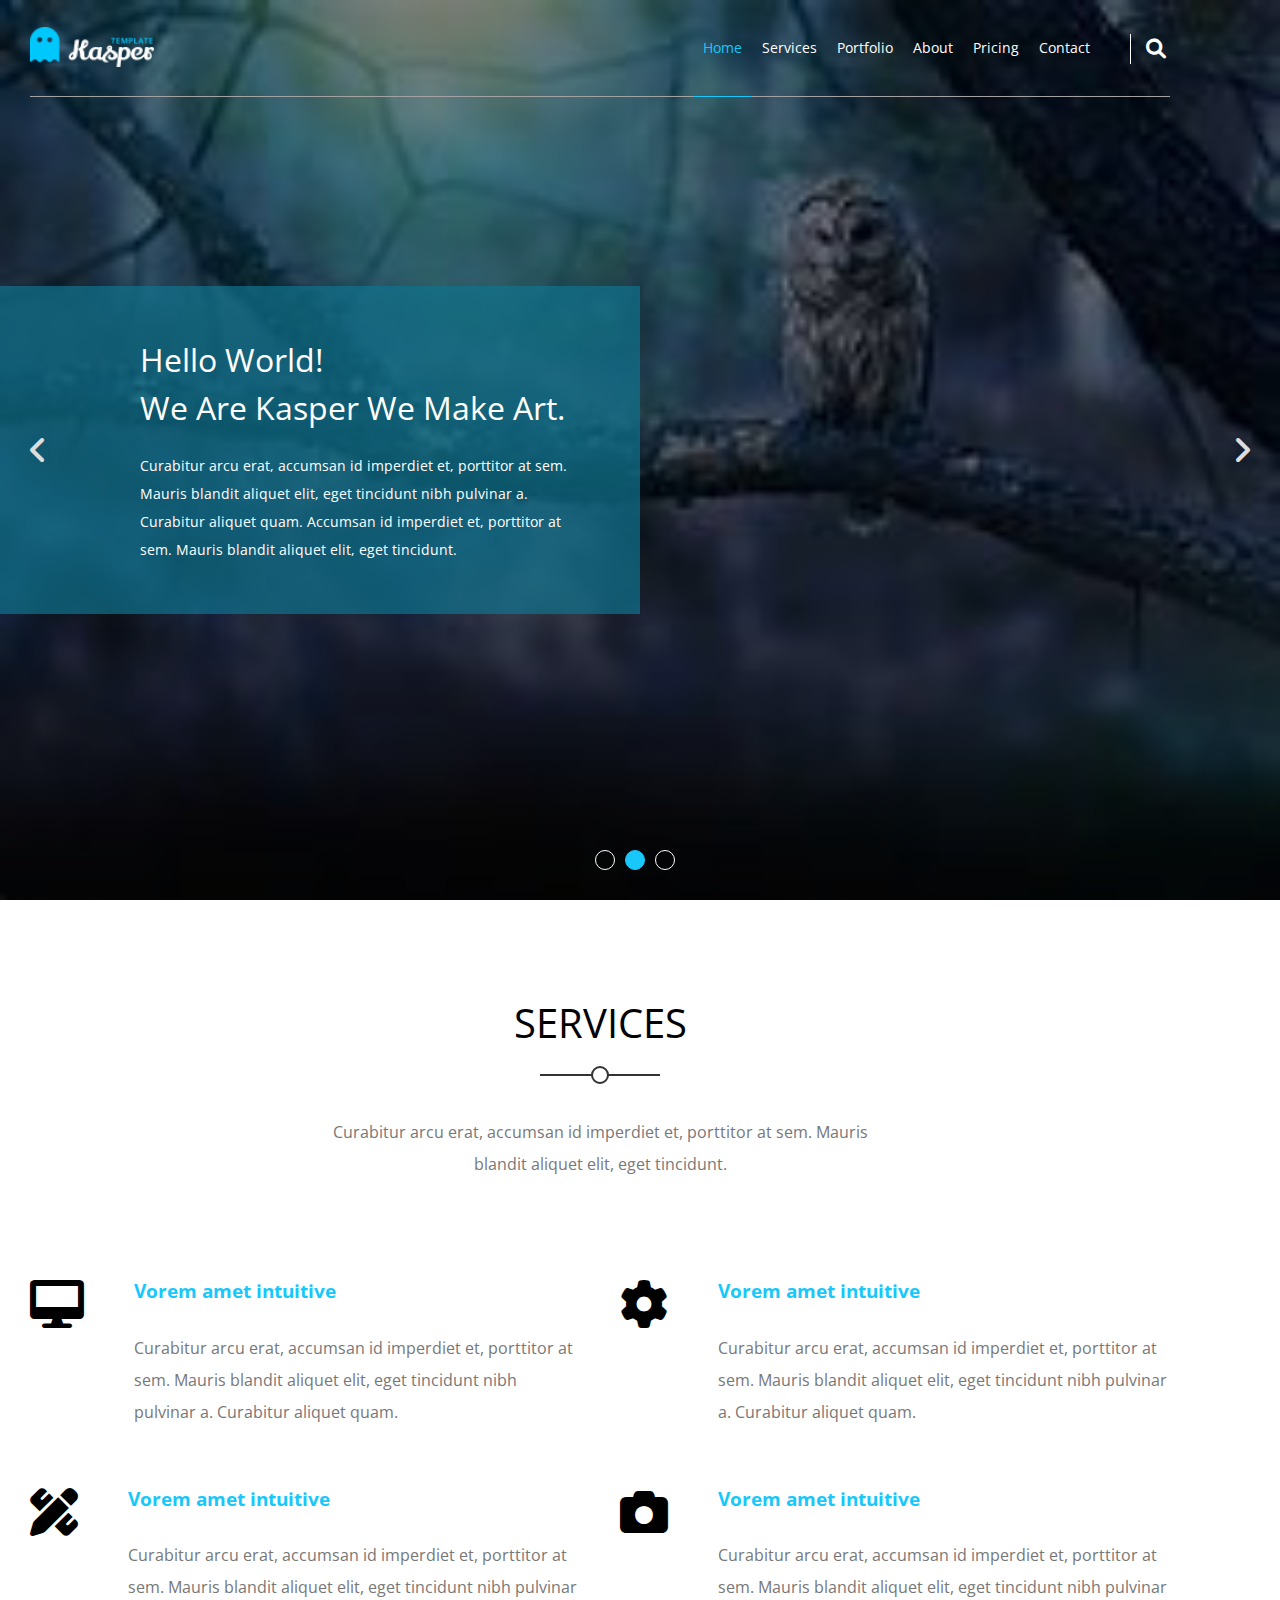
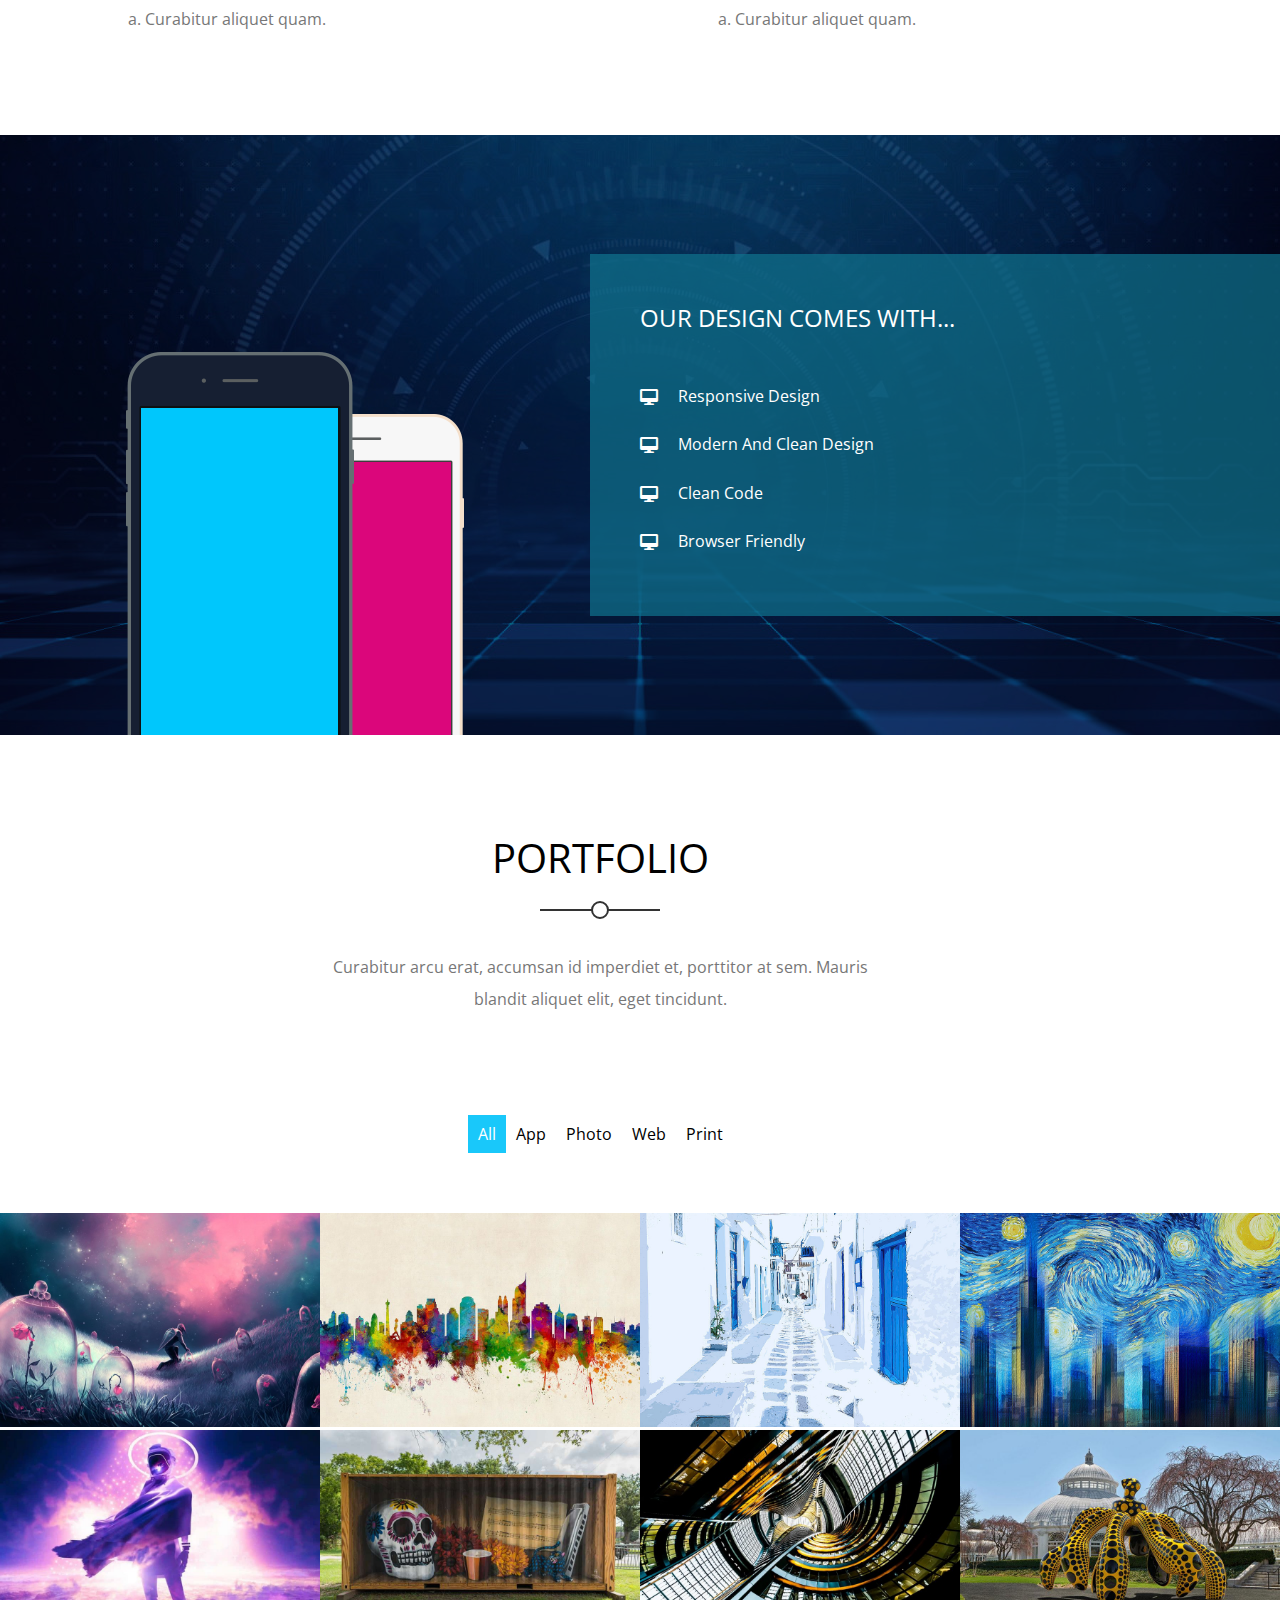
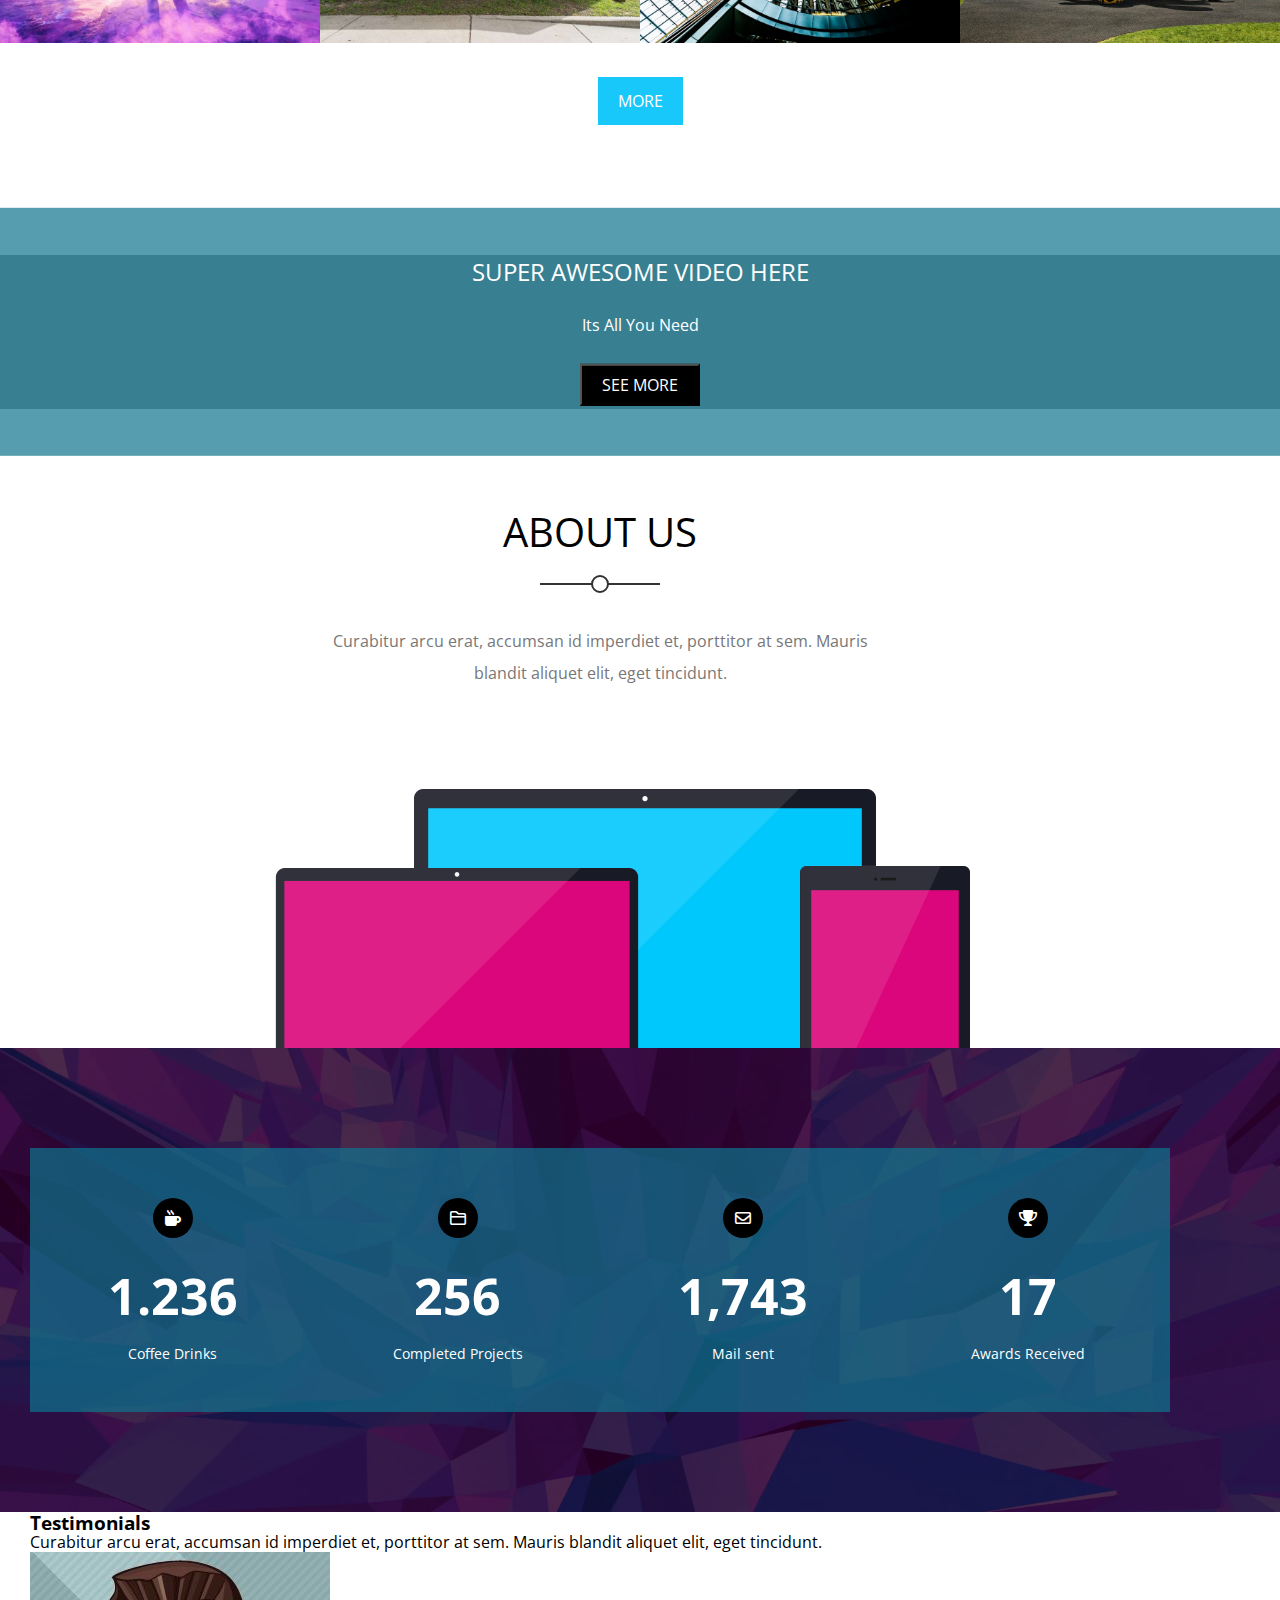
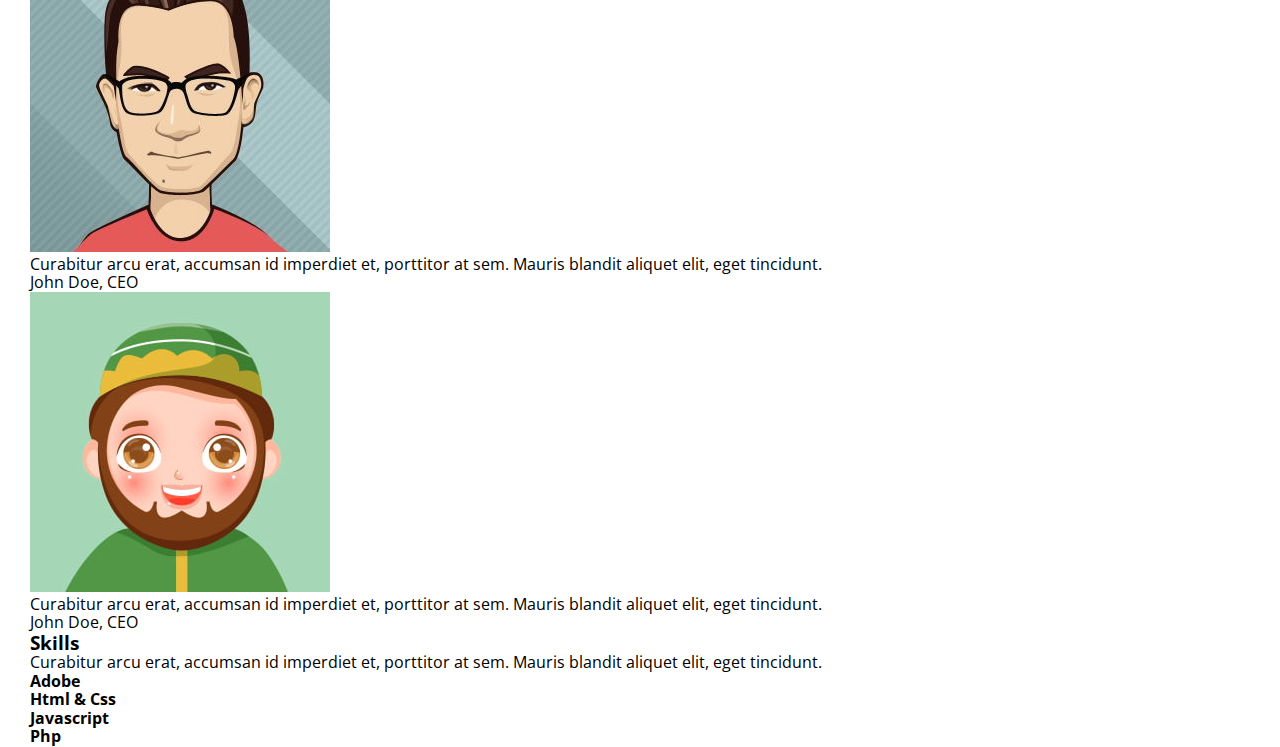
==== index.html @ 78b68380 "add skills section" ====
<!DOCTYPE html>
<html lang="en">
<head>
    <meta charset="UTF-8">
    <meta http-equiv="X-UA-Compatible" content="IE=edge">
    <meta name="viewport" content="width=device-width, initial-scale=1.0">
    <title>Kaper Template Two</title>
    <!--Render All Elemant Normally-->
    <link rel="stylesheet" href="css/normalize.css">
    <!--Font Awesome Library-->
    <link rel="stylesheet" href="css/all.min.css">
    <!--google font-->
    <link rel="preconnect" href="https://fonts.googleapis.com">
    <link rel="preconnect" href="https://fonts.gstatic.com" crossorigin>
    <link href="https://fonts.googleapis.com/css2?family=Open+Sans:wght@400;700&display=swap" rel="stylesheet"> 
    <!--Main Temlate  CSS File-->
    <link rel="stylesheet" href="css/style.css">
</head>
<body>
    <!--Start Header-->
    <header>
        <div class="container">
            <a href="#" class="logo">
                <img src="images/logo.png" alt="Logo">
            </a>
            <nav>
                <i class="fas fa-bars toggle-menu"></i>
                <ul>
                    <li><a class="active" href="#">Home</a></li>
                    <li><a href="#">Services</a></li>
                    <li><a href="#">Portfolio</a></li>
                    <li><a href="#">About</a></li>
                    <li><a href="#">Pricing</a></li>
                    <li><a href="#">Contact</a></li>
                </ul>
                <div class="form">
                    <i class="fas fa-search"></i>
                </div>
            </nav>
        </div>
    </header>
    <!--End Header-->
     <!--Start Landing-->
     <div class="landing">
        <div class="overlay"></div>
        <div class="text">
            <div class="content">
                <h2>
                    Hello World!<br />
                    We Are Kasper We Make Art.
                  </h2>
                  <p>
                    Curabitur arcu erat, accumsan id imperdiet et, porttitor at sem. Mauris blandit aliquet elit, eget tincidunt
                    nibh pulvinar a. Curabitur aliquet quam. Accumsan id imperdiet et, porttitor at sem. Mauris blandit aliquet
                    elit, eget tincidunt.
                  </p>
            </div>
        </div>
        <i class="fas fa-angle-left change-background fa-2x"></i>
        <i class="fas fa-angle-right change-background fa-2x"></i>
        <ul class="bullets">
            <li></li>
            <li class="active"></li>
            <li></li>
        </ul>
    </div>
    <!--End Landing-->
    <!--Start Services-->
    <div class="services">
        <div class="container">
            <div class="main-heading">
                <h2>Services</h2>
                <p>
                    Curabitur arcu erat, accumsan id imperdiet et, porttitor at sem. Mauris blandit aliquet elit, eget tincidunt. 
                </p>
            </div>
            <div class="services-container">
                <div class="srv-box">
                    <i class="fas fa-desktop fa-3x"></i>
                    <div class="text">
                        <h3>Vorem amet intuitive</h3>
                        <p>
                            Curabitur arcu erat, accumsan id imperdiet et, porttitor at sem. Mauris blandit aliquet elit, eget tincidunt nibh pulvinar a. Curabitur aliquet quam. 
                        </p>
                    </div>
                </div>
                <div class="srv-box">
                    <i class="fas fa-cog fa-3x"></i>
                    <div class="text">
                        <h3>Vorem amet intuitive</h3>
                        <p>
                            Curabitur arcu erat, accumsan id imperdiet et, porttitor at sem. Mauris blandit aliquet elit, eget tincidunt nibh pulvinar a. Curabitur aliquet quam. 
                        </p>
                    </div>
                </div>
                <div class="srv-box">
                    <i class="fas fa-pencil-ruler fa-3x"></i>
                    <div class="text">
                        <h3>Vorem amet intuitive</h3>
                        <p>
                            Curabitur arcu erat, accumsan id imperdiet et, porttitor at sem. Mauris blandit aliquet elit, eget tincidunt nibh pulvinar a. Curabitur aliquet quam. 
                        </p>
                    </div>
                </div>
                <div class="srv-box">
                    <i class="fas fa-camera fa-3x"></i>
                    <div class="text">
                        <h3>Vorem amet intuitive</h3>
                        <p>
                            Curabitur arcu erat, accumsan id imperdiet et, porttitor at sem. Mauris blandit aliquet elit, eget tincidunt nibh pulvinar a. Curabitur aliquet quam. 
                        </p>
                    </div>
                </div>
            </div>
        </div>
    </div>
    <!--End Services-->
    <!--Start Design-->
    <div class="design">
        <div class="image">
            <img src="images/mobile.png" alt="Mobile">
        </div>
        <div class="text">
            <h2> Our Design comes with...</h2>
            <ul>
                <li>Responsive Design</li>
                <li>Modern And Clean Design</li>
                <li>Clean Code</li>
                <li>Browser Friendly</li>
              </ul>
        </div>
    </div>
    <!--End Design-->
    <!--Start Portfolio-->
    <div class="portfolio">
        <div class="container">
            <div class="main-heading">
                <h2>Portfolio</h2>
                <p>
                    Curabitur arcu erat, accumsan id imperdiet et, porttitor at sem. Mauris blandit aliquet elit, eget tincidunt. 
                </p>
            </div>
            <ul class="shuffle"> 
                <li class="active">All</li>
                <li>App</li>
                <li>Photo</li>
                <li>Web</li>
                <li>Print</li>
            </ul>
        </div>
        <div class="imgs-container">
            <div class="box">
                <img src="images/shuffle-01.jpg" alt="">
                <div class="caption">
                    <h2>Awesome Image</h2>
                    <p>Photography</p>
                </div>
            </div>
            <div class="box">
                <img src="images/shuffle-02.jpg" alt="">
                <div class="caption">
                    <h2>Awesome Image</h2>
                    <p>Photography</p>
                </div>
            </div>
            <div class="box">
                <img src="images/shuffle-03.jpg" alt="">
                <div class="caption">
                    <h2>Awesome Image</h2>
                    <p>Photography</p>
                </div>
            </div>
            <div class="box">
                <img src="images/shuffle-04.jpg" alt="">
                <div class="caption">
                    <h2>Awesome Image</h2>
                    <p>Photography</p>
                </div>
            </div>
            <div class="box">
                <img src="images/shuffle-05.jpg" alt="">
                <div class="caption">
                    <h2>Awesome Image</h2>
                    <p>Photography</p>
                </div>
            </div>
            <div class="box">
                <img src="images/shuffle-06.jpg" alt="">
                <div class="caption">
                    <h2>Awesome Image</h2>
                    <p>Photography</p>
                </div>
            </div>
            <div class="box">
                <img src="images/shuffle-07.jpg" alt="">
                <div class="caption">
                    <h2>Awesome Image</h2>
                    <p>Photography</p>
                </div>
            </div>
            <div class="box">
                <img src="images/shuffle-08.jpg" alt="">
                <div class="caption">
                    <h2>Awesome Image</h2>
                    <p>Photography</p>
                </div>
            </div>
        </div>
        <a href="#" class="more">More</a>
    </div>
    <!--End Portfolio-->
    <!--Start Video-->
    <div class="video">
        <video autoplay muted loop>
            <source src="images/awesome-video.mp4" type="video/mp4">
        </video>
        <div class="text">
            <h2>Super Awesome Video Here</h2>
            <p>Its All You Need</p>
            <button>See More</button>
        </div>
    </div>
    <!--End Video-->
    <!--Start About-->
    <div class="about">
        <div class="container">
            <div class="main-heading">
                <h2>About Us</h2>
                <p>
                    Curabitur arcu erat, accumsan id imperdiet et, porttitor at sem. Mauris blandit aliquet elit, eget tincidunt. 
                </p>
            </div>
            <img src="images/about.png" alt="">
        </div>
    </div>
    <!--End About-->
    <!--Start Stats-->
    <div class="stats">
        <div class="container">
            <div class="box">
                <i class="fas fa-mug-hot"></i>
                <div class="number">1.236</div>
                <p>Coffee Drinks</p>
            </div>
            <div class="box">
                <i class="far fa-folder"></i>
                <div class="number">256</div>
                <p>Completed Projects</p>
            </div>
            <div class="box">
                <i class="far fa-envelope"></i>
                <div class="number">1,743</div>
                <p>Mail sent</p>
            </div>
            <div class="box">
                <i class="fas fa-trophy"></i>
                <div class="number">17</div>
                <p>Awards Received</p>
            </div>
        </div>
    </div>
    <!--End Stats-->
    <!--Start Skills-->
    <div class="our-skills">
        <div class="container">
            <div class="testimonials">
                <h3>Testimonials</h3>
                <p>
                    Curabitur arcu erat, accumsan id imperdiet et, porttitor at sem. Mauris blandit aliquet elit, eget tincidunt. 
                </p>
                <div class="content">
                    <img src="images/skills-01.jpg">
                    <div class="text">
                        Curabitur arcu erat, accumsan id imperdiet et, porttitor at sem. Mauris blandit aliquet elit, eget tincidunt. 
                        <p>John Doe, CEO</p>
                    </div>
                </div>
                <div class="content">
                    <img src="images/skills-02.jpg">
                    <div class="text">
                        Curabitur arcu erat, accumsan id imperdiet et, porttitor at sem. Mauris blandit aliquet elit, eget tincidunt. 
                        <p>John Doe, CEO</p>
                    </div>
                </div>
                <ul class="bullets">
                    <li></li>
                    <li class="active"></li>
                    <li></li>
                </ul>
            </div>
            <div class="skills">
                <div class="skills">
                    <h3>Skills</h3>
                    <p>
                        Curabitur arcu erat, accumsan id imperdiet et, porttitor at sem. Mauris blandit aliquet elit, eget tincidunt. 
                    </p>
                    <div class="prog-holder">
                        <h4>Adobe</h4>
                        <div class="prog">
                            <span style="width:90%" data-progress="90%"></span>
                        </div>
                    <div class="prog-holder">
                        <h4>Html &amp; Css</h4>
                        <div class="prog">
                            <span style="width:85%" data-progress="85%"></span>
                        </div>
                    <div class="prog-holder">
                        <h4>Javascript</h4>
                        <div class="prog">
                            <span style="width:80%" data-progress="80%"></span>
                        </div>
                    <div class="prog-holder">
                        <h4>Php</h4>
                        <div class="prog">
                            <span style="width:90%" data-progress="90%"></span>
                        </div>
                    </div>
                </div>
            </div>
        </div>
    </div>
    <!--End Skills-->







    
</body>
</html>
---- css/style.css ----
/*Start Variables*/
:root{
    --main-color:#19c8fa;
    --transparent-color:rgb(15  116  143 / 70%);
    --section-padding:100px;
}
/*End Variables*/
/*Start Global Rules*/
*{
    -moz-box-sizing: border-box;
    -webkit-box-sizing: border-box;
    box-sizing: border-box;
    padding: 0;
    margin: 0;
}
html{
    scroll-behavior: smooth;
}
body{
    font-family: 'Open Sans', sans-serif;
}
ul {
    list-style: none;
}
.container{
    margin-left: 15px;
    margin-right: 15px;
    padding-left: 15px;
    padding-right: 15px;
}
/*Small*/
@media(min-width: 768px){
    .container{
        width: 750px;
    }
}
/*Medium*/
@media(min-width: 992px){
    .container{
        width: 970px;
    }
}
/*Large*/
@media(min-width: 1200px){
    .container{
        width: 1170px;
    }
}
/*End Global Rules*/
.main-heading{
    text-align: center;
}
.main-heading h2{
    font-weight: normal;
    font-size: 40px;
    position: relative;
    margin-bottom: 70px;
    text-transform: uppercase;
}
.main-heading h2::after{
    content: "";
    position: absolute;
    left:50%;
    transform: translateX(-50%);
    width:14px;
    height: 14px;
    border-radius: 50%;
    border: 2px solid #333;
    bottom: -38px;
    background-color: white;
}
.main-heading h2::before{
    content: "";
    position: absolute;
    left: 50%;
    transform: translateX(-50%);
    height:2px;
    background-color: #333;
    width: 120px;
    bottom: -30px;
}
.main-heading p {
    width: 550px;
    margin: 0 auto 100px ;
    max-width: 100%;
    line-height: 2;
    color:#777;
}
/*Start Header*/
header{
    position: absolute;
    left: 0;
    width: 100%;
    z-index: 2;
}
header .container {
    display: flex;
    justify-content: space-between;
    align-items: center;
    position: relative;
    min-height: 97px;
}
header .container::after{
    content: "";
    position: absolute;
    background-color: #a2a2a2;
    border: 0;
    height: 1px;
    bottom: 0;
    width: calc(100% - 30px);
    left: 15px;
}
header .logo img {
    height: 40px;
}
header nav {
    flex: 1;
    display: flex;
    justify-content: flex-end;
    align-items: center;
}
header nav .toggle-menu{
    color:white;
    font-size: 22px;
}
@media(min-width:768px){
    header nav .toggle-menu{
        display: none;
    }
}
header nav ul {
    display: flex;
}
@media (max-width:767px){
    header nav ul {
        display: none;
    }
    header nav .toggle-menu:hover + ul{
        display:flex;
        flex-direction: column;
        position:absolute;
        top:100%;
        left:0;
        width: 100%;
        background-color: rgb(0 0 0 / 50%);
    }
    header nav ul li a {
        padding: 15px !important;
    }
}
header nav ul li a {
    padding: 40px 10px;
    display: block;
    color: white;
    text-decoration: none;
    font-size: 14px;
    transition: .3s;
    position: relative;
    z-index: 2;
}
header nav ul li a.active ,
header nav ul li a:hover{
    color: var(--main-color);
    border-bottom: 1px solid var(--main-color);
}
header nav .form{
    width: 40px;
    height: 30px;
    position: relative;
    margin-left: 30px;
    border-left: 1px solid white;
}
header nav .form i {
    color: white;
    margin-left: 15px;
    position: absolute;
    top: 50%;
    font-size: 20px;
    transform: translateY(-50%);
}
/*End Header*/

/*Start Landing*/
.landing{
    min-height: 100vh;
    background-color: #1f201f;
    background-image: url('../images/landing.jpg');
    background-size: cover;
    position: relative;
}
.landing .overlay{
    position: absolute;
    top:0;
    left: 0;
    width: 100%;
    height: 100%;
    background-color: rgb(0 0 0 / 50%);
}
.landing .text {
    position: absolute;
    top: 50%;
    left: 0;
    transform: translateY(-50%);
    width: 50%;
    padding: 50px;
    color:white;
    background-color: var(--transparent-color);
    display: flex;
    justify-content: flex-end;
}
.landing .text .content {
    max-width: 450px;
}
@media (max-width :767px){
    .landing .text {
        width: 100%;
    }
    .landing .text .content{
        max-width: 100%;
    }
}
.landing .text .content h2{
    font-size: 32px;
    line-height: 1.5;
    margin-bottom: 20px;
    font-weight: normal;
}
.landing .text .content p {
    font-size: 14px;
    line-height: 2;
}
.landing .change-background{
    position: absolute;
    top:50%;
    transform: translateY(-50%);
    color:#ddd;
}
@media (max-width:767px){
    .landing .change-background {
        display: none;
    }
}
.landing .fa-angle-left{
    left:30px;
}
.landing .fa-angle-right{
    right:30px
}
.landing .bullets{
    position: absolute;
    left: 50%;
    transform: translateX(-50%);
    bottom: 30px;
    display: flex;
}
.landing .bullets li {
    width:20px;
    height: 20px;
    border: 1px solid white;
    border-radius: 50%;
    margin-right: 10px;
}
.landing .bullets li.active{
    background-color: var(--main-color);
    border-color: var(--main-color);
}
/*End Landing*/
/*Start Services*/
.services{
    padding-top:var(--section-padding) ;
    padding-bottom: var(--section-padding);
}
@media (min-width:767px){
    .services .services-container{
        display: grid;
        grid-template-columns: repeat(auto-fill , minmax(450px,1fr));
        grid-column-gap:40px;
        grid-row-gap:60px;
    }
}
.services .srv-box{
    display: flex;
}
@media (max-width:767px){
    .services .srv-box{
        display: flex;
        flex-direction: column;
        text-align: center;
        margin-bottom: 40px;
    }
    .services .srv-box i {
        margin:0 0 30px;
    }
    
}
.services .srv-box i {
    margin-right: 50px;
}
.services .srv-box h3{
    margin-bottom: 30px;
    color:var(--main-color);
}
.services .srv-box p{
    line-height: 2;
    color:#777;
}
/*End Services*/
/*Start Design*/
.design{
    padding-top:var(--section-padding) ;
    padding-bottom: var(--section-padding);
    height:600px; 
    position: relative;
    background-image: url(../images/design-features.jpg); 
    background-size: cover;
    display: flex;
    align-items: center; 
    overflow: hidden;
}
.design::after{
    content: '';
    position: absolute;
    top:0;
    left: 0;
    width: 100%;
    height: 100%;
    background-color: rgb(0 0 0 / 50%);
}
.design .image,
.design .text {
    position: relative;
    z-index: 2;
    flex: 1;
}
.design .image{
    text-align: center;
}
@media (max-width:767px){
    .design .image{
        display: none;
    }
}
.design .image img{
    position: relative;
    bottom: -150px;
}
.design .text{
    color: white;
    padding: 50px;
    background-color: var(--transparent-color);
}
.design .text h2{
    font-weight: normal;
    margin-bottom: 40px;
    text-transform: uppercase;
}
.design .text ul li{
    padding: 15px 0;
}
.design .text ul li::before{
    font-family: 'Font Awesome 5 Free';
    content: '\f108';
    margin-right: 20px;
    position: relative;
    font-weight: 900;
    top:1px;

}
/*End Design*/
/*Start Portoflio*/
.portfolio{
    padding-top:var(--section-padding) ;
    padding-bottom: var(--section-padding);
}
.portfolio .shuffle{
    display: flex;
    justify-content: center;
}
.portfolio .shuffle li {
    padding: 10px;
}
.portfolio .shuffle li.active{
    background-color: var(--main-color);
    color: white;
}
.portfolio .imgs-container{
    display: flex;
    flex-wrap: wrap;
    margin-top: 60px;
}
.portfolio .imgs-container .box{
    position: relative;
    overflow: hidden;
}
.portfolio .imgs-container .box:hover .caption{
    bottom: 0;
}
.portfolio .imgs-container .box:hover img{
    transform: rotate(3deg) scale(1.1);

}
@media (min-width:768px){
    .portfolio .imgs-container .box{
        flex-basis: 50%;
    }
}
@media (min-width:1199px){
    .portfolio .imgs-container .box{
        flex-basis: 25%;
    }
}
.portfolio .imgs-container .box img{
    max-width: 100%;
    transition: .3s;
}
.portfolio .imgs-container .box .caption{
    position: absolute;
    left: 0;
    padding: 20px;
    background-color: white;
    bottom: -100%;
    width: 100%;
    transition: .3s;
}
.portfolio .imgs-container .box .caption h2{
    font-weight: normal;
    margin-bottom: 10px;
}
.portfolio .imgs-container .box .caption p {
    color: var(--main-color);
}
.portfolio .more{
    background-color: var(--main-color);
    color: white;
    padding: 15px 20px;
    display: block;
    width: fit-content;
    margin: 30px auto;
    text-decoration: none;
    text-transform: uppercase;
}
/*End Portoflio*/
/*Start Video*/
.video{
    position: relative;
}
.video::before{
    content: '';
    position: absolute;
    top:0;
    left: 0;
    width: 100%;
    height: 100%;
    background-color: rgb(0 0 0 / 40%);
}
.video video{
    width: 100%;
}
.video .text{
    position: absolute;
    width: 100%;
    top:50%;
    transform: translateY(-50%);
    padding: 50px;
    background-color: var(--transparent-color);
    color: white;
    text-align: center;
}
.video .text h2 {
    margin:0 0  30px;
    text-transform: uppercase;
    font-weight: normal;
}
.video .text p{
    margin-bottom: 30px;
}
.video button{
    background-color: black;
    color:white;
    text-transform: uppercase;
    padding: 10px 20px;
}
/*End Video*/
/*Start About*/
.about{
    padding-top: var(--section-padding);
    overflow: hidden;
    text-align: center;
}
.about img{
    position: relative;
    bottom: -120px;
    margin-top: -120px;
    max-width: 100%;
}
@media (max-width:767px) {
    .about img{
        bottom: -60px;
        margin-top: -60px;
    }
}
/*End About*/
/*Start stats*/
.stats{
    padding-top: var(--section-padding);
    padding-bottom: var(--section-padding); 
    text-align: center;
    background-image: url(../images/stats.png);
    background-size: cover;  
    position: relative;
}
.stats::before{
    content: '';
    position: absolute;
    top:0;
    left: 0;
    width: 100%;
    height: 100%;
    background-color: rgb(0 0 0 / 70%);
}
.stats .container{
    position: relative;
    color: white;
    display: flex;
    flex-wrap: wrap;
}
.stats .container .box{
    color: white;
    padding: 50px;
    background-color: var(--transparent-color);
}
@media (max-width:767px){
    .stats .container .box{
        flex-basis: 100%;
    }
}
@media (min-width:768px){
    .stats .container .box{
        flex-basis: 50%;
    }
}
@media (min-width:992px){
    .stats .container .box{
        flex-basis: 25%;
    }
}
.stats .container .box i {
    width: 40px;
    height: 40px;
    display: flex;
    justify-content: center;
    align-items: center;
    background-color: black;
    border-radius: 50%;
    margin: 0 auto 30px;
}
.stats .container .box .number{
    font-size: 50px;
    font-weight: bold;
    margin:0 0 20px ; 
}
.stats .container .box p {
    font-size: 14px;
}
/*End stats*/
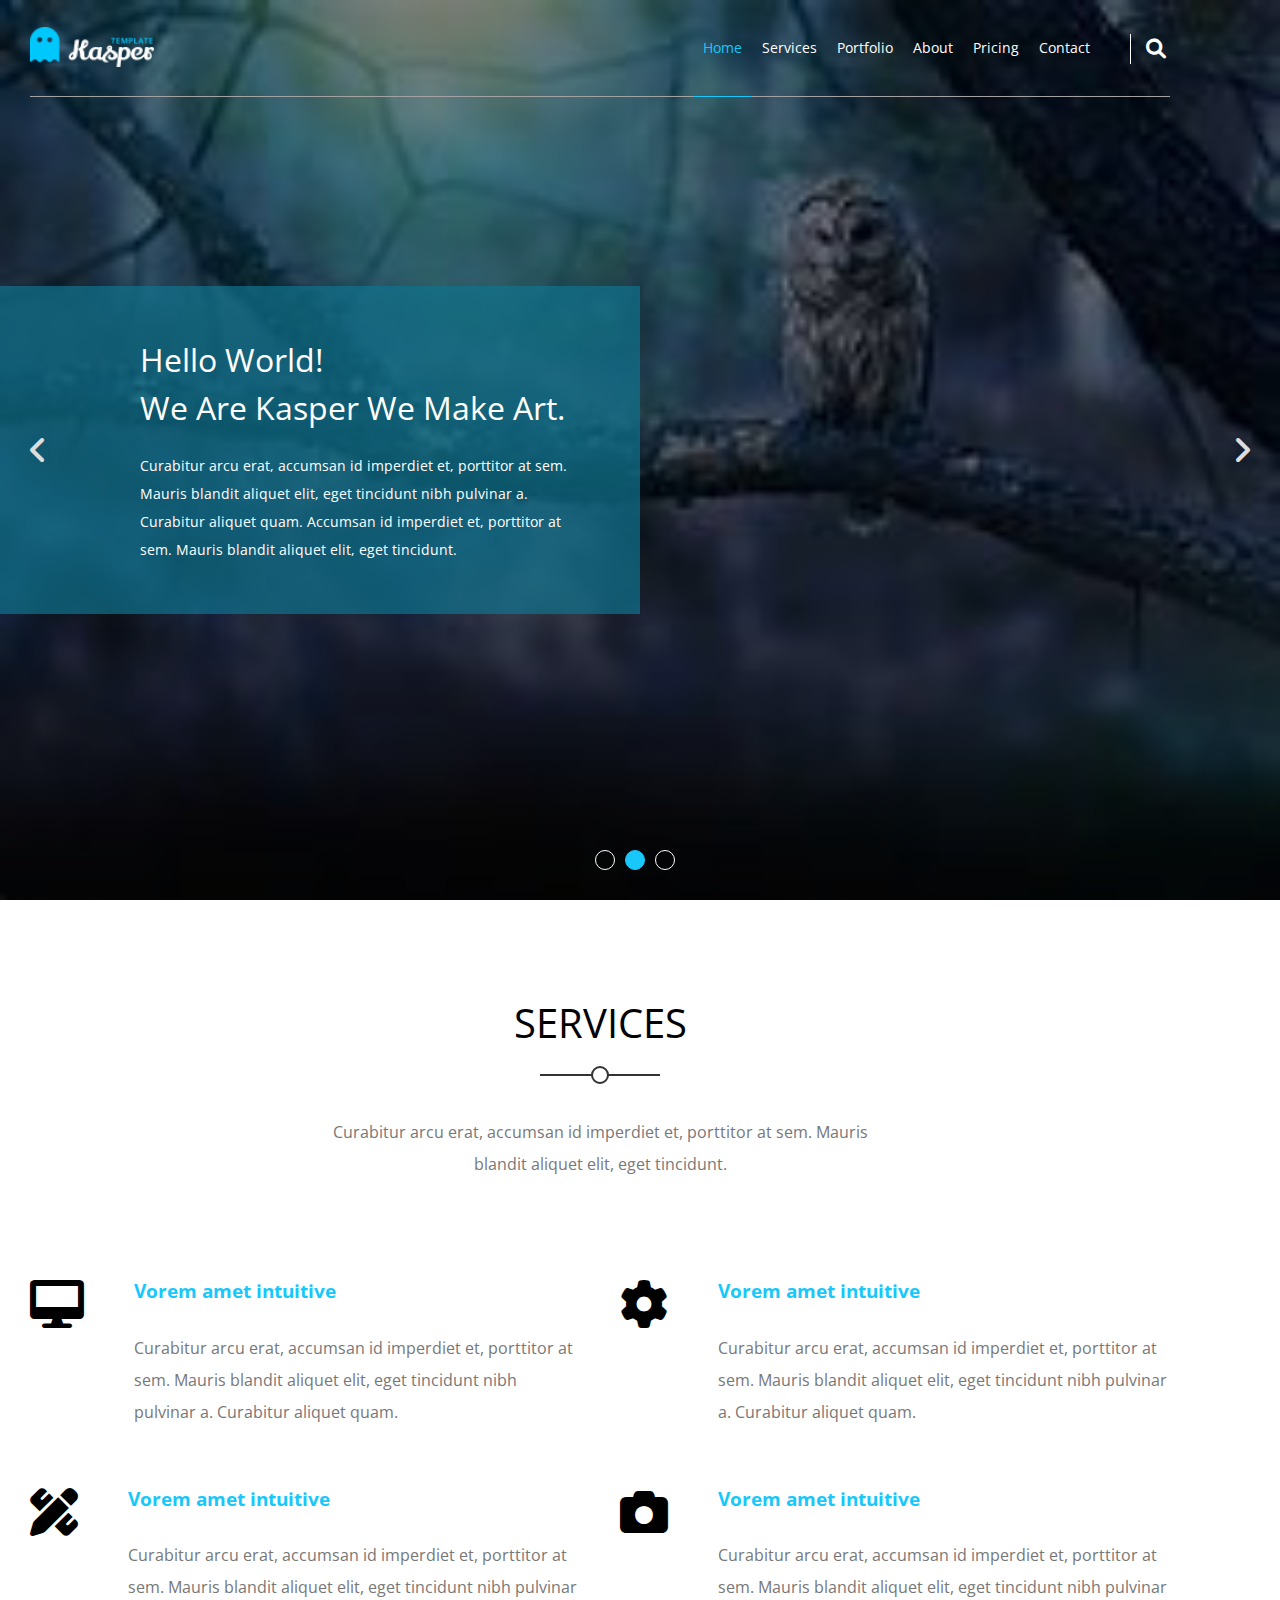
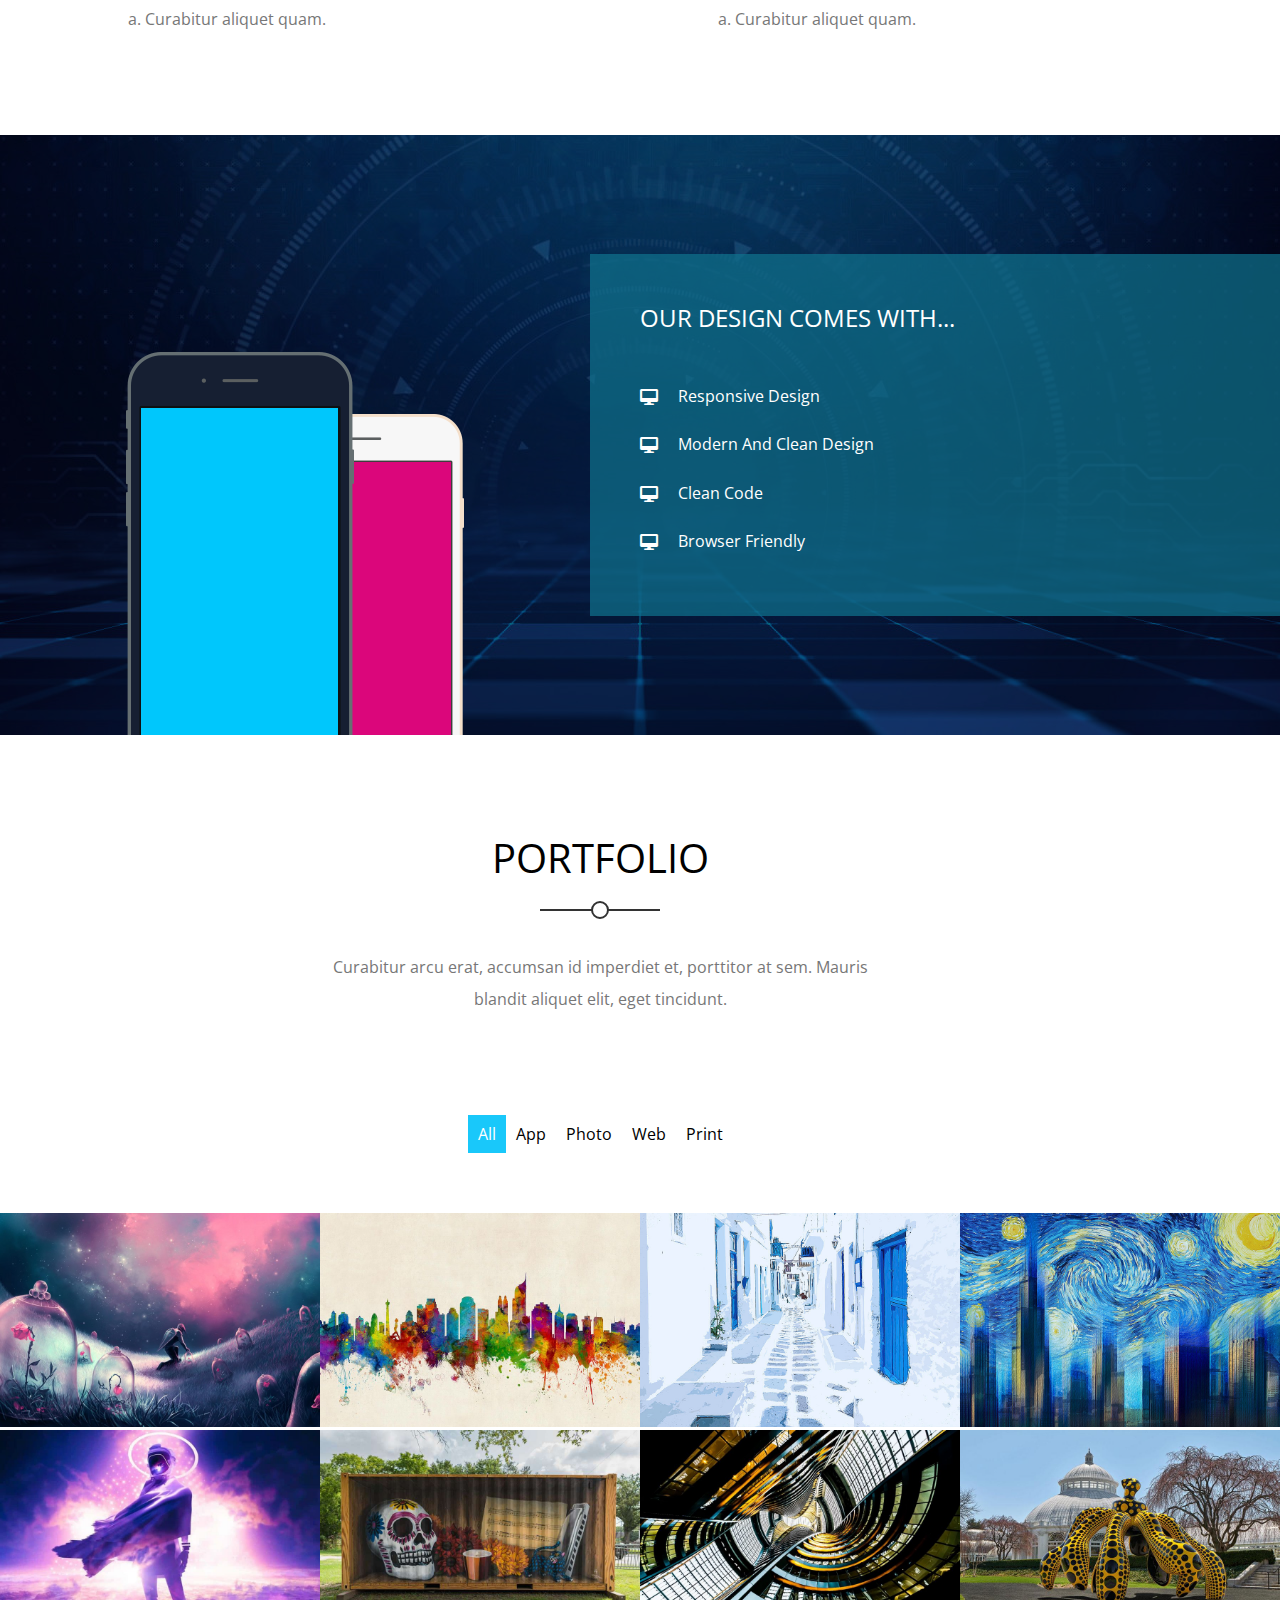
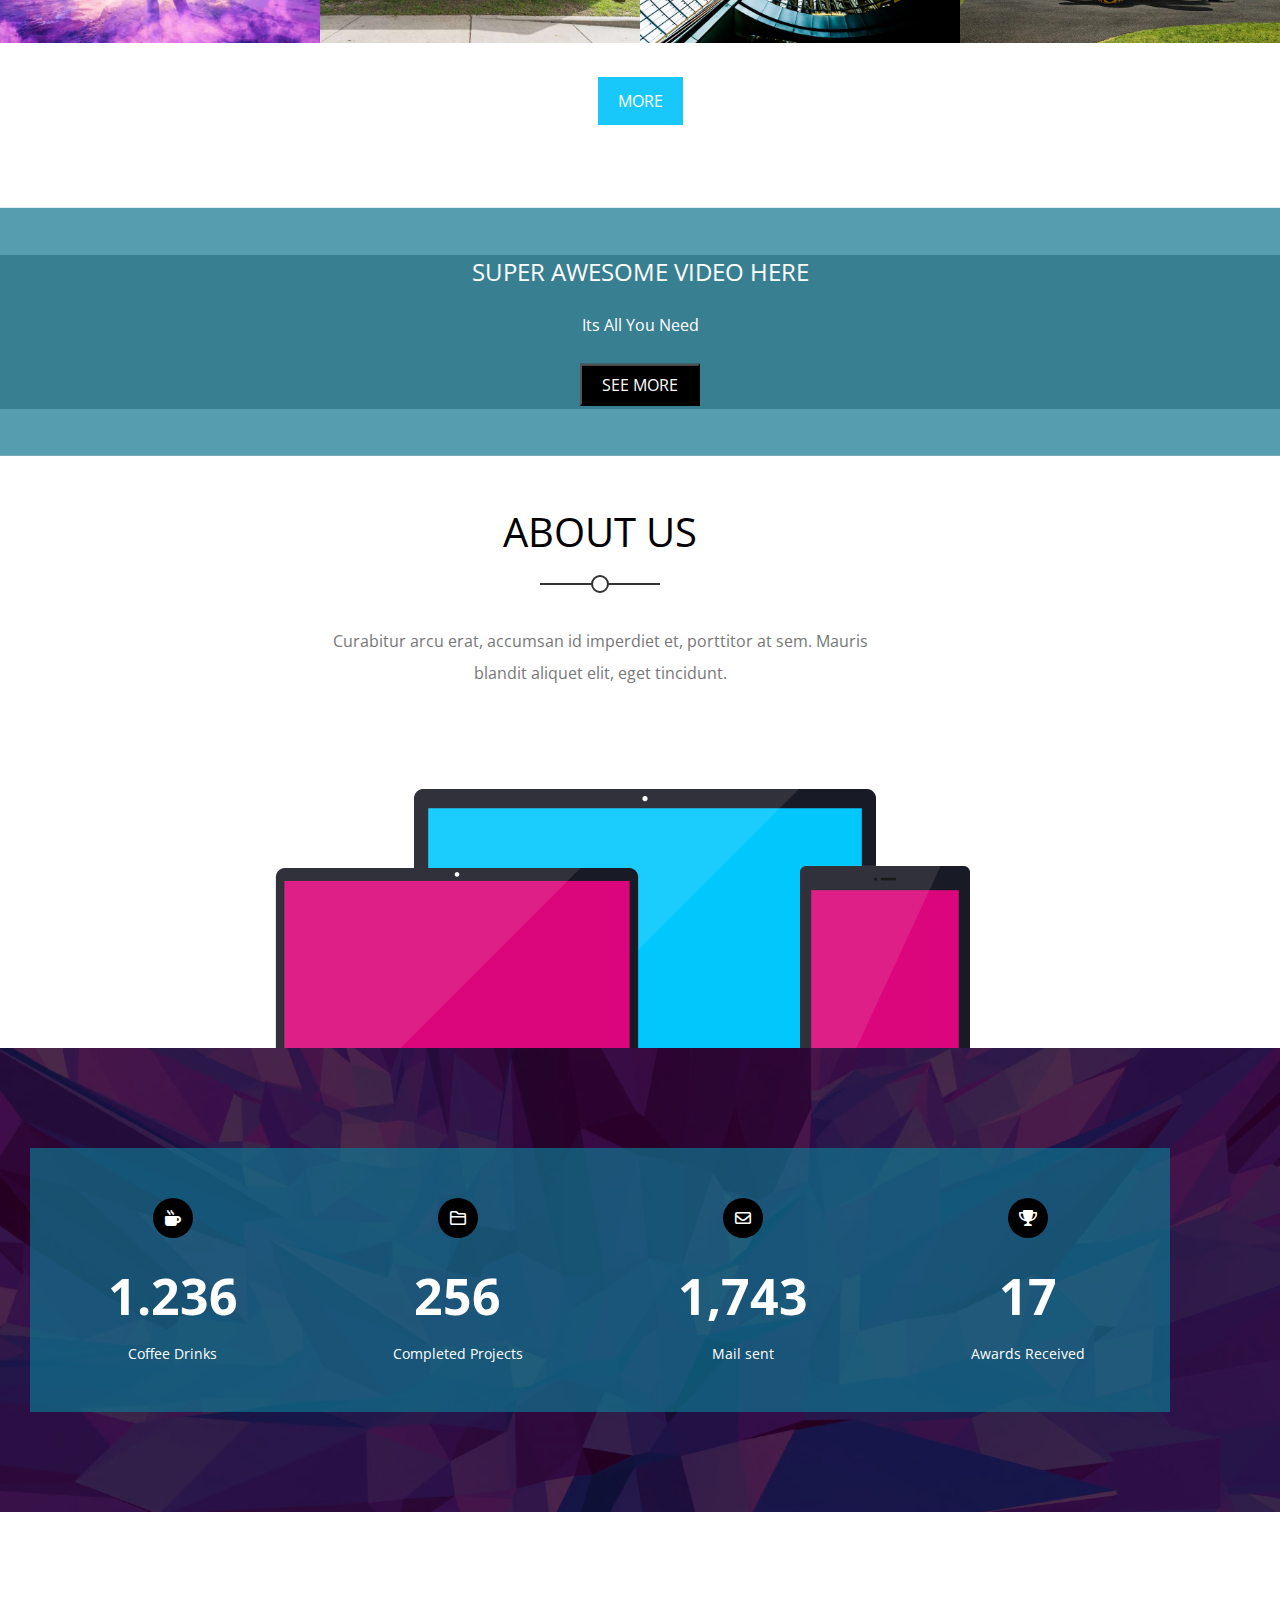
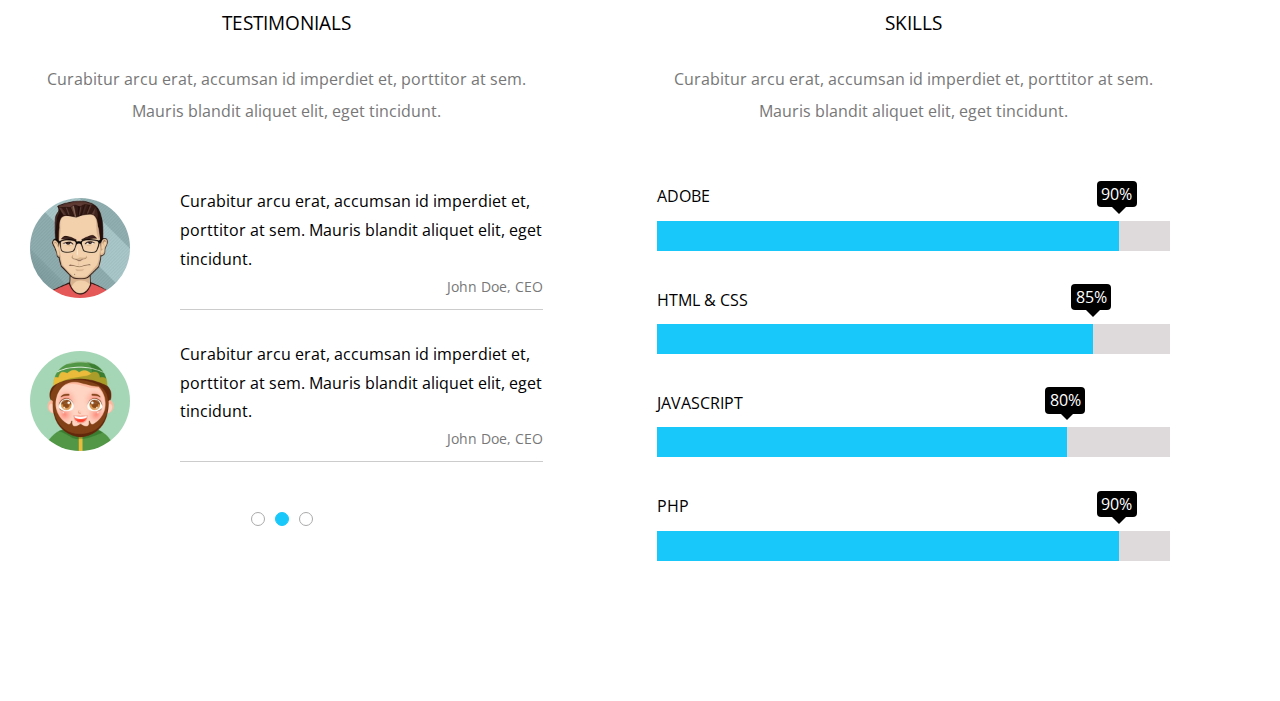
==== commit 33992c3d: "add style of skills" ====
--- a/index.html
+++ b/index.html
@@ -289,31 +289,32 @@
                 </ul>
             </div>
             <div class="skills">
-                <div class="skills">
-                    <h3>Skills</h3>
-                    <p>
-                        Curabitur arcu erat, accumsan id imperdiet et, porttitor at sem. Mauris blandit aliquet elit, eget tincidunt. 
-                    </p>
-                    <div class="prog-holder">
-                        <h4>Adobe</h4>
-                        <div class="prog">
-                            <span style="width:90%" data-progress="90%"></span>
-                        </div>
-                    <div class="prog-holder">
-                        <h4>Html &amp; Css</h4>
-                        <div class="prog">
-                            <span style="width:85%" data-progress="85%"></span>
-                        </div>
-                    <div class="prog-holder">
-                        <h4>Javascript</h4>
-                        <div class="prog">
-                            <span style="width:80%" data-progress="80%"></span>
-                        </div>
-                    <div class="prog-holder">
-                        <h4>Php</h4>
-                        <div class="prog">
-                            <span style="width:90%" data-progress="90%"></span>
-                        </div>
+                <h3>Skills</h3>
+                <p>
+                    Curabitur arcu erat, accumsan id imperdiet et, porttitor at sem. Mauris blandit aliquet elit, eget tincidunt. 
+                </p>
+                <div class="prog-holder">
+                    <h4>Adobe</h4>
+                    <div class="prog">
+                        <span style="width:90%" data-progress="90%"></span>
+                    </div>
+                </div>
+                <div class="prog-holder">
+                    <h4>Html &amp; Css</h4>
+                    <div class="prog">
+                        <span style="width:85%" data-progress="85%"></span>
+                    </div>
+                </div>
+                <div class="prog-holder">
+                    <h4>Javascript</h4>
+                    <div class="prog">
+                        <span style="width:80%" data-progress="80%"></span>
+                    </div>
+                </div>
+                <div class="prog-holder">
+                    <h4>Php</h4>
+                    <div class="prog">
+                        <span style="width:90%" data-progress="90%"></span>
                     </div>
                 </div>
             </div>
--- a/css/style.css
+++ b/css/style.css
@@ -563,3 +563,116 @@
     font-size: 14px;
 }
 /*End stats*/
+/*Start Skills*/
+.our-skills{
+    padding-top: var(--section-padding);
+    padding-bottom: var(--section-padding); 
+}
+.our-skills .container {
+    display: flex;
+    justify-content: space-between;
+    flex-wrap: wrap;
+}
+@media (min-width: 992px) {
+    .our-skills .container > div {
+      flex-basis: 45%;
+    }
+}
+.our-skills .container > div > h3 {
+    margin: 0 0 30px;
+    font-weight: normal;
+    text-align: center;
+    text-transform: uppercase;
+  }
+  .our-skills .container > div > p {
+    color: #777;
+    line-height: 2;
+    text-align: center;
+    margin-bottom: 60px;
+}
+.our-skills .testimonials .content {
+    display: flex;
+    align-items: center;
+    margin-bottom: 30px;
+}
+.our-skills .testimonials .content img {
+    width: 100px;
+    border-radius: 50%;
+    margin-right: 50px;
+}
+@media (max-width: 767px) {
+    .our-skills .testimonials .content {
+      flex-direction: column;
+      text-align: center;
+    }
+    .our-skills .testimonials .content img {
+      margin: 0 auto 20px;
+    }
+}
+.our-skills .testimonials .text {
+    line-height: 1.8;
+    border-bottom: 1px solid #ccc;
+}
+.our-skills .testimonials .text p {
+    color: #777;
+    text-align: right;
+    font-size: 14px;
+    margin-bottom: 10px;
+}
+.our-skills .testimonials .bullets {
+    display: flex;
+    justify-content: center;
+    margin-top: 50px;
+    margin-bottom: 50px;
+  }
+  .our-skills .testimonials .bullets li {
+    width: 14px;
+    height: 14px;
+    border: 1px solid #aaa;
+    border-radius: 50%;
+    margin-right: 10px;
+  }
+  .our-skills .testimonials .bullets li.active {
+    background-color: var(--main-color);
+    border-color: var(--main-color);
+  }
+  .our-skills .skills .prog-holder {
+    margin-bottom: 40px;
+  }
+  .our-skills .skills .prog-holder h4 {
+    margin-bottom: 15px;
+    font-weight: normal;
+    text-transform: uppercase;
+  }
+  .our-skills .skills .prog-holder .prog {
+    background-color: #dedadc;
+    height: 30px;
+}
+.our-skills .skills .prog-holder .prog span {
+    display: block;
+    background-color: var(--main-color);
+    height: 100%;
+    position: relative;
+  }
+.our-skills .skills .prog-holder .prog span::before {
+    content: attr(data-progress);
+    position: absolute;
+    background-color: black;
+    color: white;
+    top: -40px;
+    right: -18px;
+    padding: 4px 0;
+    width: 40px;
+    text-align: center;
+    border-radius: 4px;
+}
+.our-skills .skills .prog-holder .prog span::after {
+    content: "";
+    position: absolute;
+    border-style: solid;
+    border-width: 8px;
+    border-color: black transparent transparent;
+    right: -8px;
+    top: -15px;
+  }
+/*End Skills*/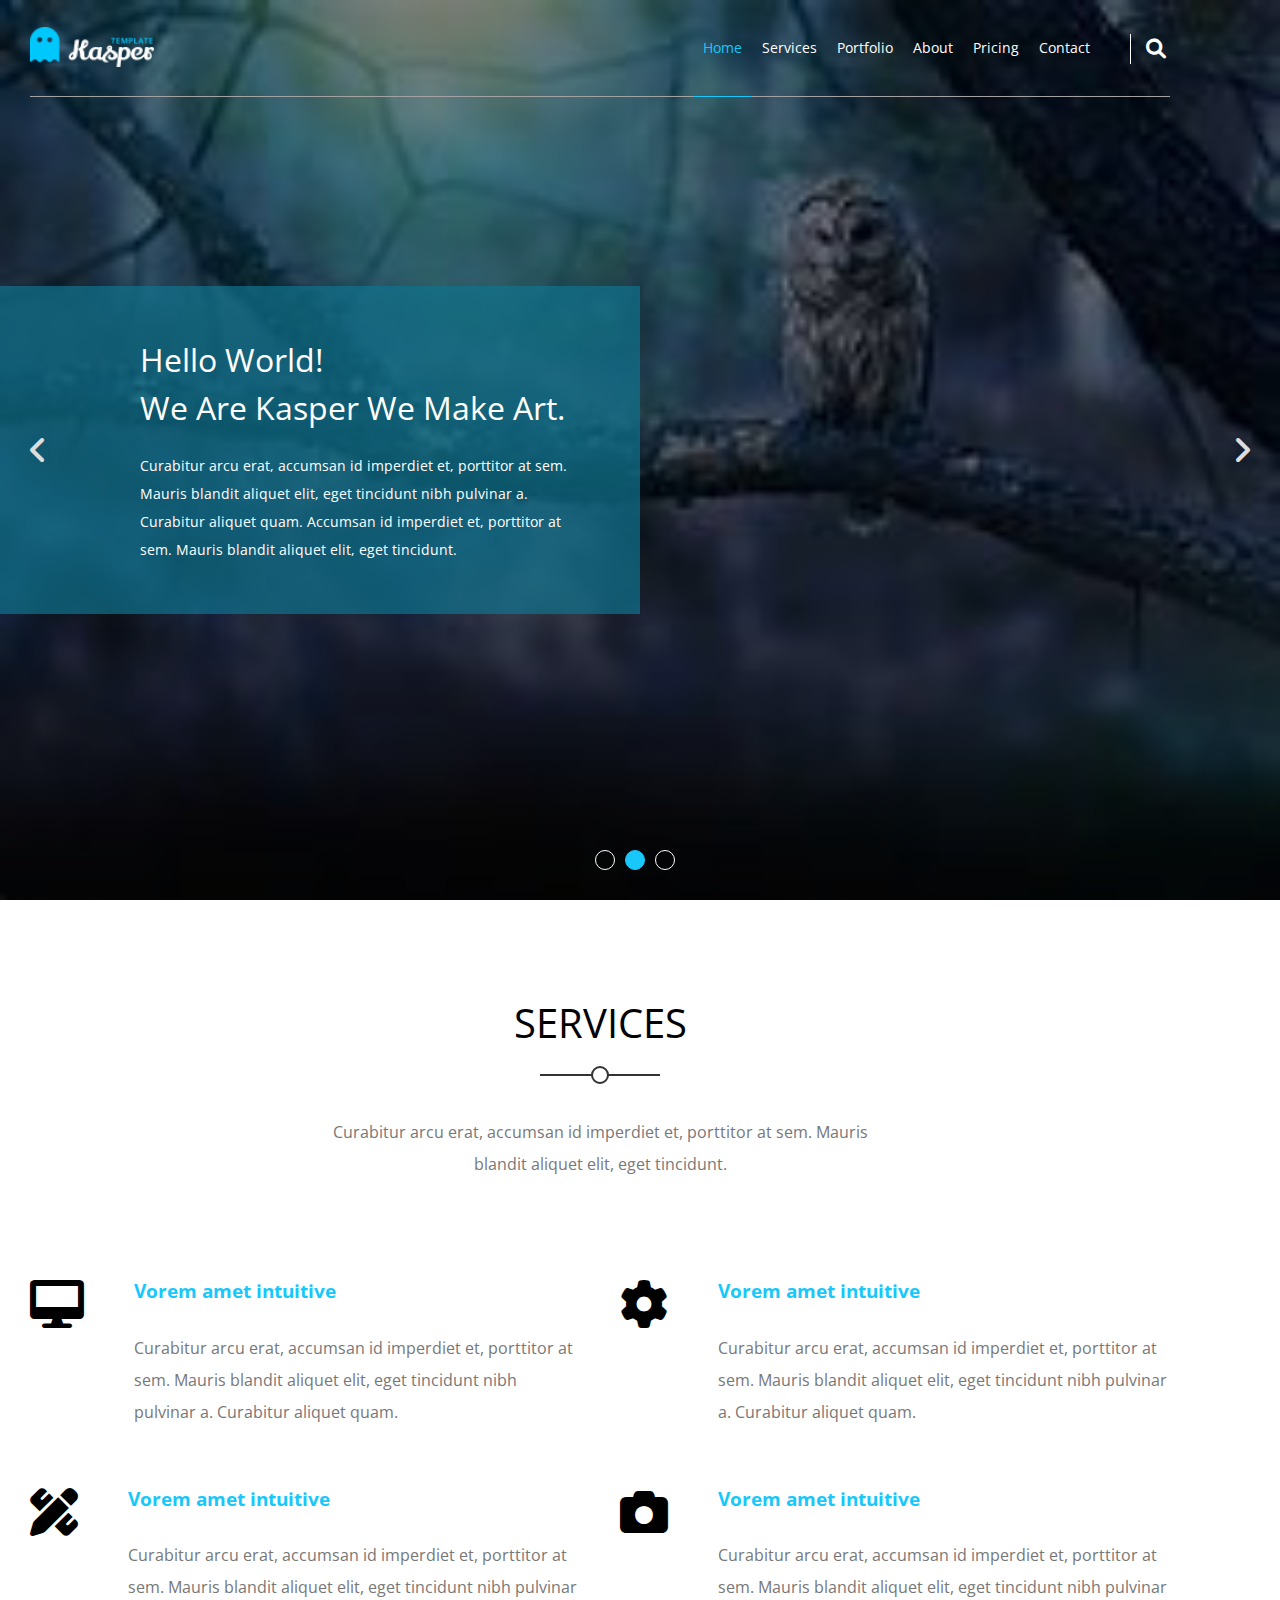
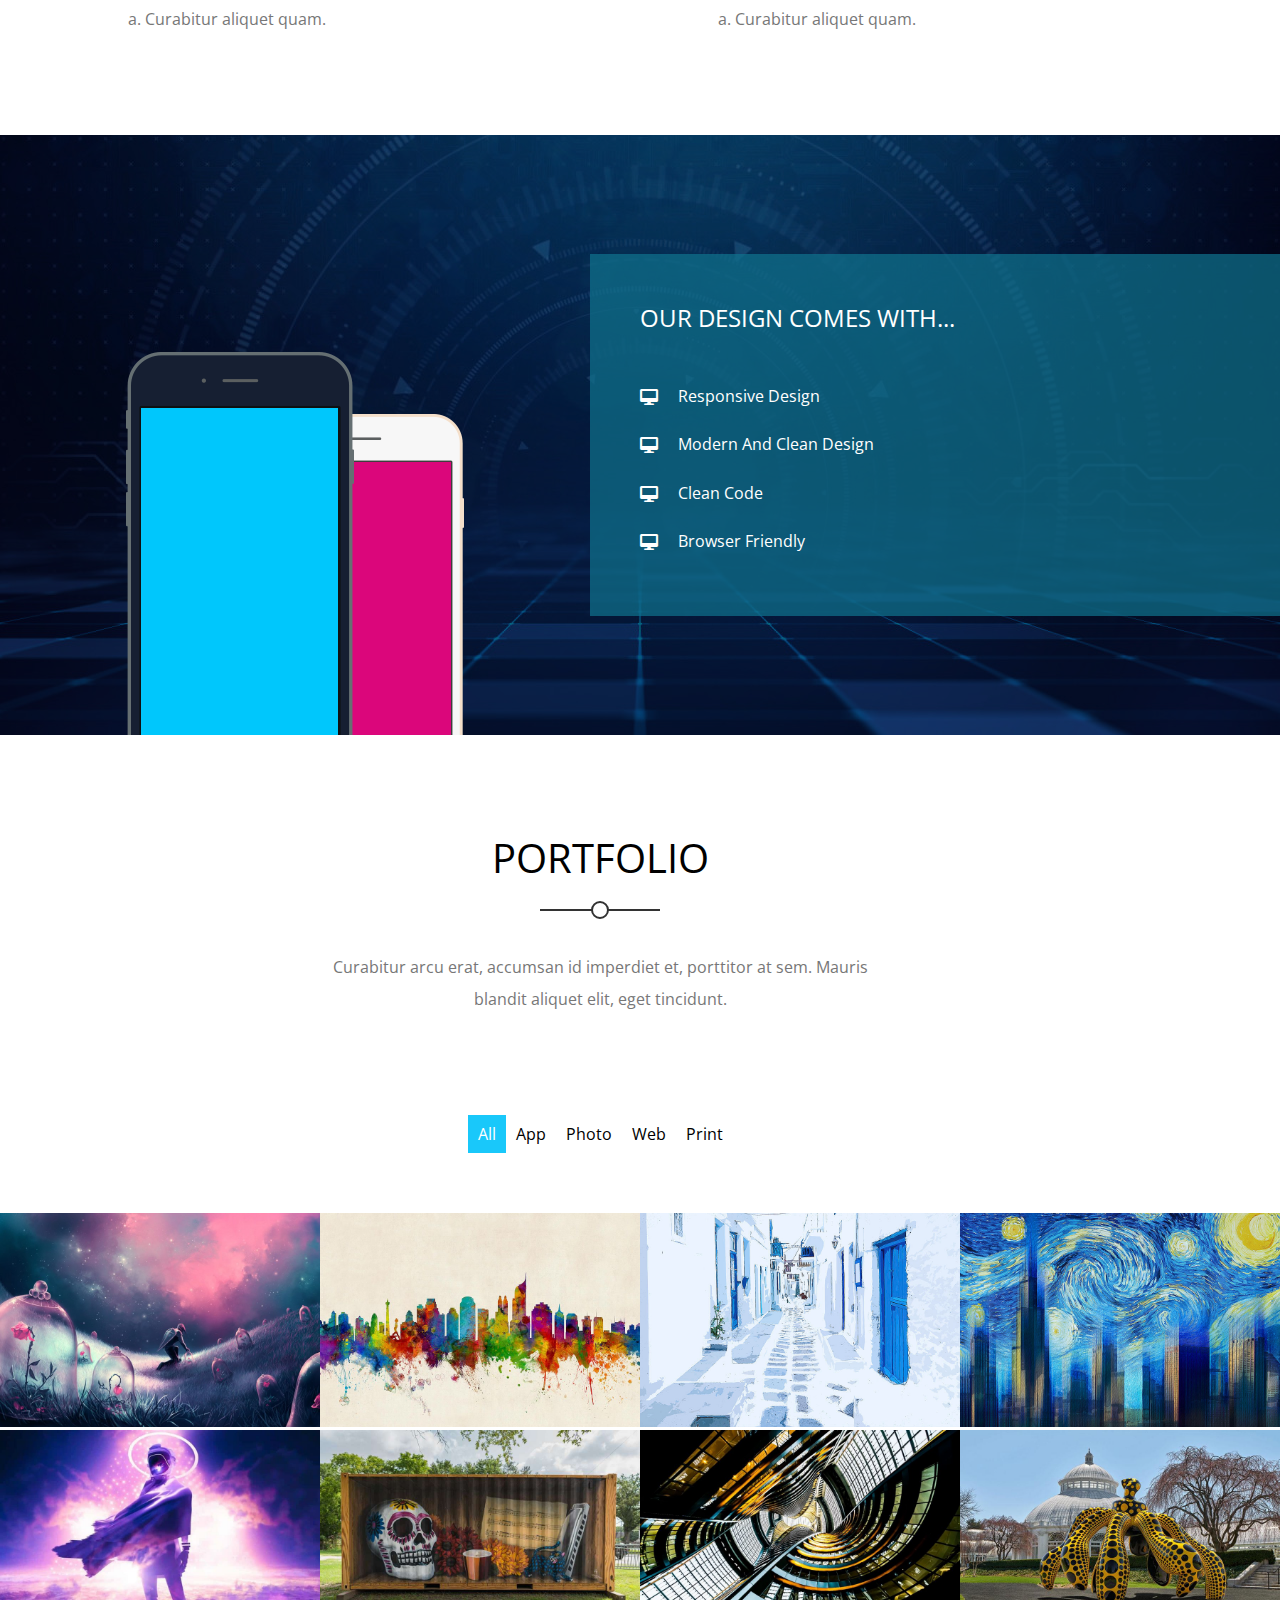
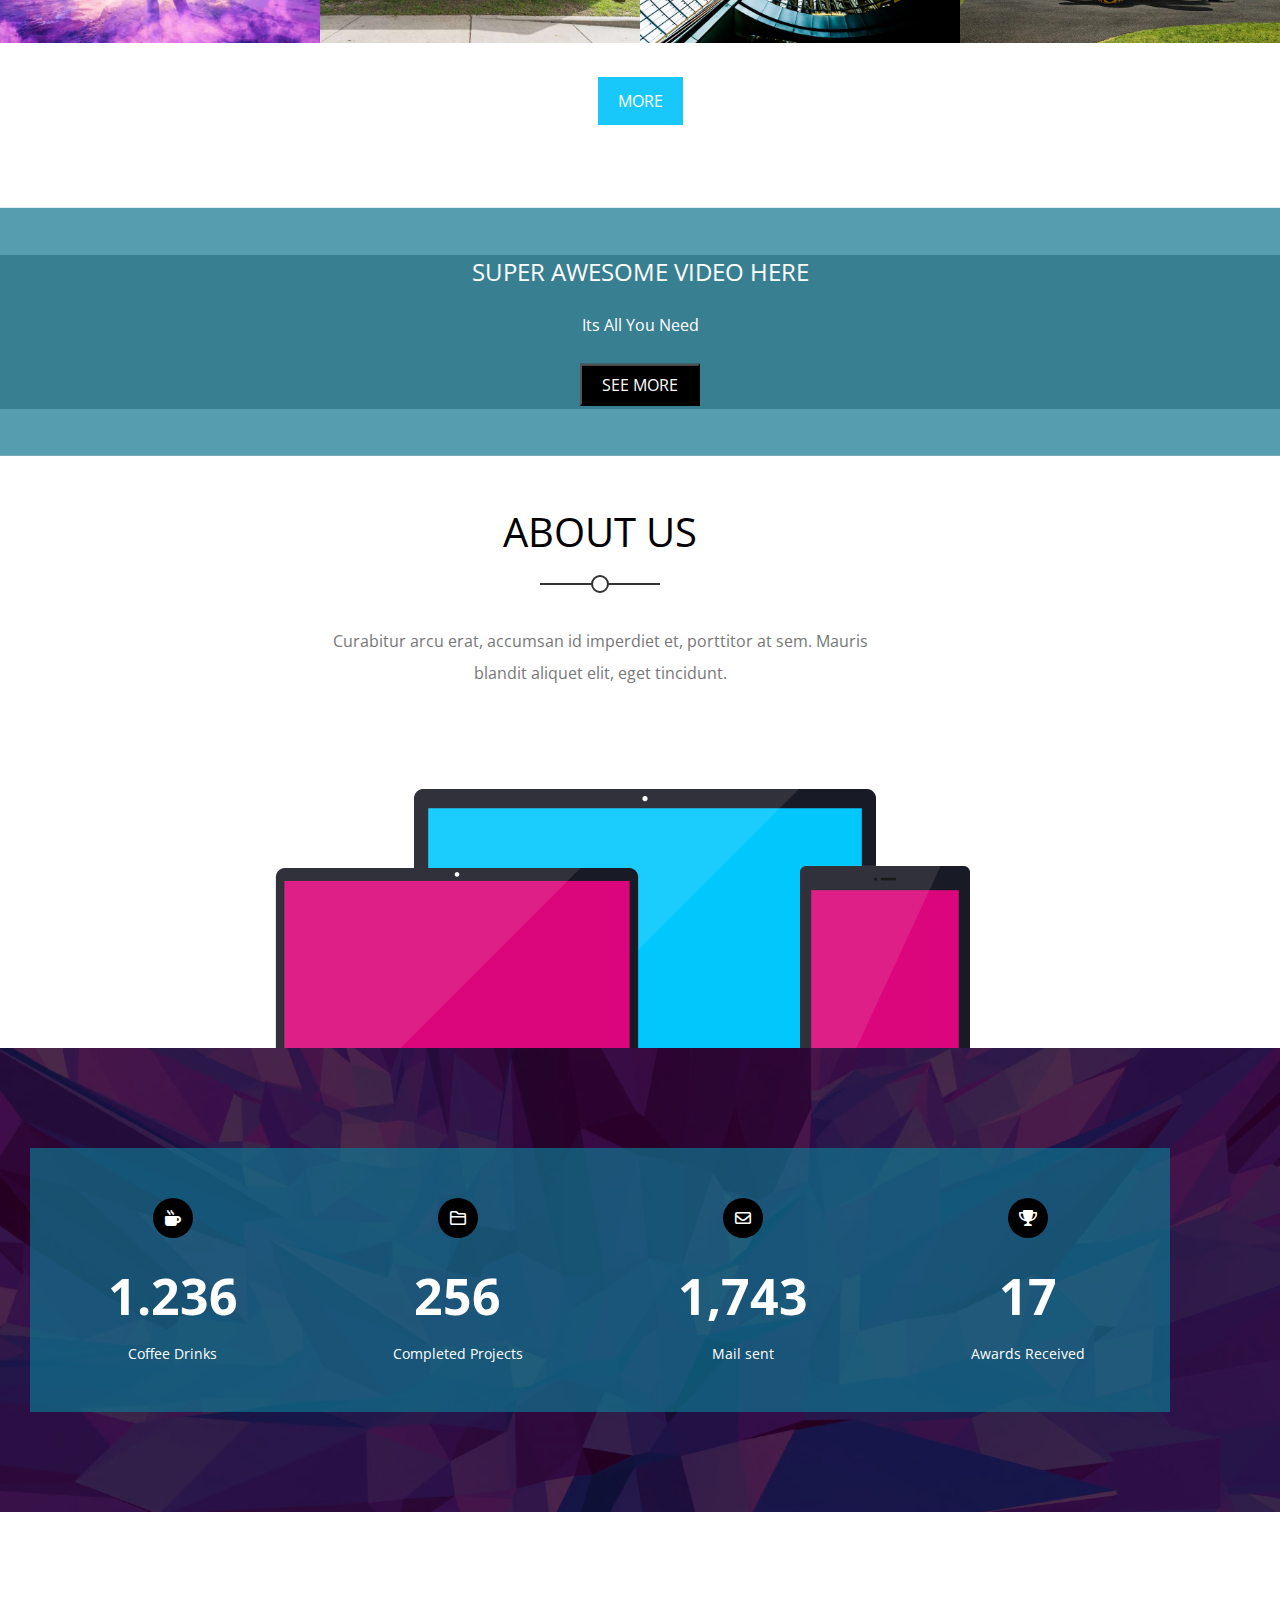
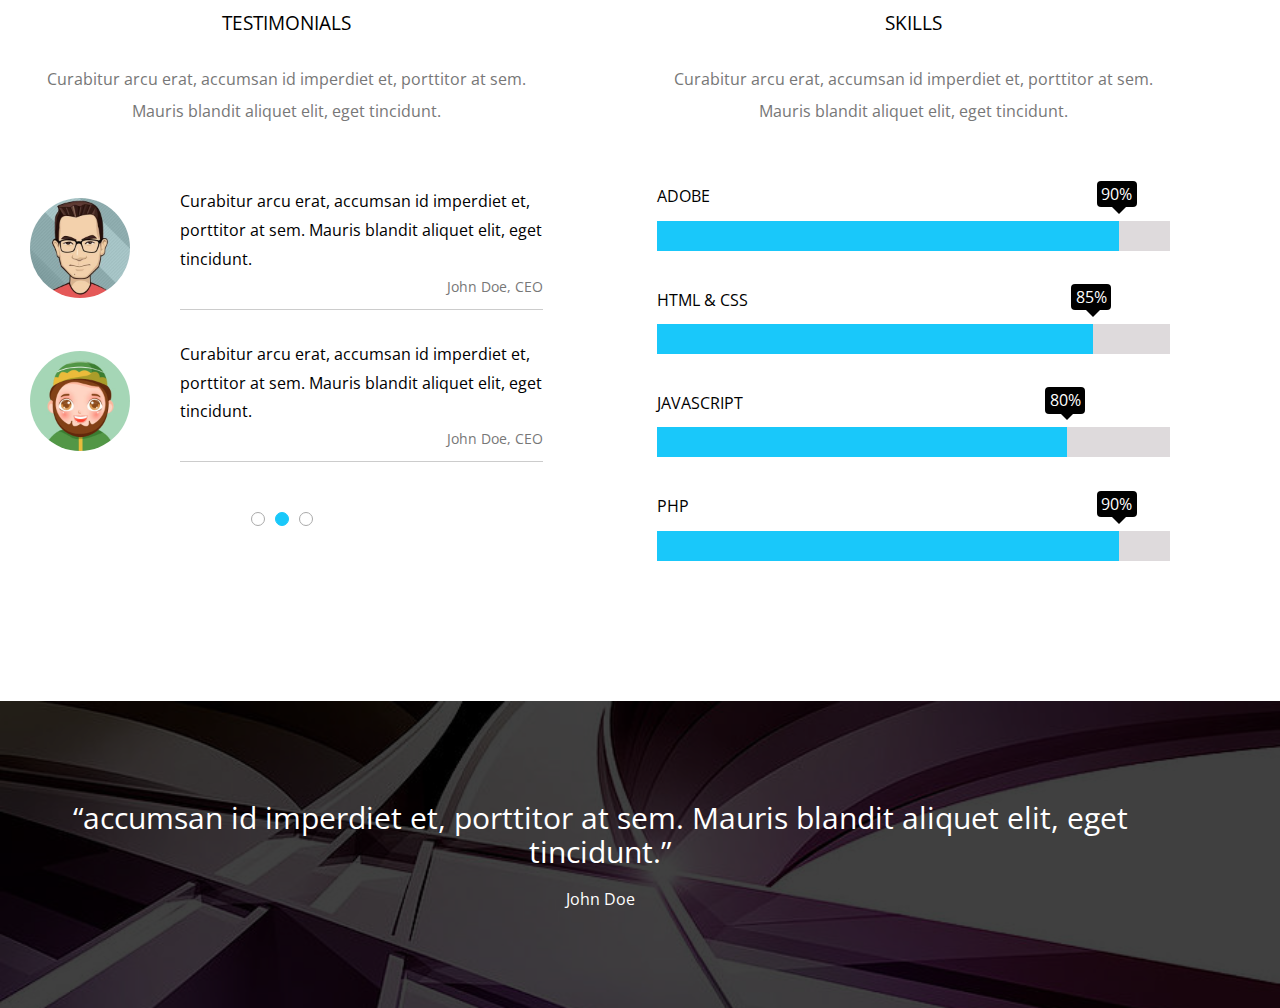
==== commit 9494f6b6: "add quote section" ====
--- a/index.html
+++ b/index.html
@@ -321,6 +321,15 @@
         </div>
     </div>
     <!--End Skills-->
+    <!--Start Quote-->
+    <div class="quote">
+        <div class="container">
+            <q>accumsan id imperdiet et, porttitor at sem. Mauris blandit aliquet elit, eget tincidunt.</q>
+            <span>John Doe</span>
+        </div>
+
+    </div>
+    <!--End Quote-->
 
 
 
--- a/css/style.css
+++ b/css/style.css
@@ -675,4 +675,32 @@
     right: -8px;
     top: -15px;
   }
-/*End Skills*/+/*End Skills*/
+/* Start Quote */
+.quote {
+    padding-top: var(--section-padding);
+    padding-bottom: var(--section-padding);
+    background-image: url("../images/quote.jpg");
+    background-size: cover;
+    position: relative;
+    text-align: center;
+    color: white;
+  }
+  .quote::before {
+    content: "";
+    position: absolute;
+    left: 0;
+    top: 0;
+    width: 100%;
+    height: 100%;
+    background-color: rgb(0 0 0 / 75%);
+  }
+  .quote .container {
+    position: relative;
+  }
+  .quote q {
+    font-size: 30px;
+    margin-bottom: 20px;
+    display: block;
+  }
+  /* End Quote */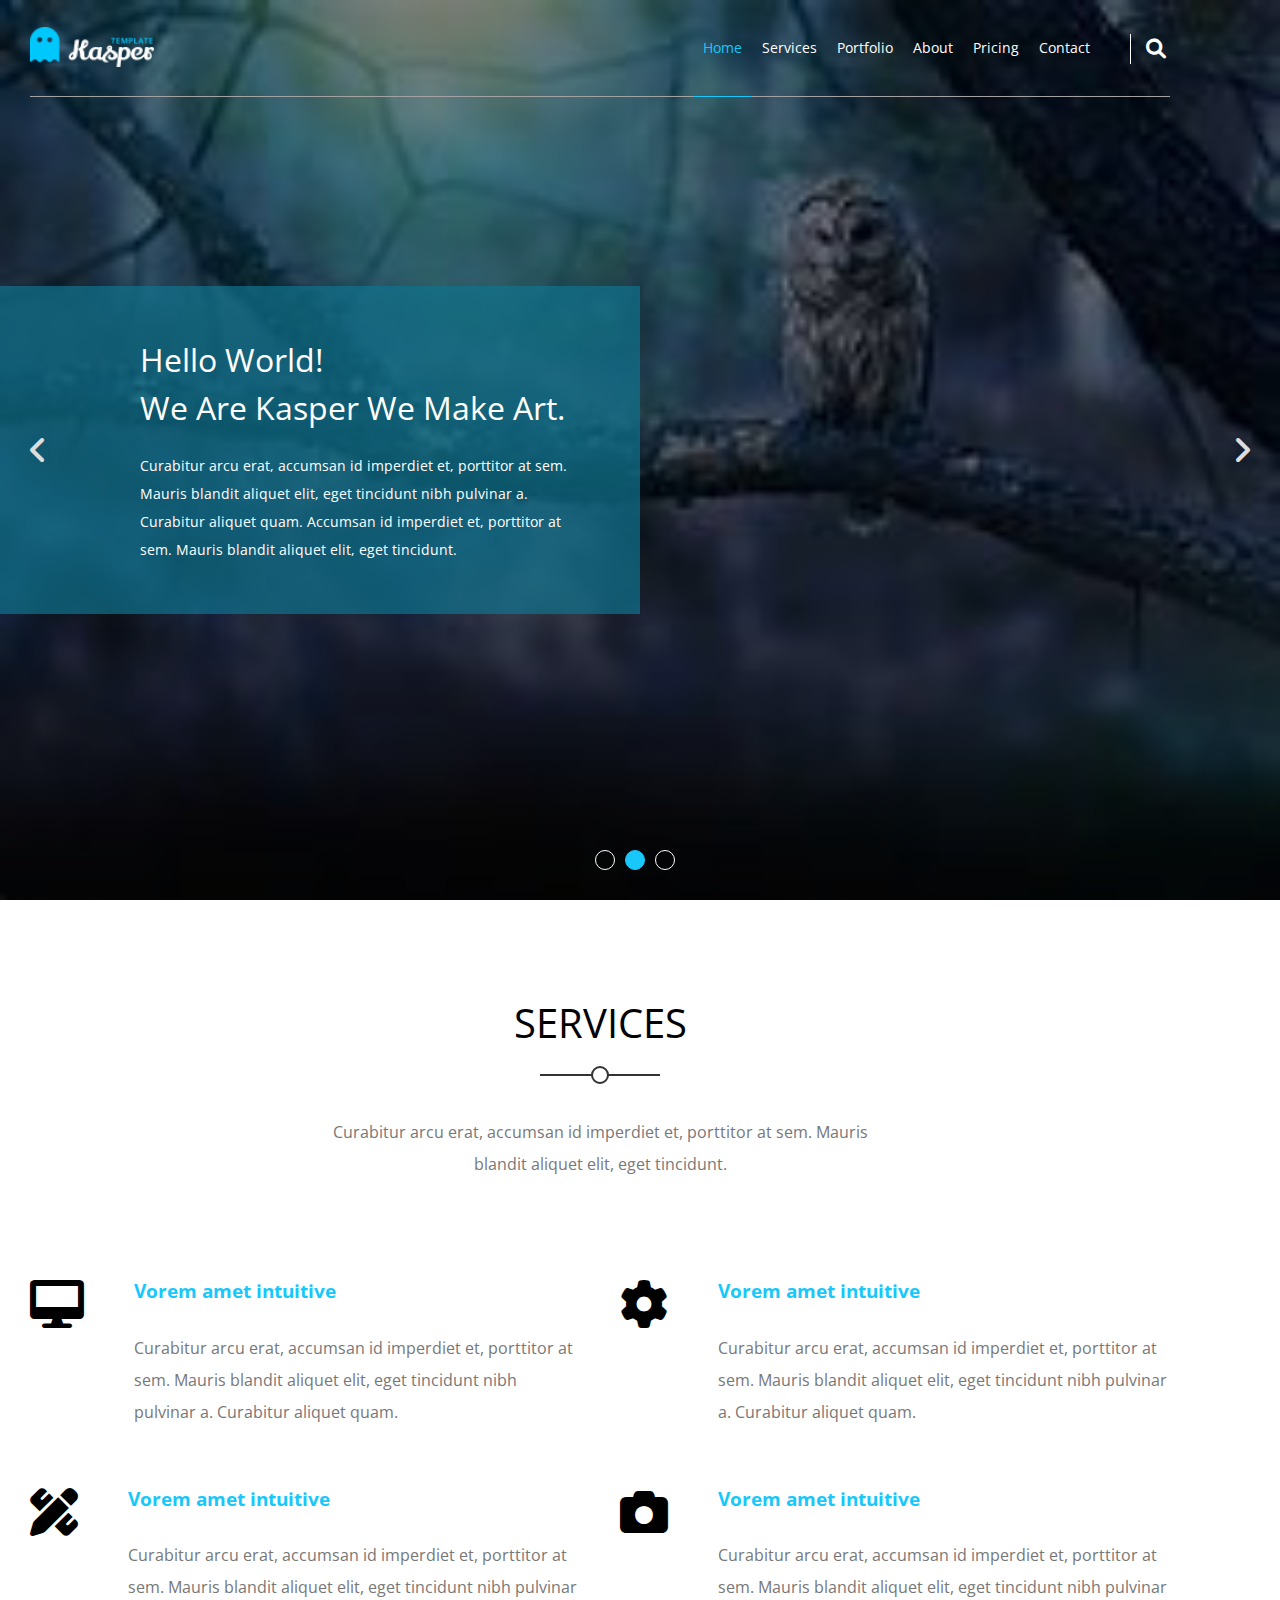
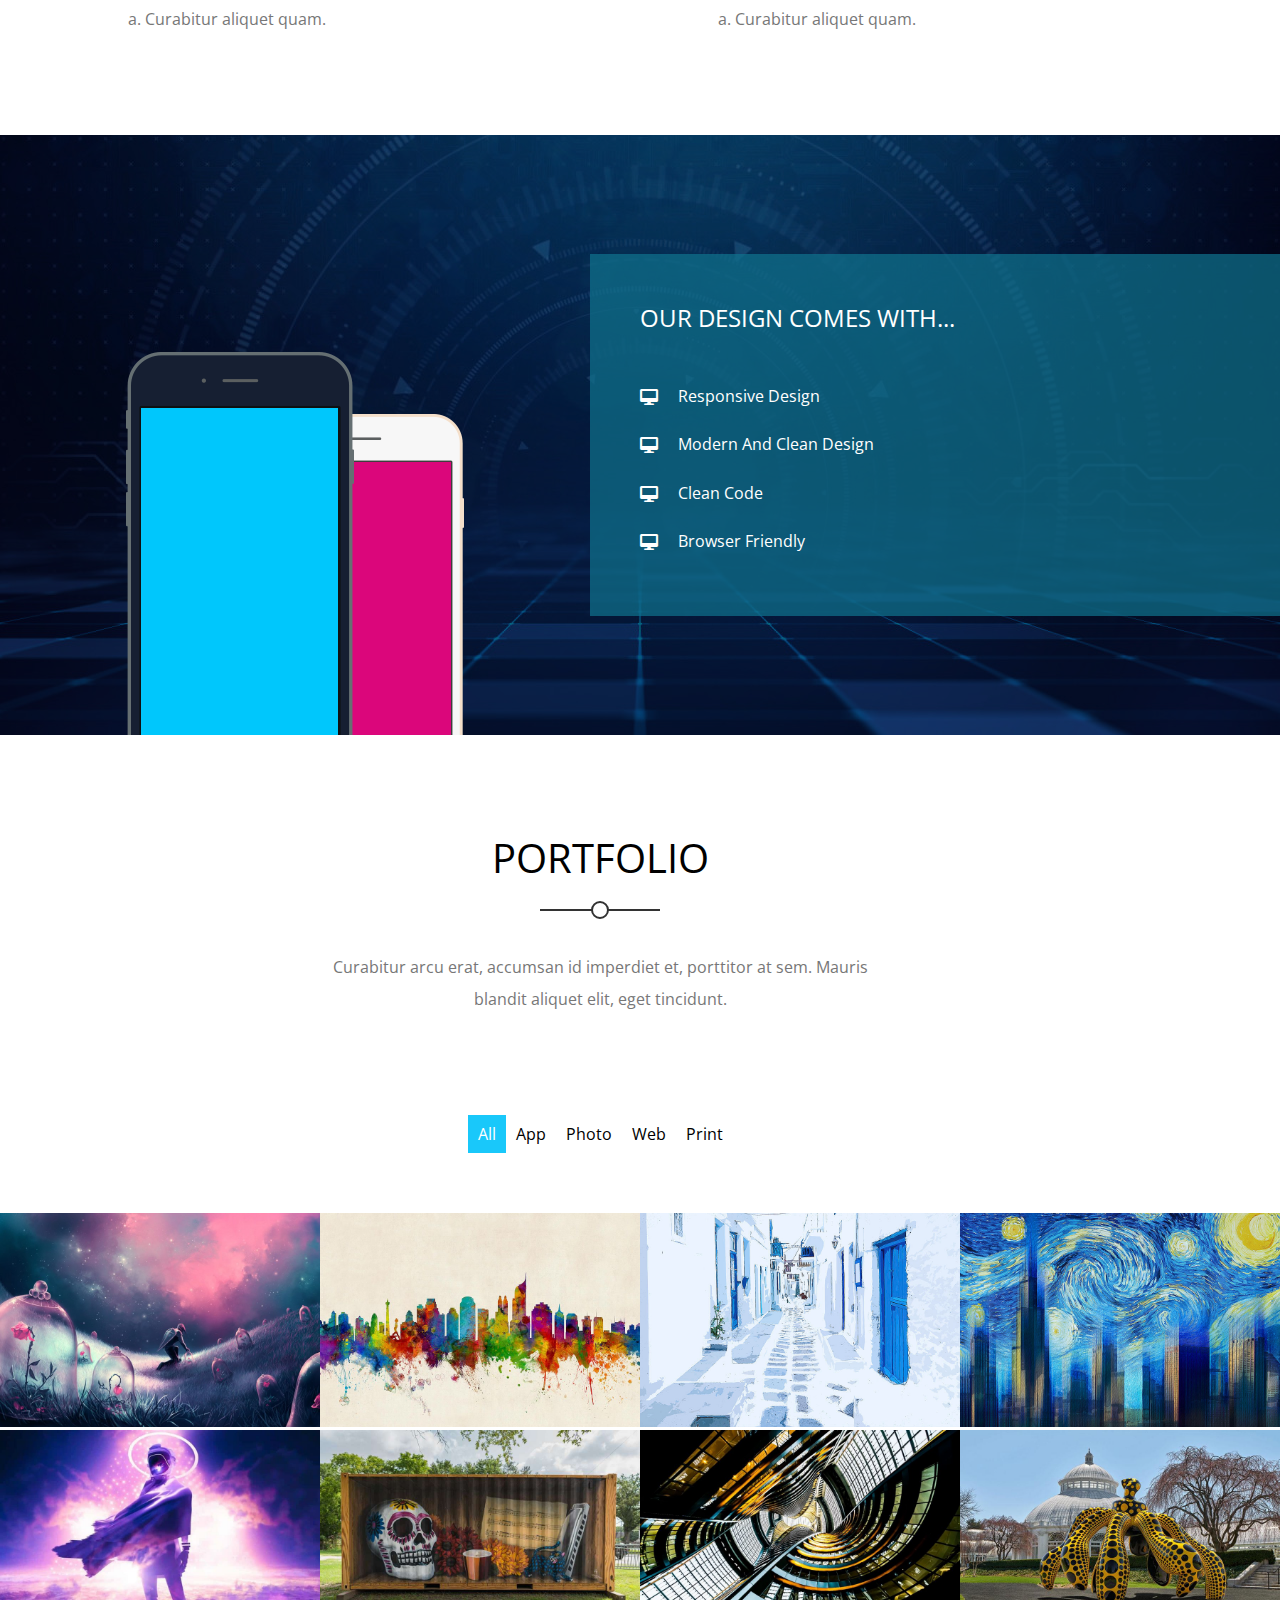
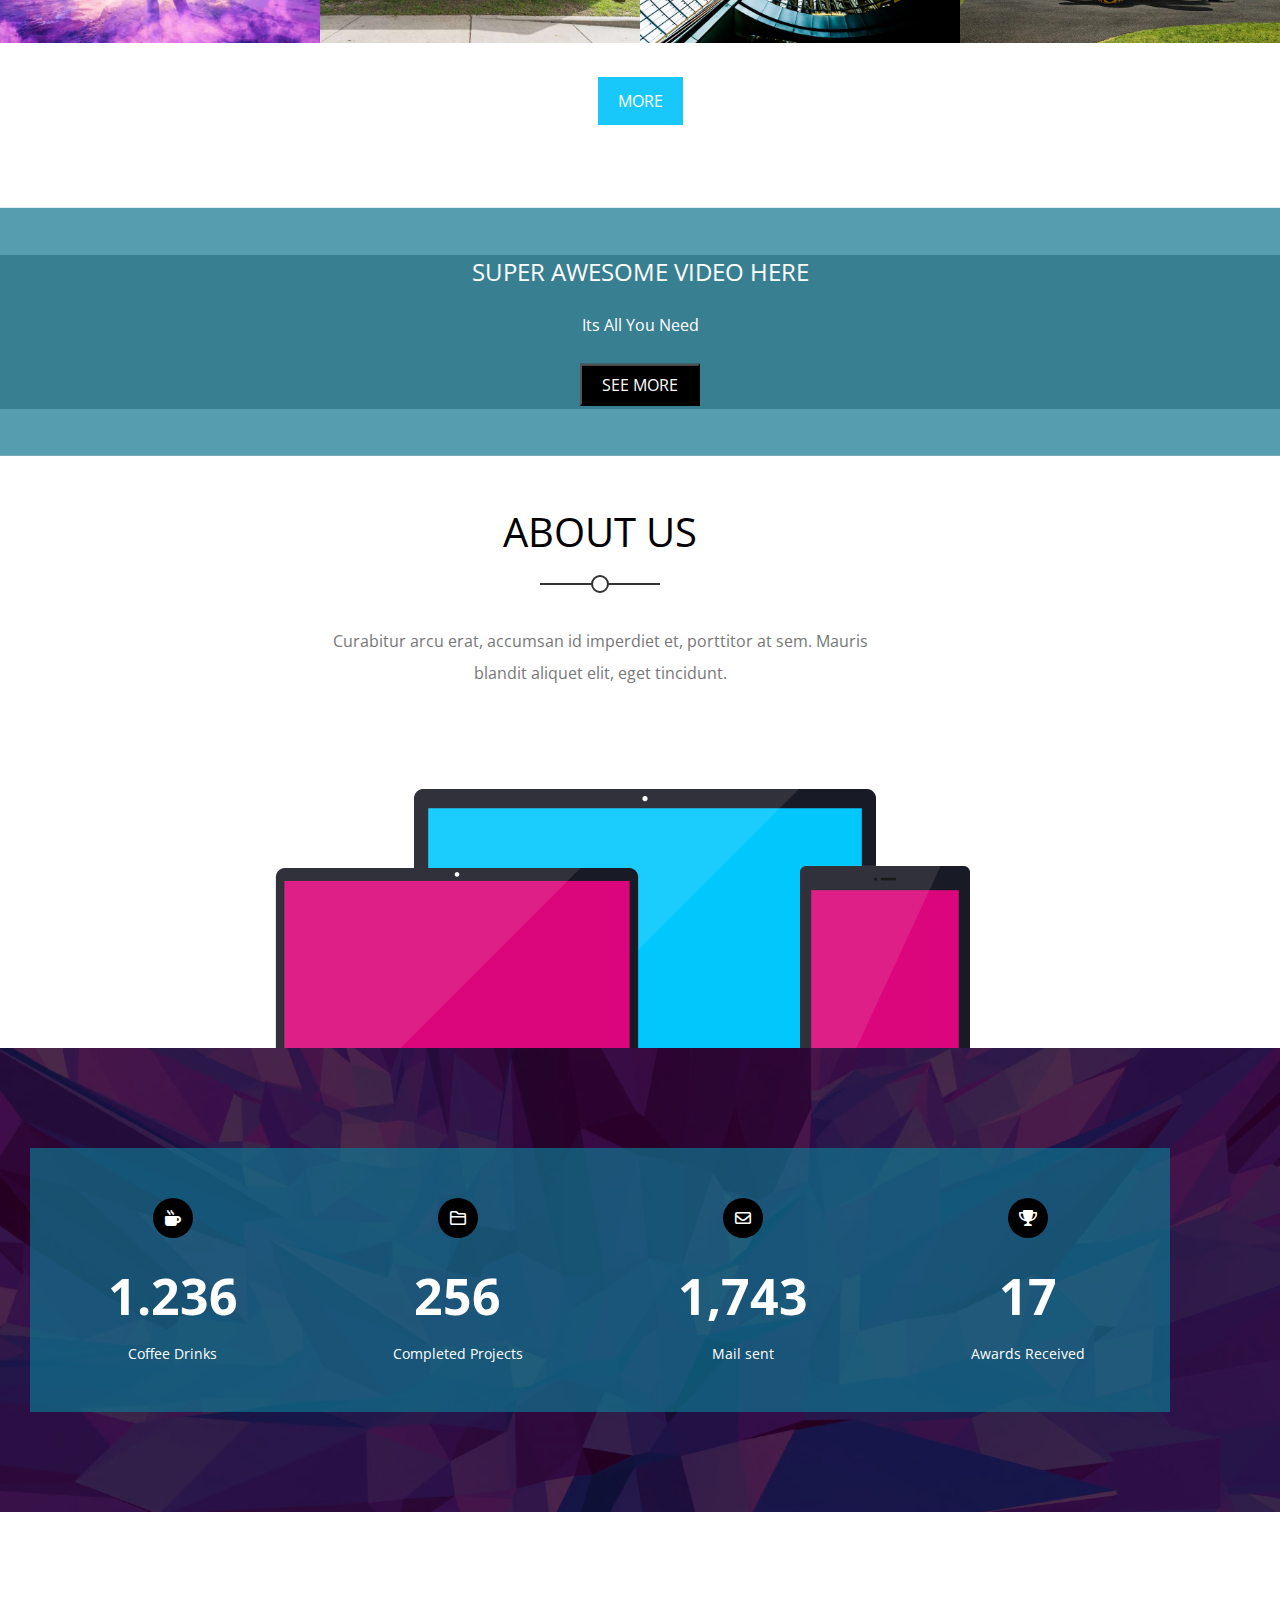
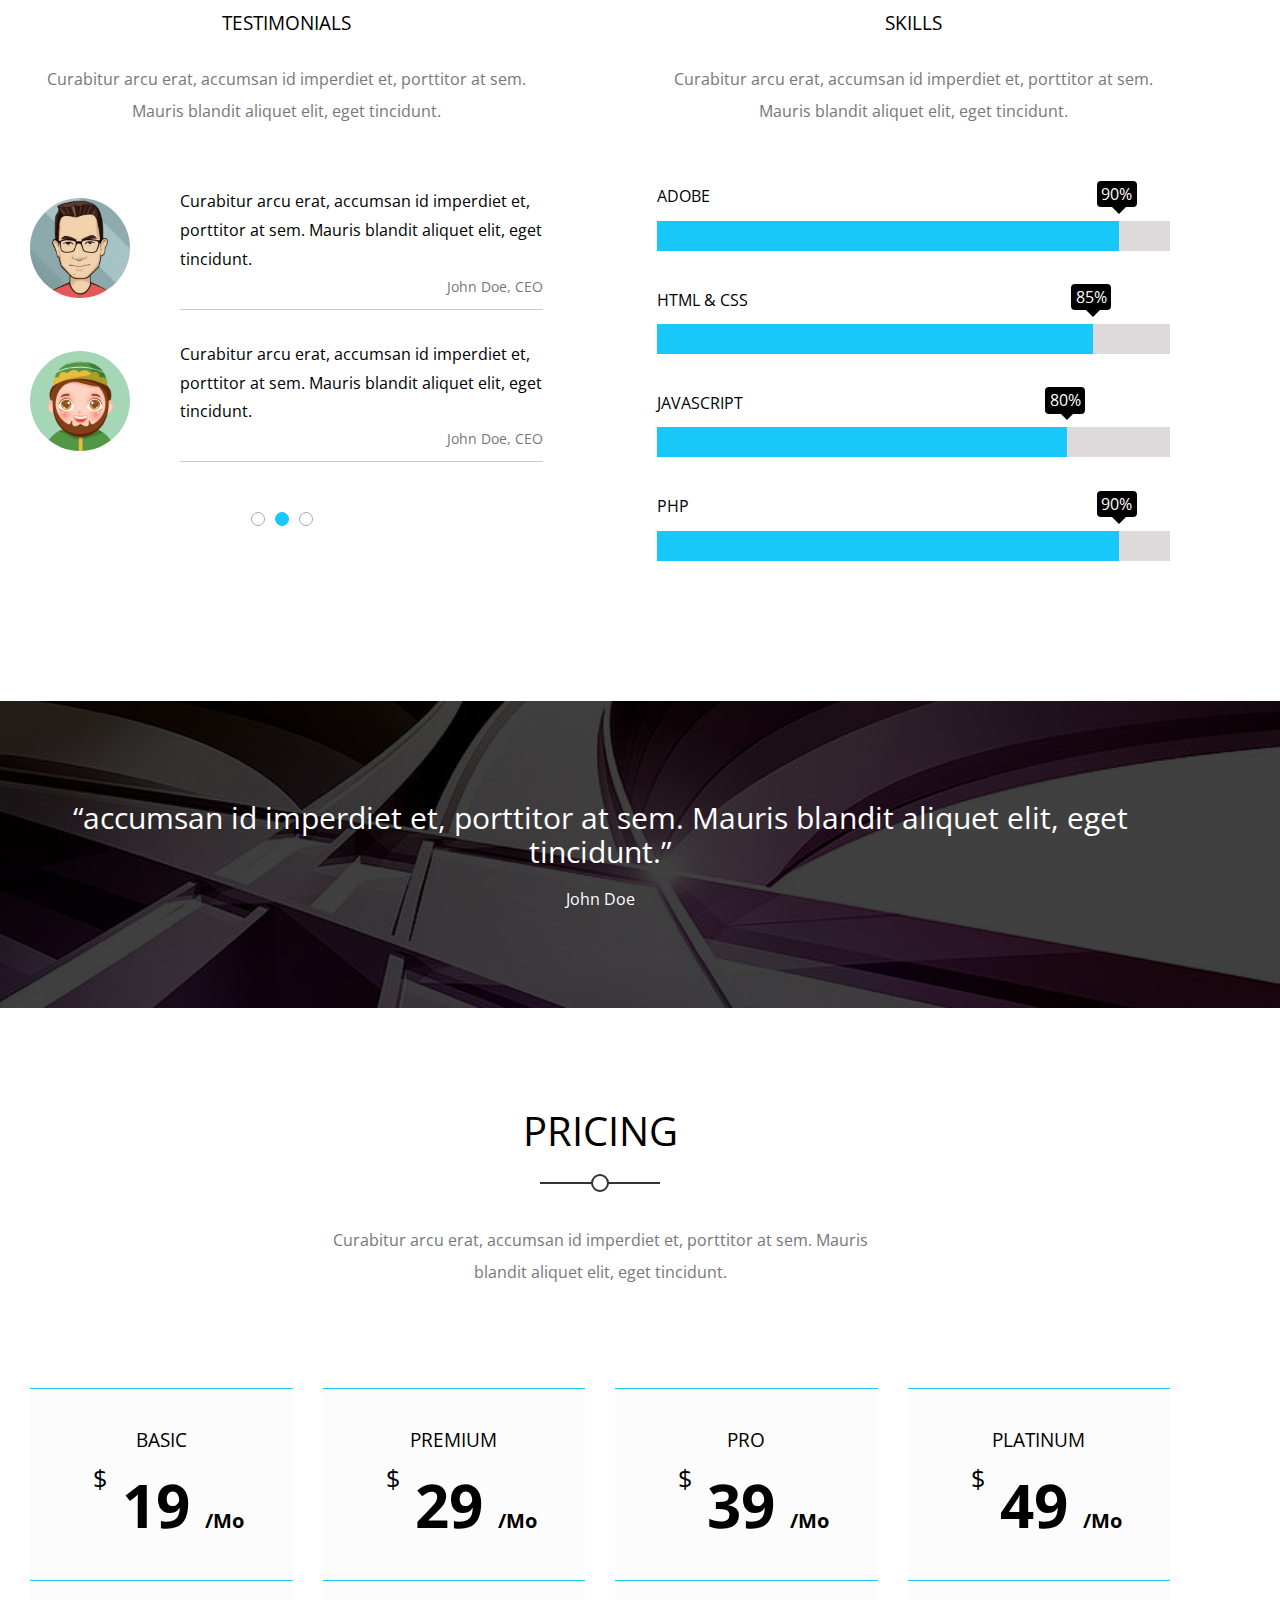
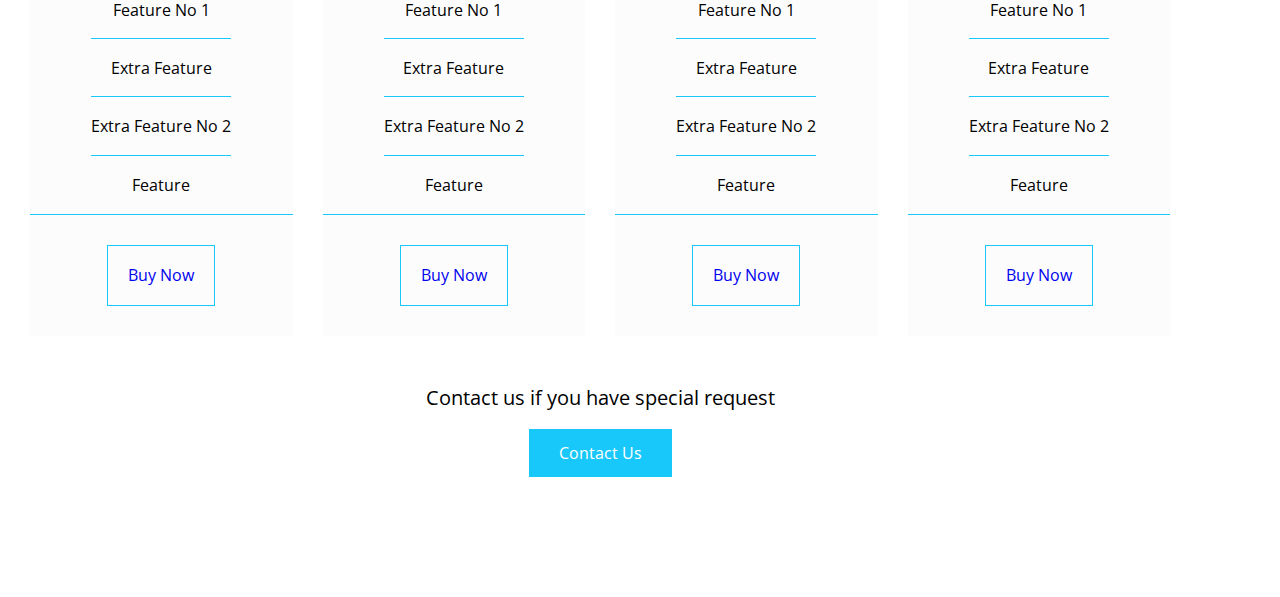
==== commit 32bb5bef: "add pricing  section" ====
--- a/index.html
+++ b/index.html
@@ -330,6 +330,83 @@
 
     </div>
     <!--End Quote-->
+    <!--Start Pricing-->
+    <div class="pricing">
+        <div class="container">
+            <div class="main-heading">
+                <h2>Pricing</h2>
+                <p>
+                  Curabitur arcu erat, accumsan id imperdiet et, porttitor at sem. Mauris blandit aliquet elit, eget
+                  tincidunt.
+                </p>
+            </div>
+            <div class="plans">
+                <div class="plan">
+                    <div class="head">
+                        <h3>Basic</h3>
+                        <span>19</span>
+                    </div>
+                    <ul>
+                        <li>Feature No 1</li>
+                        <li>Extra Feature</li>
+                        <li>Extra Feature No 2</li>
+                        <li>Feature</li>
+                    </ul>
+                    <div class="foot">
+                        <a href="#">Buy Now</a>
+                    </div>
+                </div>
+                <div class="plan">
+                    <div class="head">
+                      <h3>Premium</h3>
+                      <span>29</span>
+                    </div>
+                    <ul>
+                      <li>Feature No 1</li>
+                      <li>Extra Feature</li>
+                      <li>Extra Feature No 2</li>
+                      <li>Feature</li>
+                    </ul>
+                    <div class="foot">
+                      <a href="#">Buy Now</a>
+                    </div>
+                </div>
+                <div class="plan">
+                    <div class="head">
+                      <h3>Pro</h3>
+                      <span>39</span>
+                    </div>
+                    <ul>
+                      <li>Feature No 1</li>
+                      <li>Extra Feature</li>
+                      <li>Extra Feature No 2</li>
+                      <li>Feature</li>
+                    </ul>
+                    <div class="foot">
+                      <a href="#">Buy Now</a>
+                    </div>
+                </div>
+                <div class="plan">
+                    <div class="head">
+                      <h3>Platinum</h3>
+                      <span>49</span>
+                    </div>
+                    <ul>
+                      <li>Feature No 1</li>
+                      <li>Extra Feature</li>
+                      <li>Extra Feature No 2</li>
+                      <li>Feature</li>
+                    </ul>
+                    <div class="foot">
+                      <a href="#">Buy Now</a>
+                    </div>
+                </div>
+            </div>
+            <p class="contact-text">Contact us if you have special request</p>
+            <a href="#" class="contact-link">Contact Us</a>
+        </div>
+    </div>
+    <!--End Pricing-->
 
 
 
--- a/css/style.css
+++ b/css/style.css
@@ -686,7 +686,7 @@
     text-align: center;
     color: white;
   }
-  .quote::before {
+.quote::before {
     content: "";
     position: absolute;
     left: 0;
@@ -695,12 +695,94 @@
     height: 100%;
     background-color: rgb(0 0 0 / 75%);
   }
-  .quote .container {
-    position: relative;
-  }
-  .quote q {
+.quote .container {
+    position: relative;
+  }
+.quote q {
     font-size: 30px;
     margin-bottom: 20px;
     display: block;
   }
-  /* End Quote */+  /* End Quote */
+  /*Start Pricing*/
+.pricing {
+    padding-top: var(--section-padding);
+    padding-bottom: var(--section-padding);
+}
+.pricing .plans {
+    display: grid;
+    grid-template-columns: repeat(auto-fill, minmax(250px, 1fr));
+    gap: 30px;
+}
+.pricing .plans .plan {
+    background-color: #fcfcfc;
+    text-align: center;
+}
+.pricing .plans .plan .head {
+    padding: 40px 20px;
+    border-top: 1px solid var(--main-color);
+    border-bottom: 1px solid var(--main-color);
+}
+.pricing .plans .plan .head h3 {
+    font-weight: normal;
+    margin-bottom: 20px;
+    text-transform: uppercase;
+}
+.pricing .plans .plan .head span {
+    font-size: 60px;
+    font-weight: bold;
+  }
+.pricing .plans .plan .head span::before {
+    content: "$";
+    font-size: 25px;
+    position: relative;
+    top: -40px;
+    margin-right: 15px;
+    font-weight: normal;
+}
+.pricing .plans .plan .head span::after {
+    content: "/Mo";
+    font-size: 20px;
+    position: relative;
+    right: -15px;
+}
+.pricing .plans .plan ul {
+    border-bottom: 1px solid var(--main-color);
+  }
+.pricing .plans .plan ul li {
+    padding: 20px;
+    position: relative;
+}
+.pricing .plans .plan ul li:not(:last-child)::after {
+    content: "";
+    width: 140px;
+    height: 1px;
+    background-color: var(--main-color);
+    position: absolute;
+    left: 50%;
+    transform: translateX(-50%);
+    bottom: 0;
+}
+.pricing .plans .plan .foot a {
+    display: block;
+    padding: 20px 20px;
+    text-decoration: none;
+    border: 1px solid var(--main-color);
+    width: fit-content;
+    margin: 30px auto;
+}
+.pricing .contact-text {
+    text-align: center;
+    margin: 50px auto 20px;
+    font-size: 20px;
+}
+.pricing .contact-link {
+    display: block;
+    width: fit-content;
+    margin: 20px auto;
+    background-color: var(--main-color);
+    color: white;
+    padding: 15px 30px;
+    text-decoration: none;
+}
+  /*End Pricing*/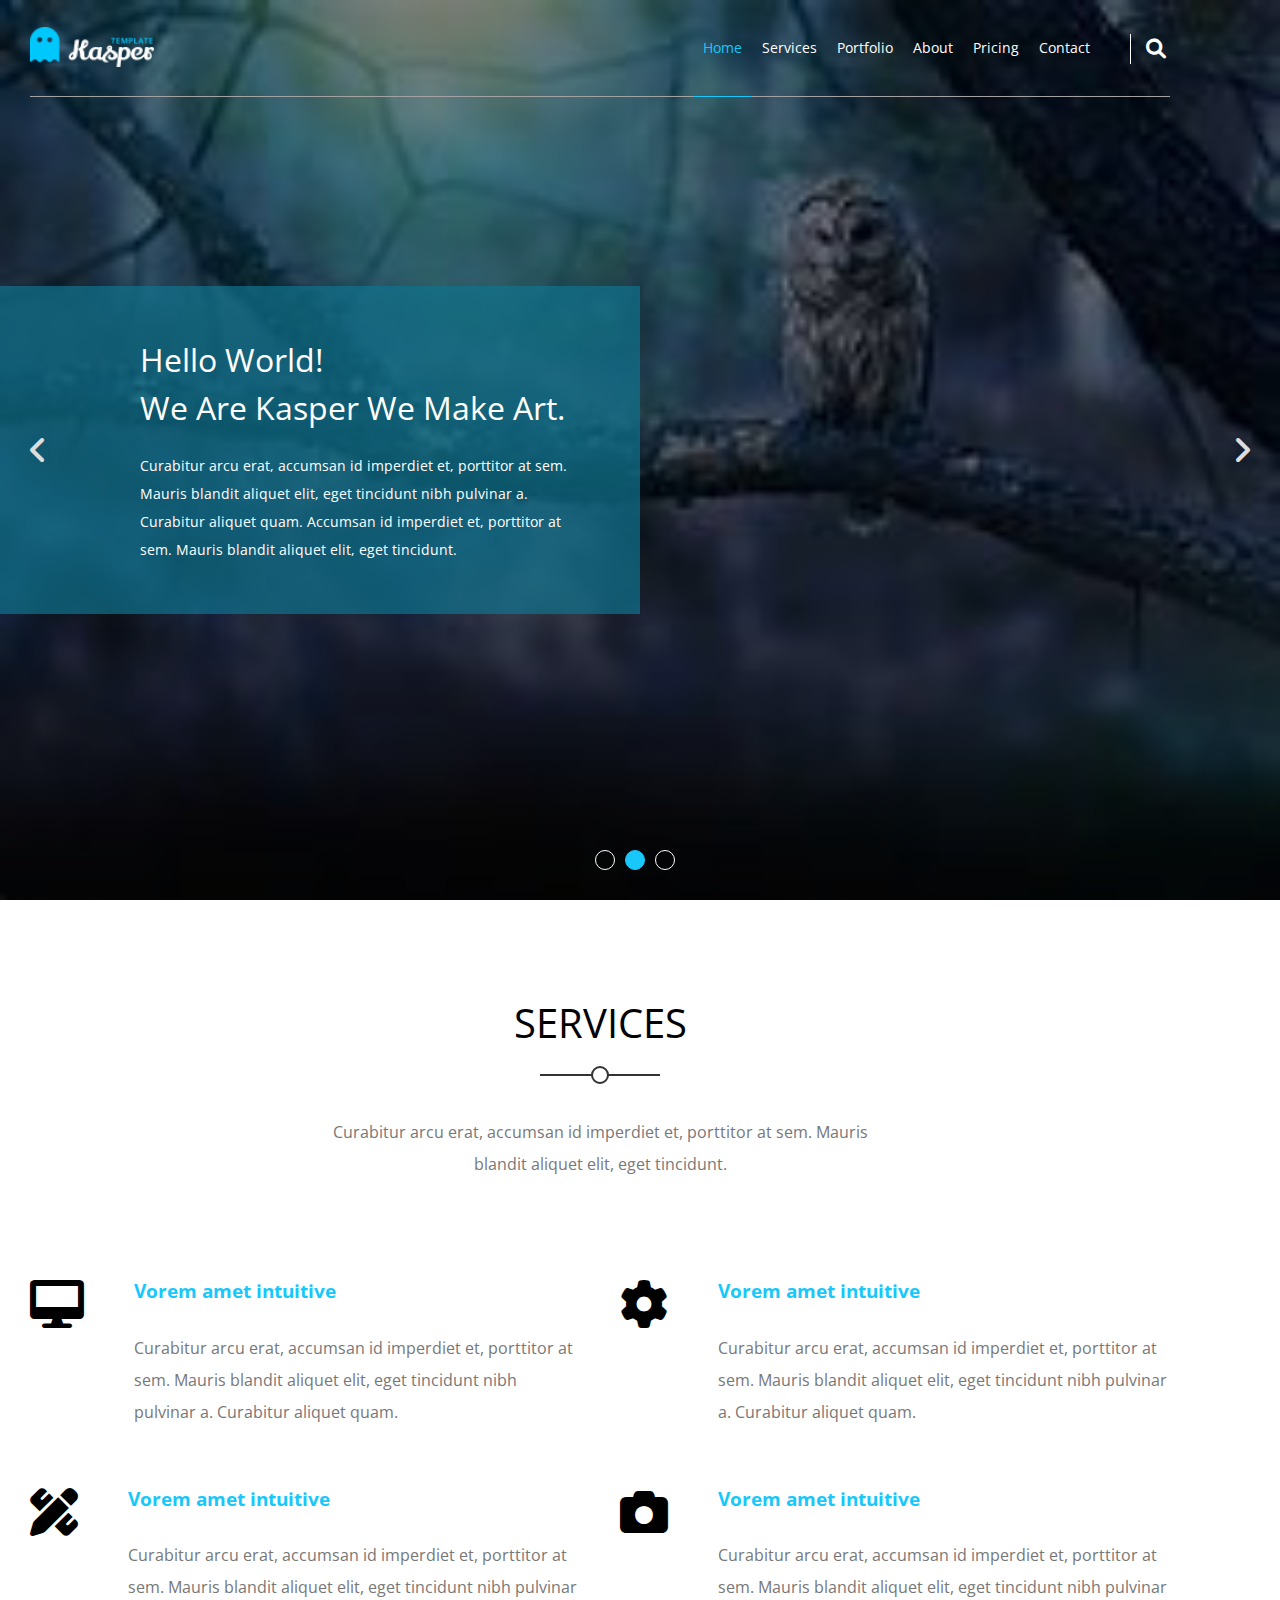
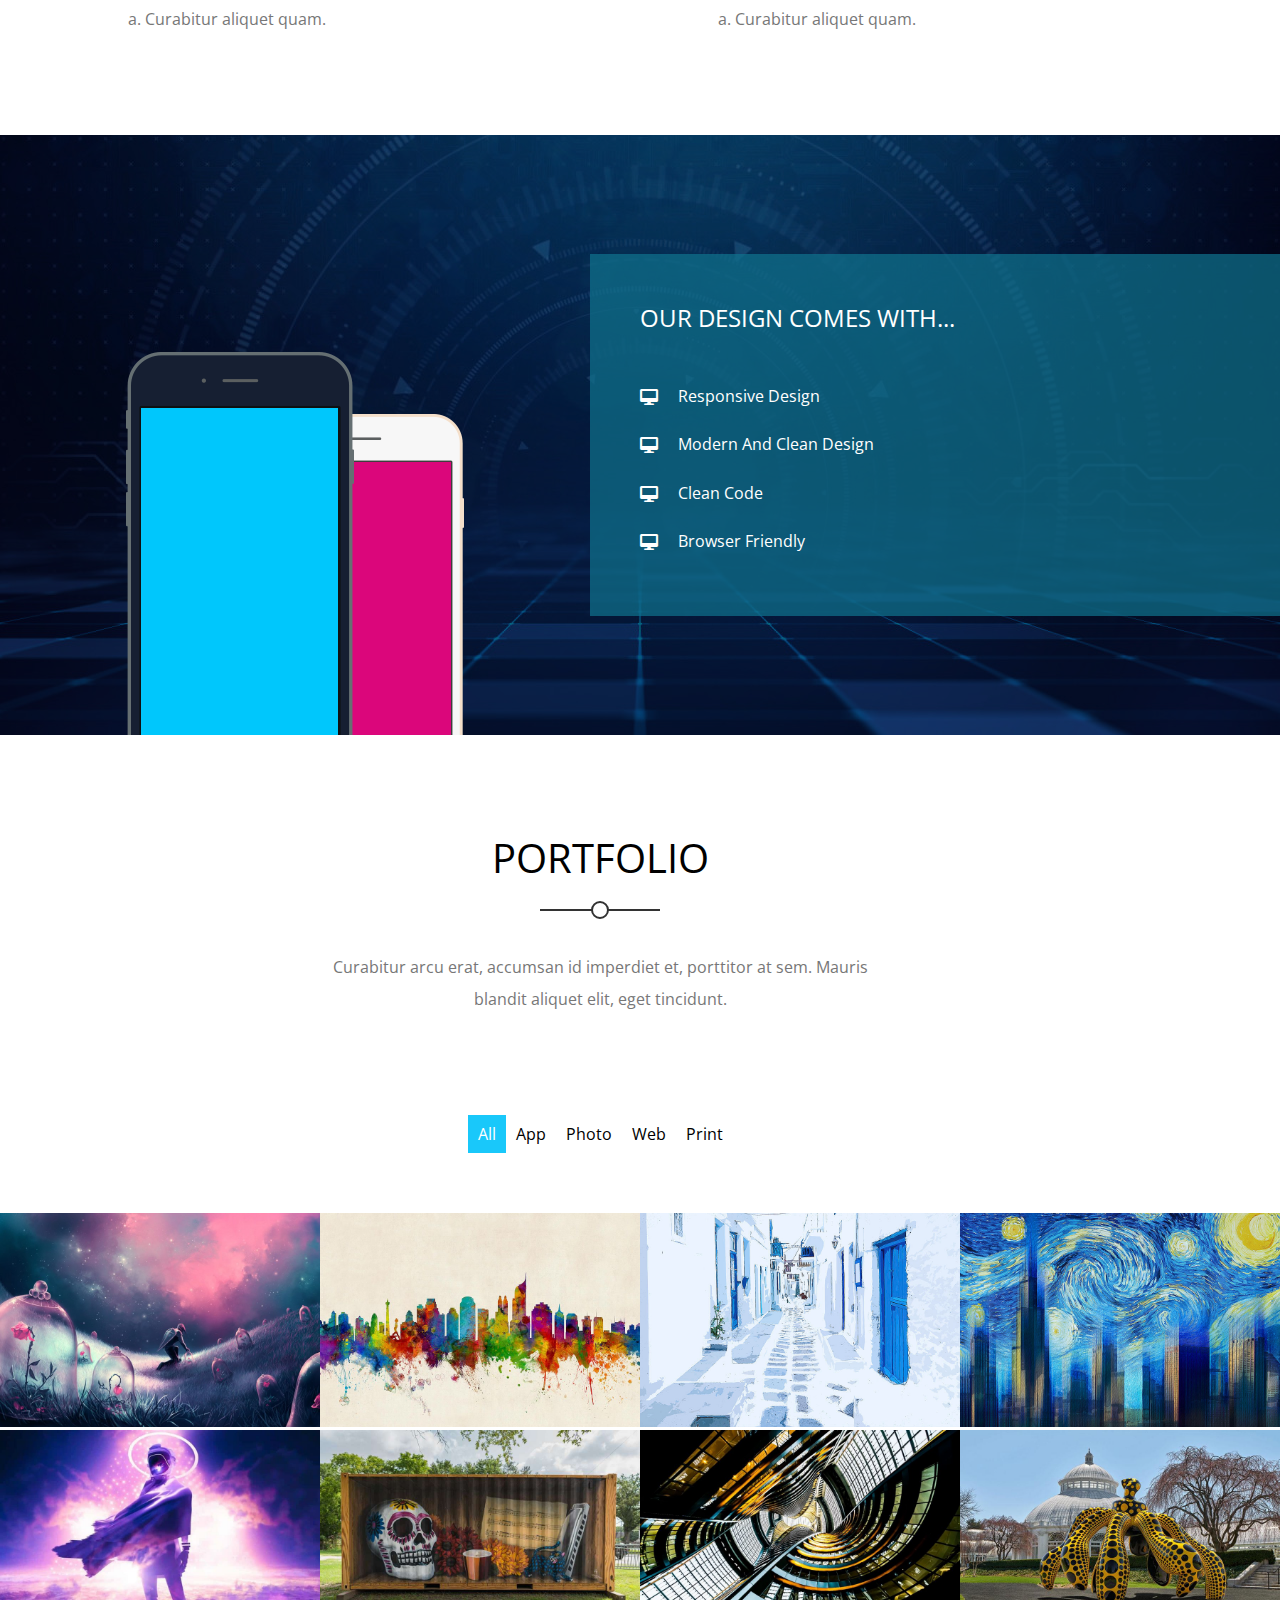
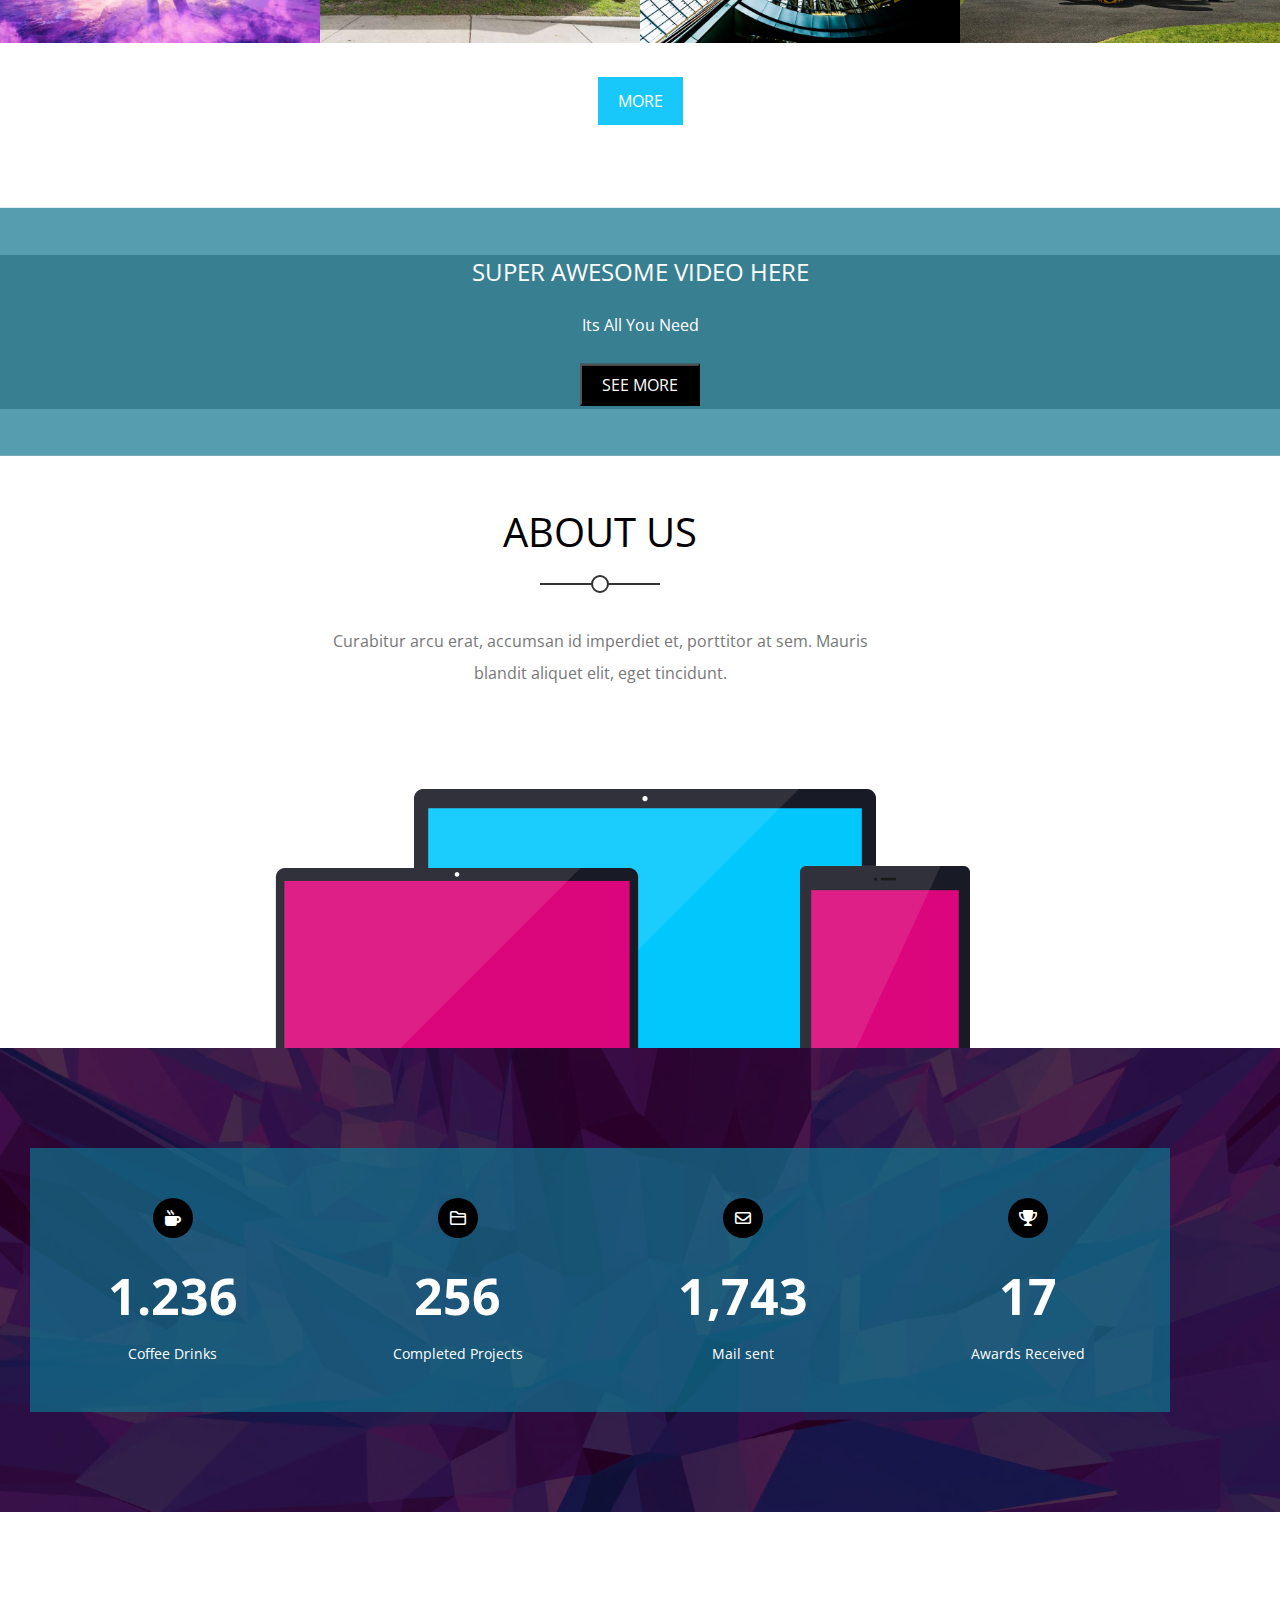
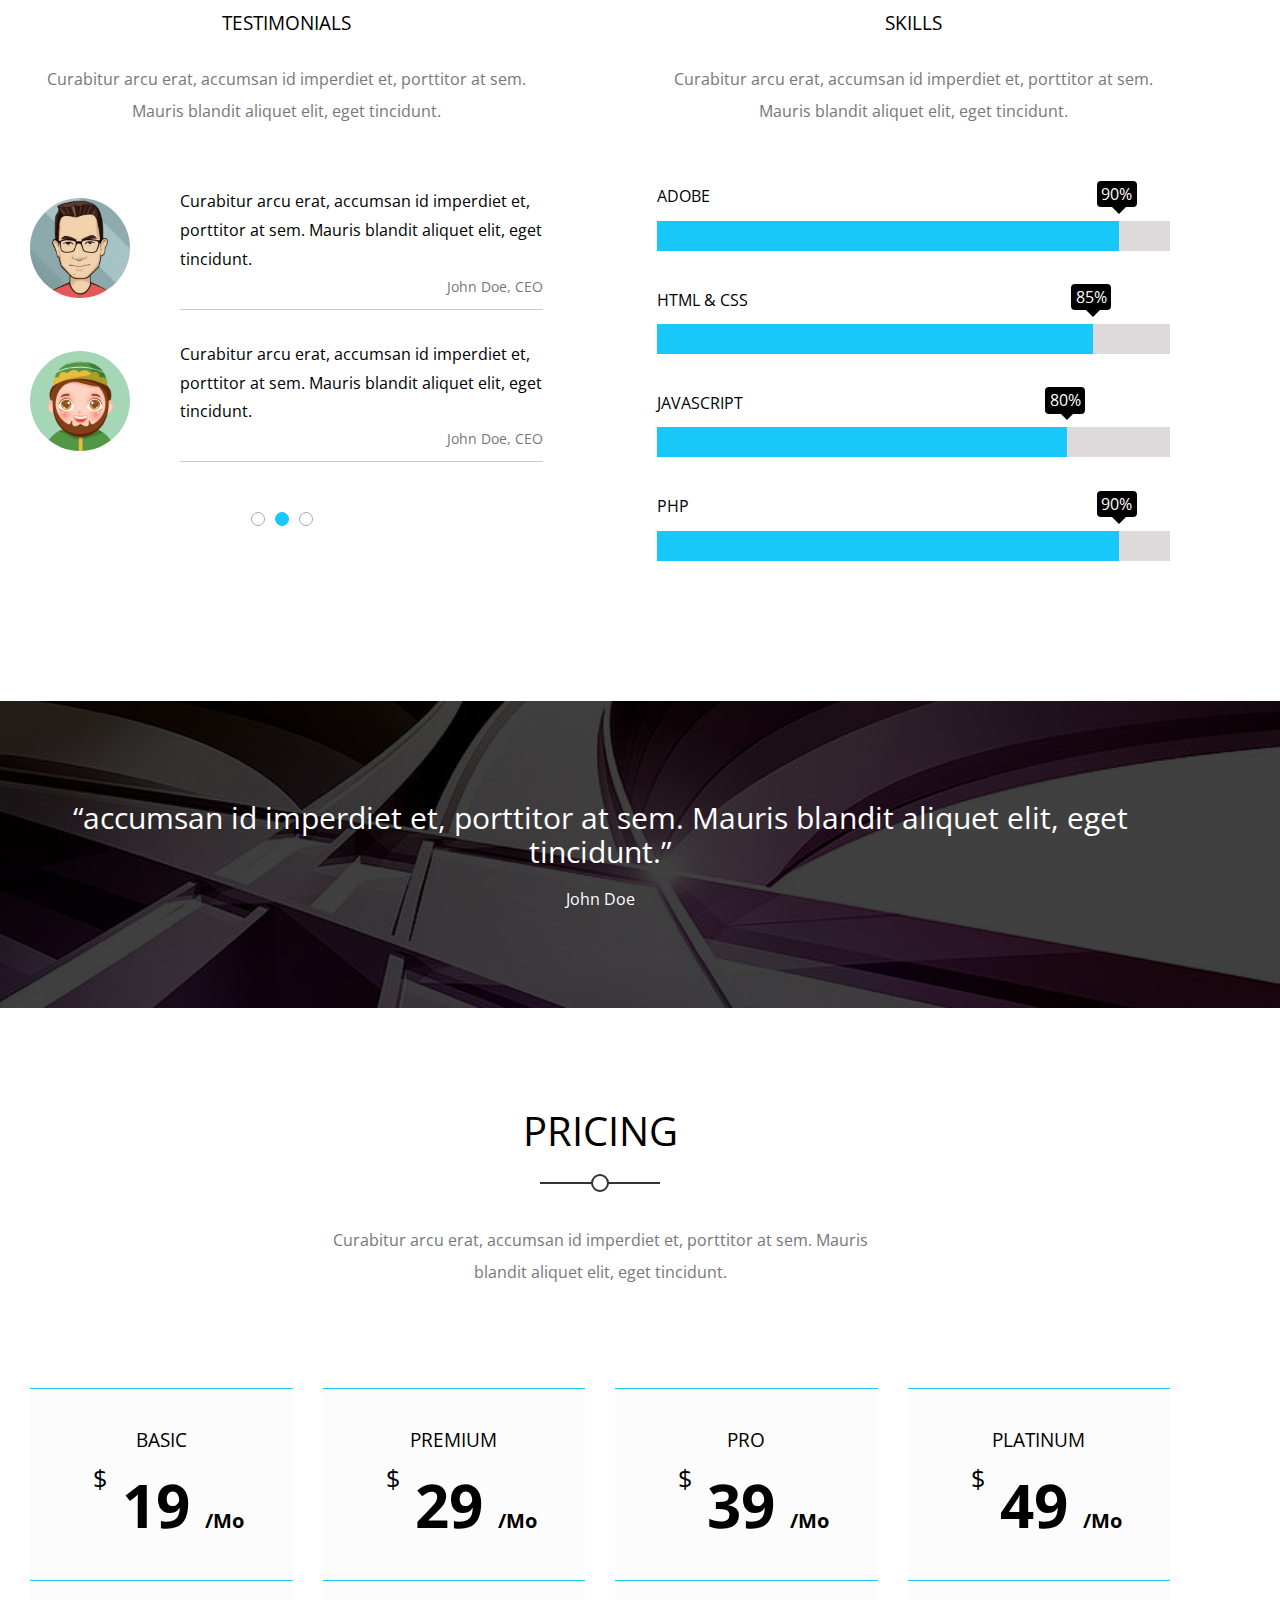
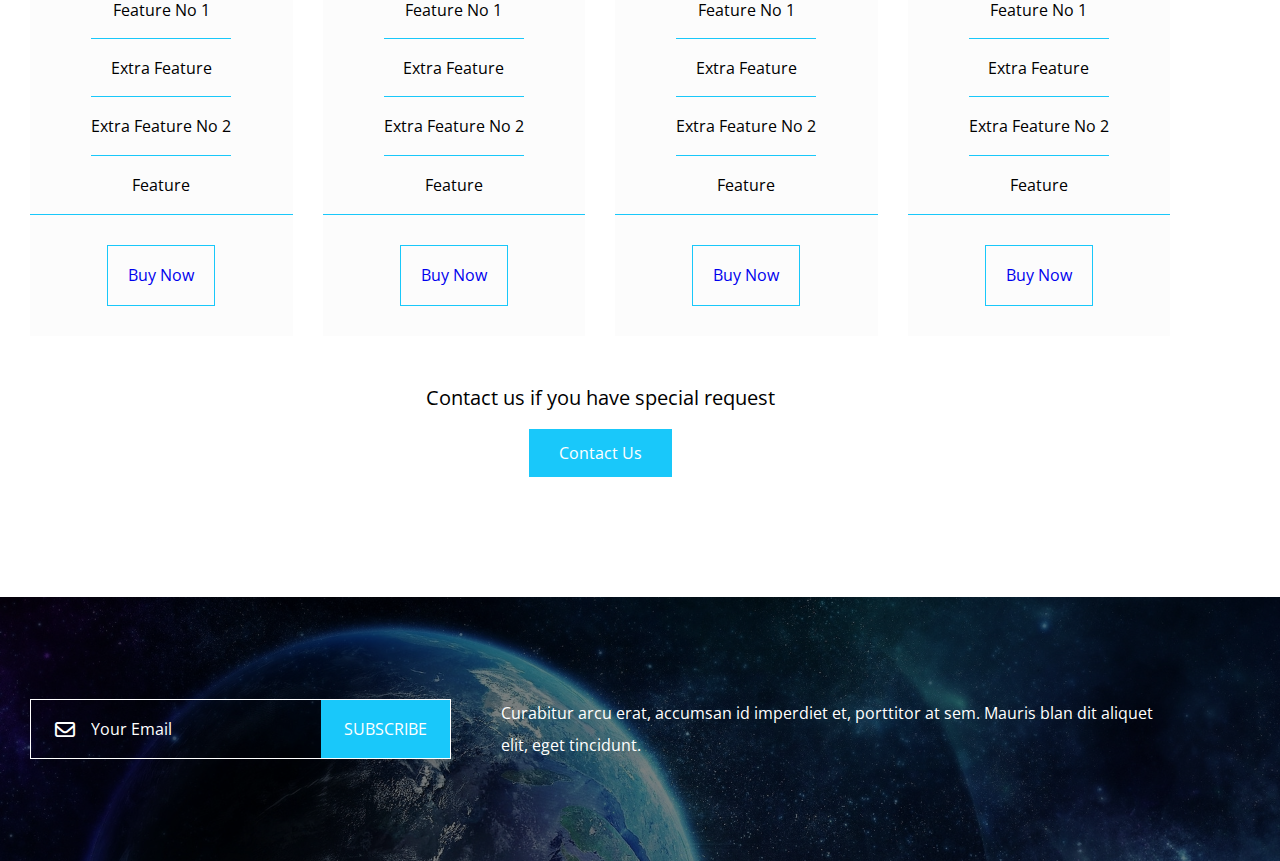
==== commit f2c2ca3b: "add Subscribe  section" ====
--- a/index.html
+++ b/index.html
@@ -407,6 +407,20 @@
         </div>
     </div>
     <!--End Pricing-->
+     <!-- Start Subscribe -->
+     <div class="subscribe">
+        <div class="container">
+          <form action="">
+            <i class="far fa-envelope fa-lg"></i>
+            <input type="email" name="mail" placeholder="Your Email" />
+            <input type="submit" value="Subscribe" />
+          </form>
+          <p>
+            Curabitur arcu erat, accumsan id imperdiet et, porttitor at sem. Mauris blan dit aliquet elit, eget tincidunt.
+          </p>
+        </div>
+      </div>
+      <!-- End Subscribe -->
 
 
 
--- a/css/style.css
+++ b/css/style.css
@@ -785,4 +785,78 @@
     padding: 15px 30px;
     text-decoration: none;
 }
-  /*End Pricing*/+/*End Pricing*/
+/* Start Subscribe */
+.subscribe {
+    padding-top: var(--section-padding);
+    padding-bottom: var(--section-padding);
+    background-image: url("../images/subscribe.jpg");
+    background-size: cover;
+    position: relative;
+    color: white;
+}
+.subscribe::before {
+    content: "";
+    position: absolute;
+    left: 0;
+    top: 0;
+    width: 100%;
+    height: 100%;
+    background-color: rgb(0 0 0 / 50%);
+}
+.subscribe .container {
+    position: relative;
+    display: flex;
+    align-items: center;
+}
+  @media (max-width: 991px) {
+    .subscribe .container {
+      flex-direction: column;
+    }
+}
+.subscribe form {
+    display: flex;
+    position: relative;
+    width: 500px;
+    max-width: 100%;
+}
+.subscribe form i {
+    position: absolute;
+    top: 50%;
+    transform: translateY(-50%);
+    left: 25px;
+}
+.subscribe form input[type="email"] {
+    border: 1px solid white;
+    border-right: none;
+    background: none;
+    padding: 20px 20px 20px 60px;
+    caret-color: var(--main-color);
+    width: calc(100% - 130px);
+}
+.subscribe form input[type="submit"] {
+    width: 130px;
+    background-color: var(--main-color);
+    color: white;
+    padding: 10px 20px;
+    border: 1px solid white;
+    border-left: none;
+    text-transform: uppercase;
+}
+.subscribe form input[type="email"]:focus,
+.subscribe form input[type="submit"]:focus {
+  outline: none;
+}
+.subscribe form ::placeholder {
+  color: white;
+}
+.subscribe p {
+  line-height: 2;
+  margin-left: 50px;
+}
+@media (max-width: 991px) {
+  .subscribe p {
+    margin: 30px 0 0;
+  }
+}
+/*End Subscribe*/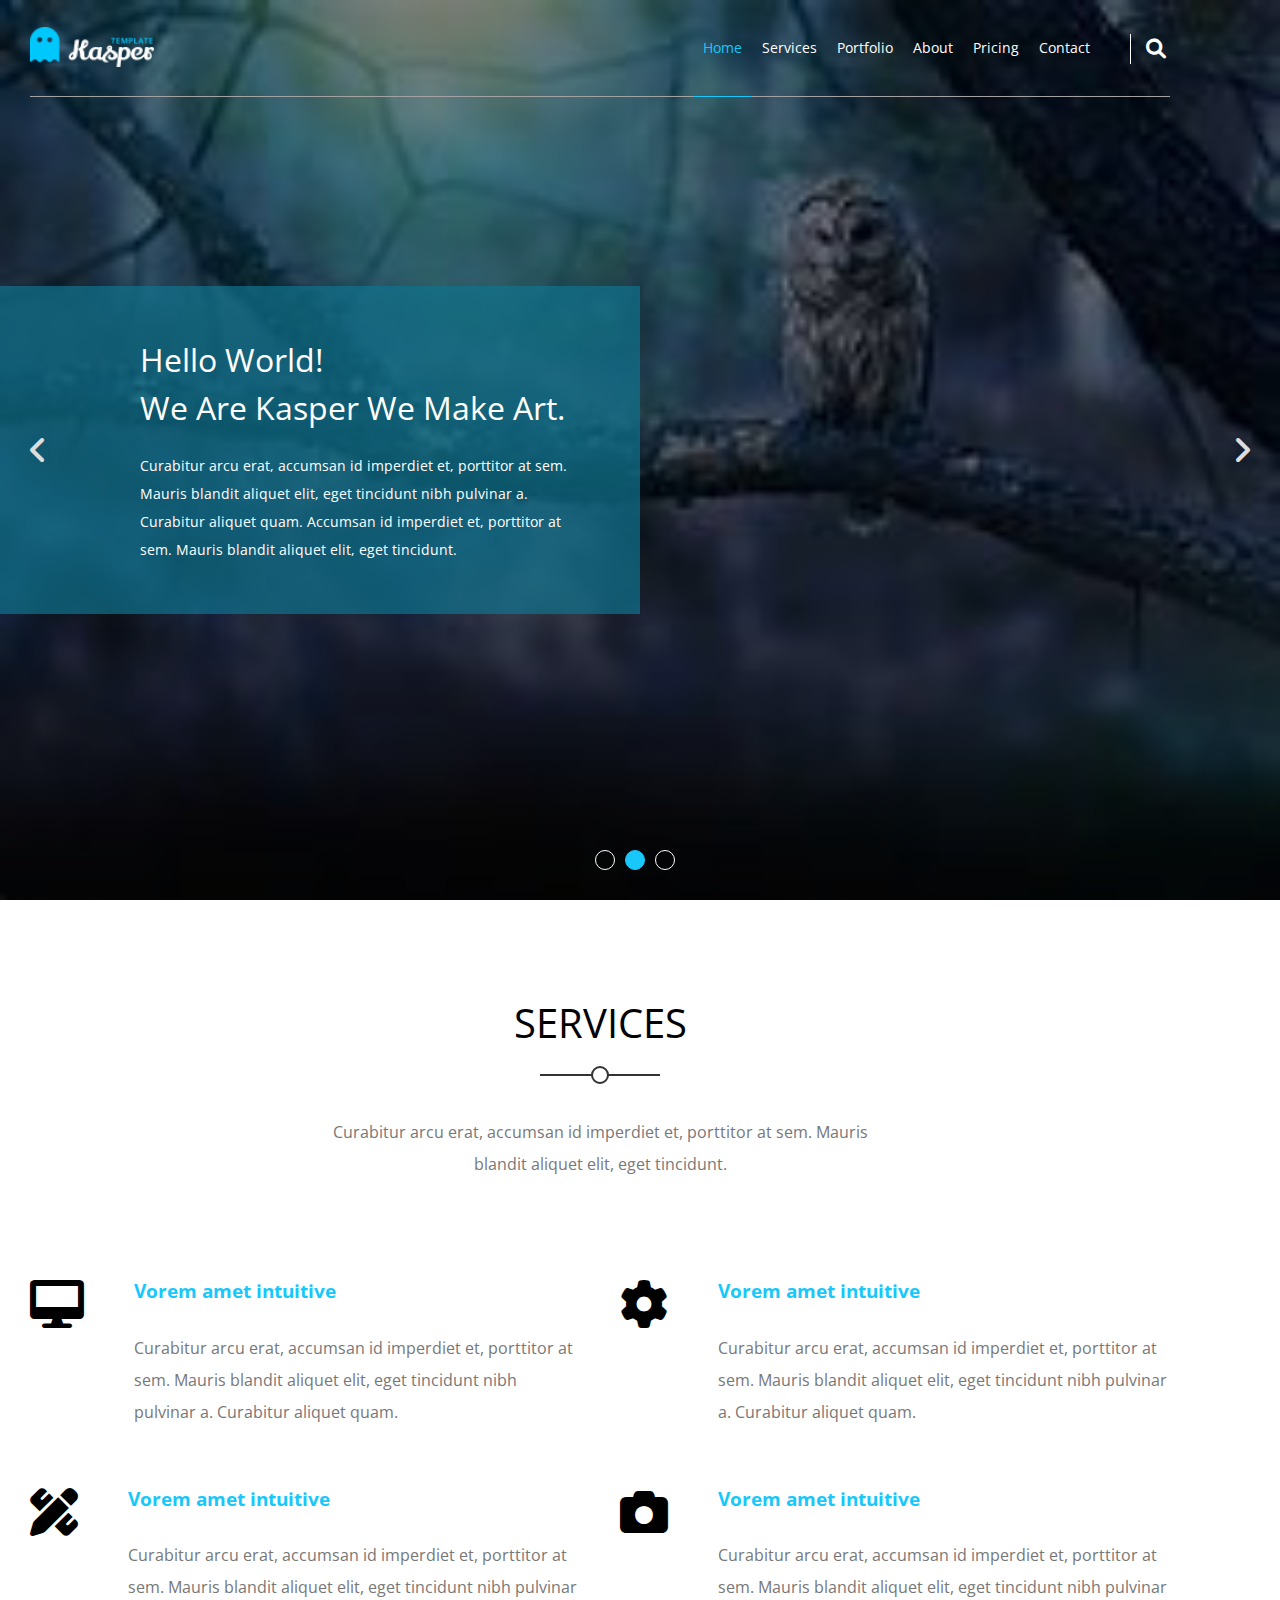
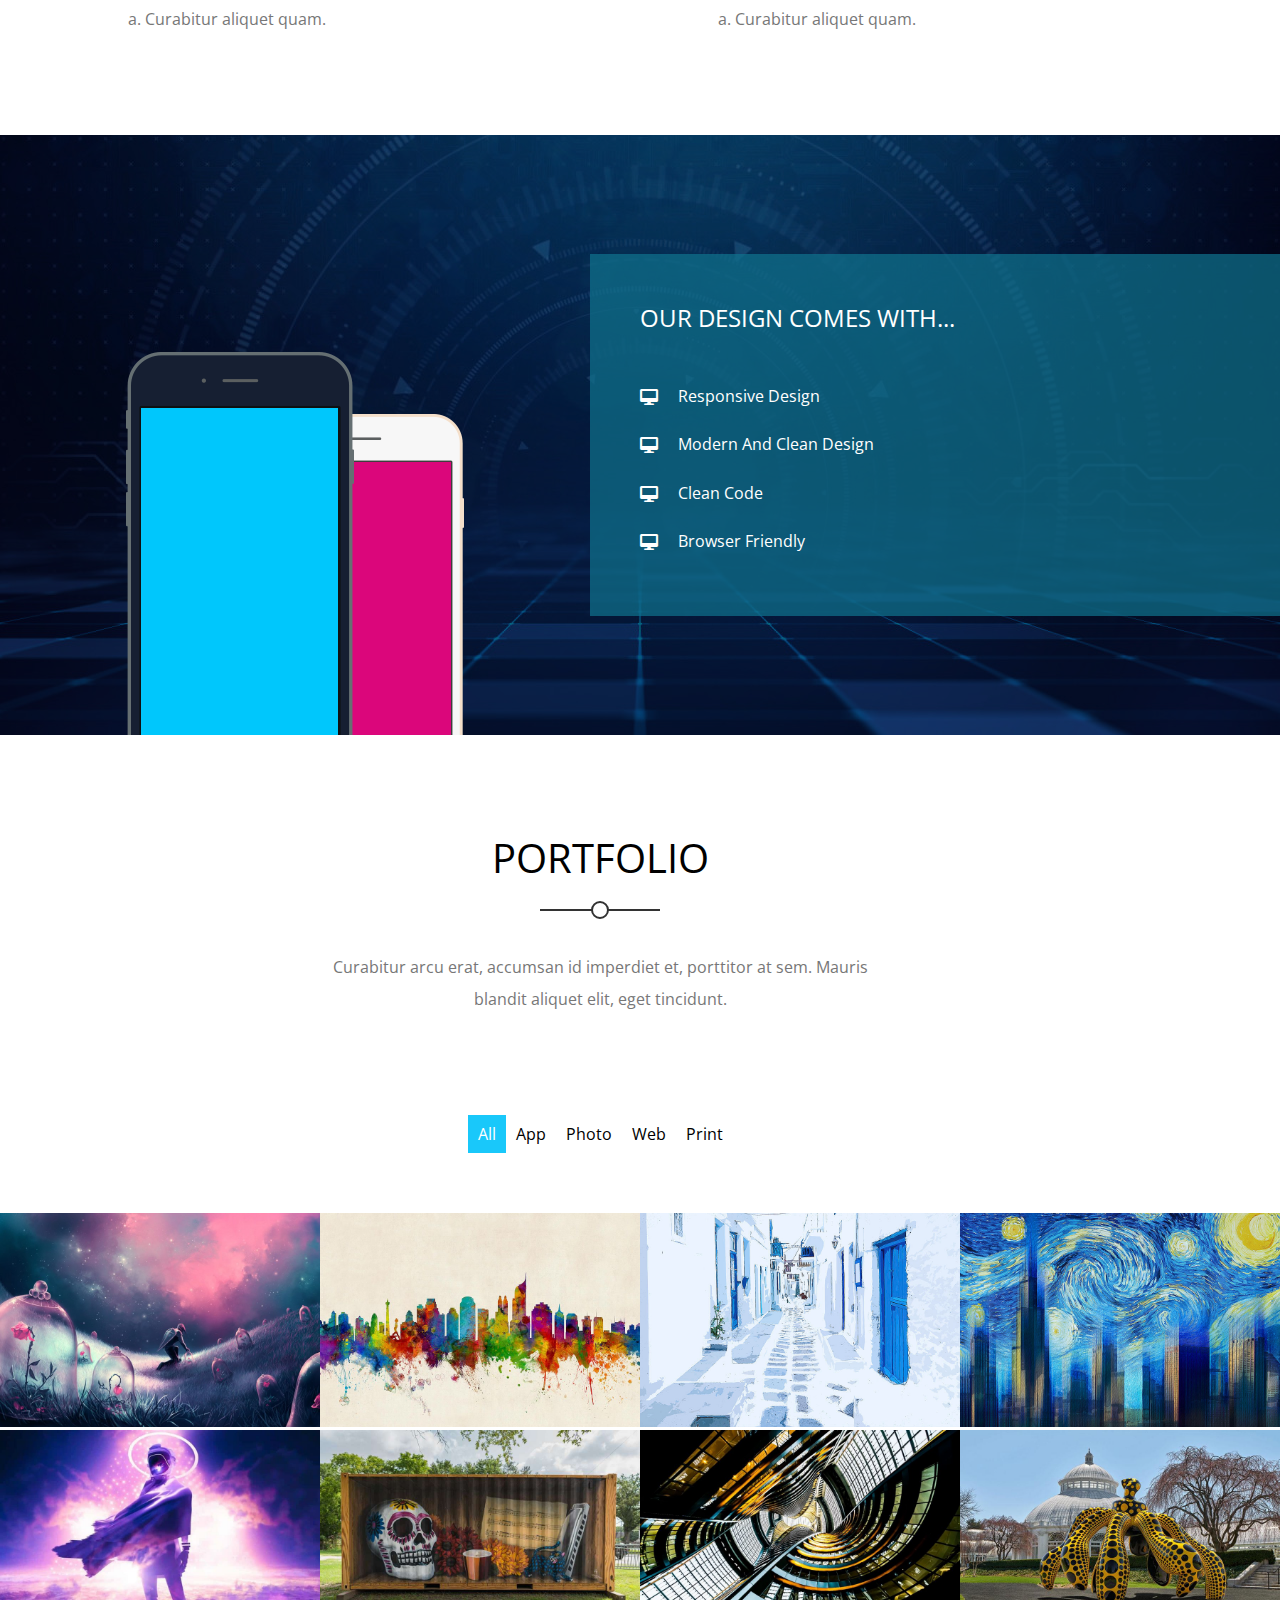
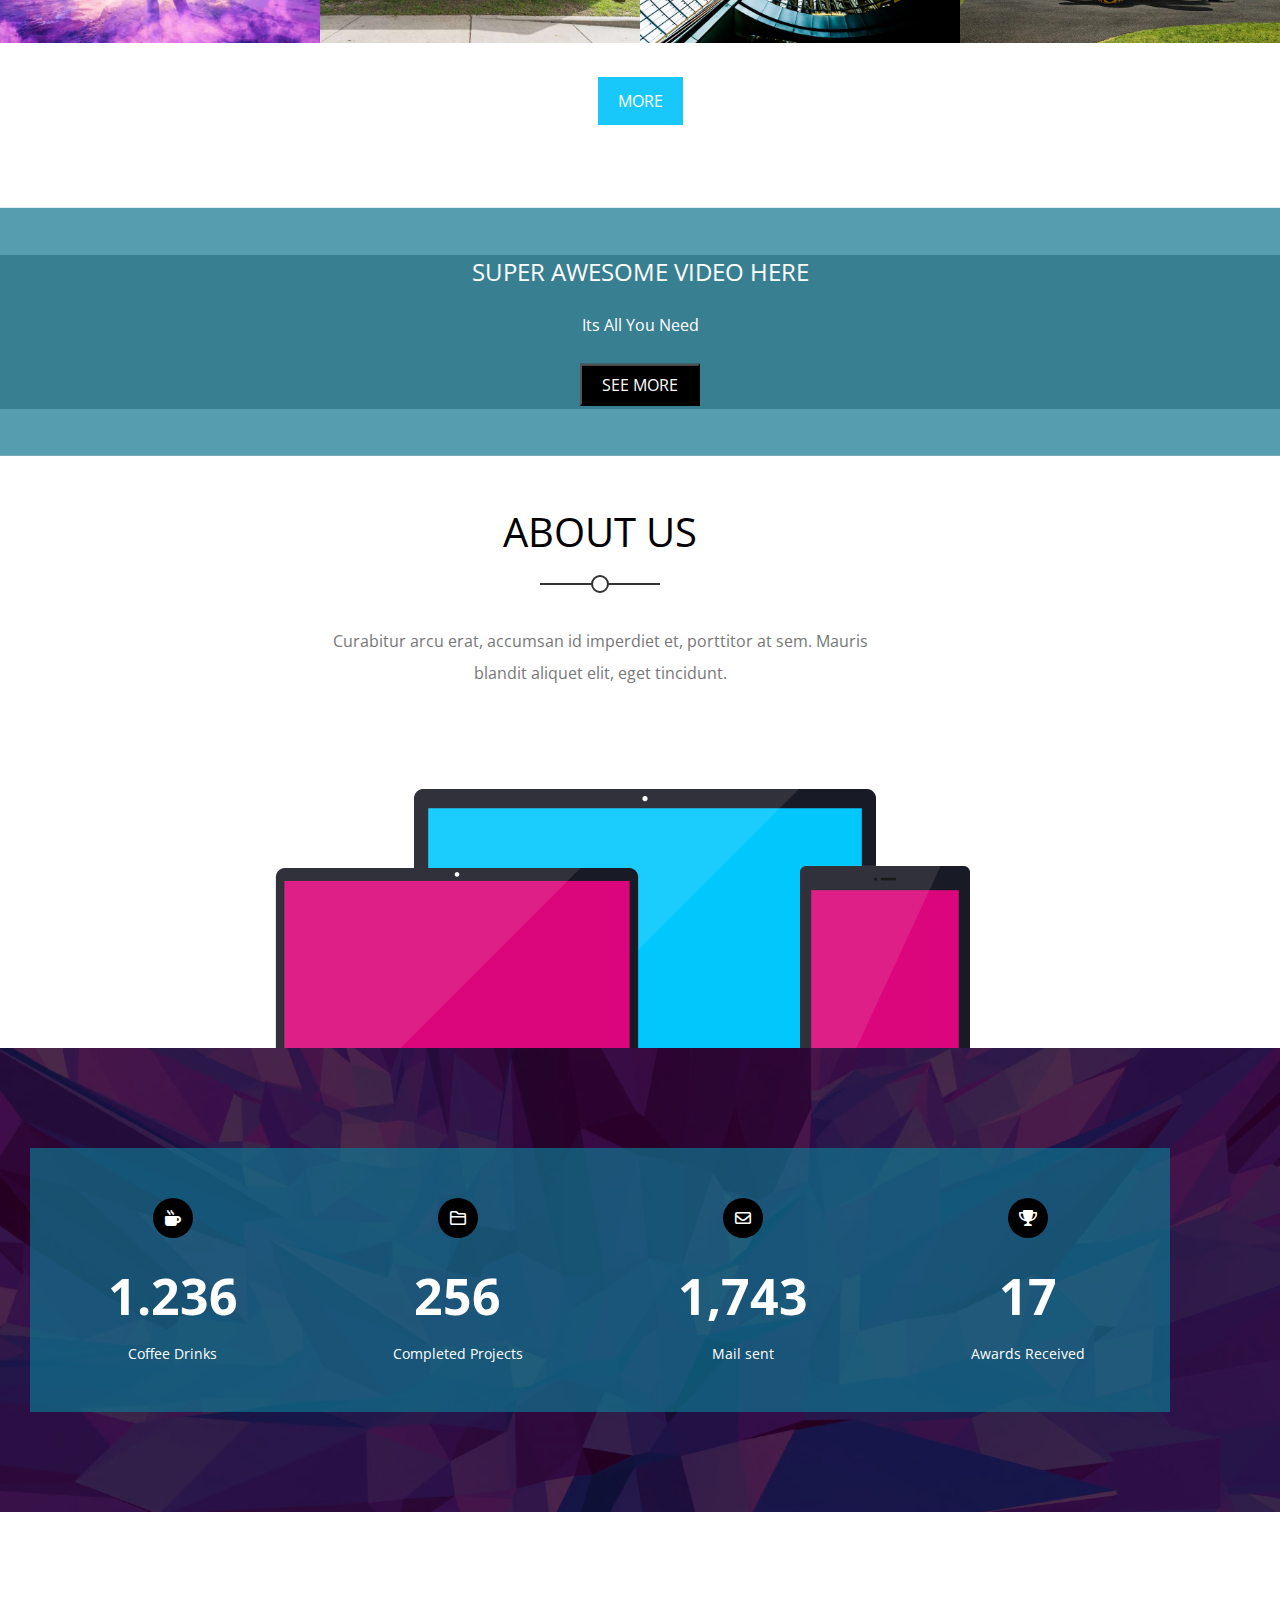
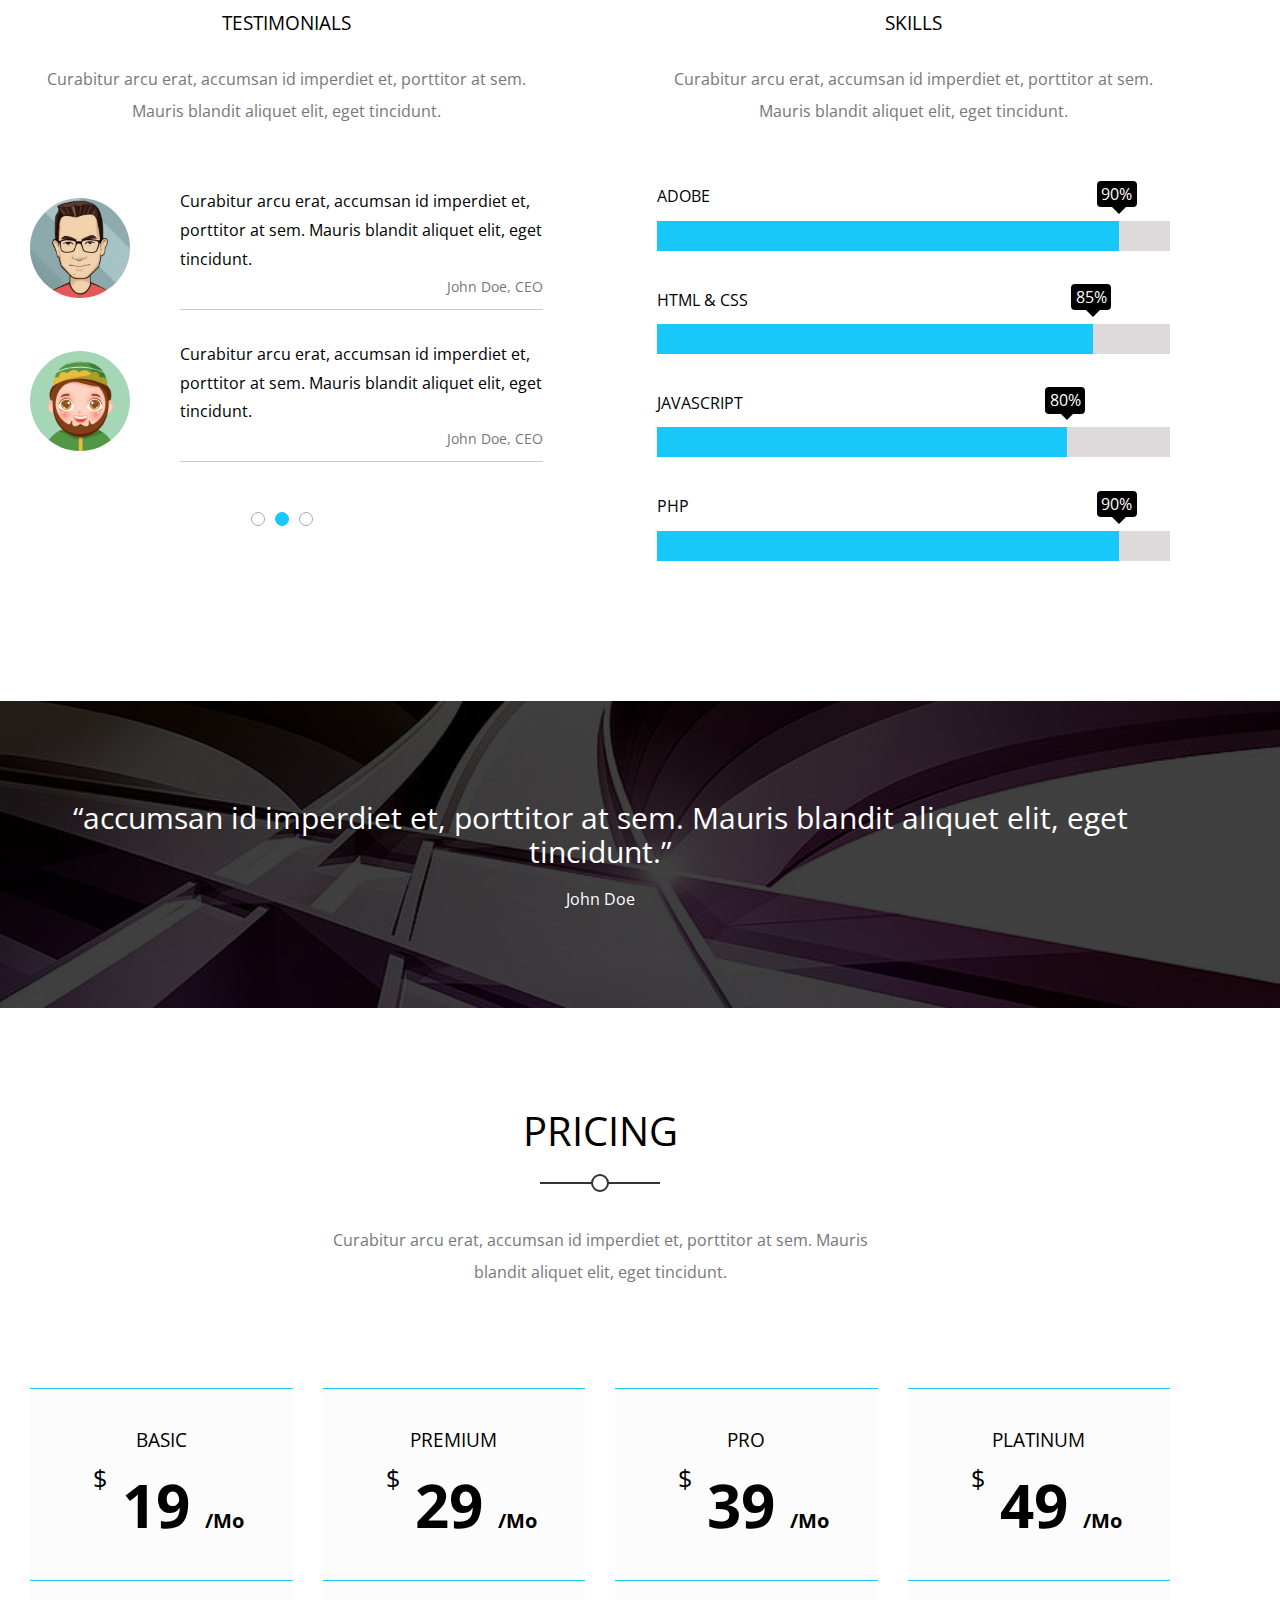
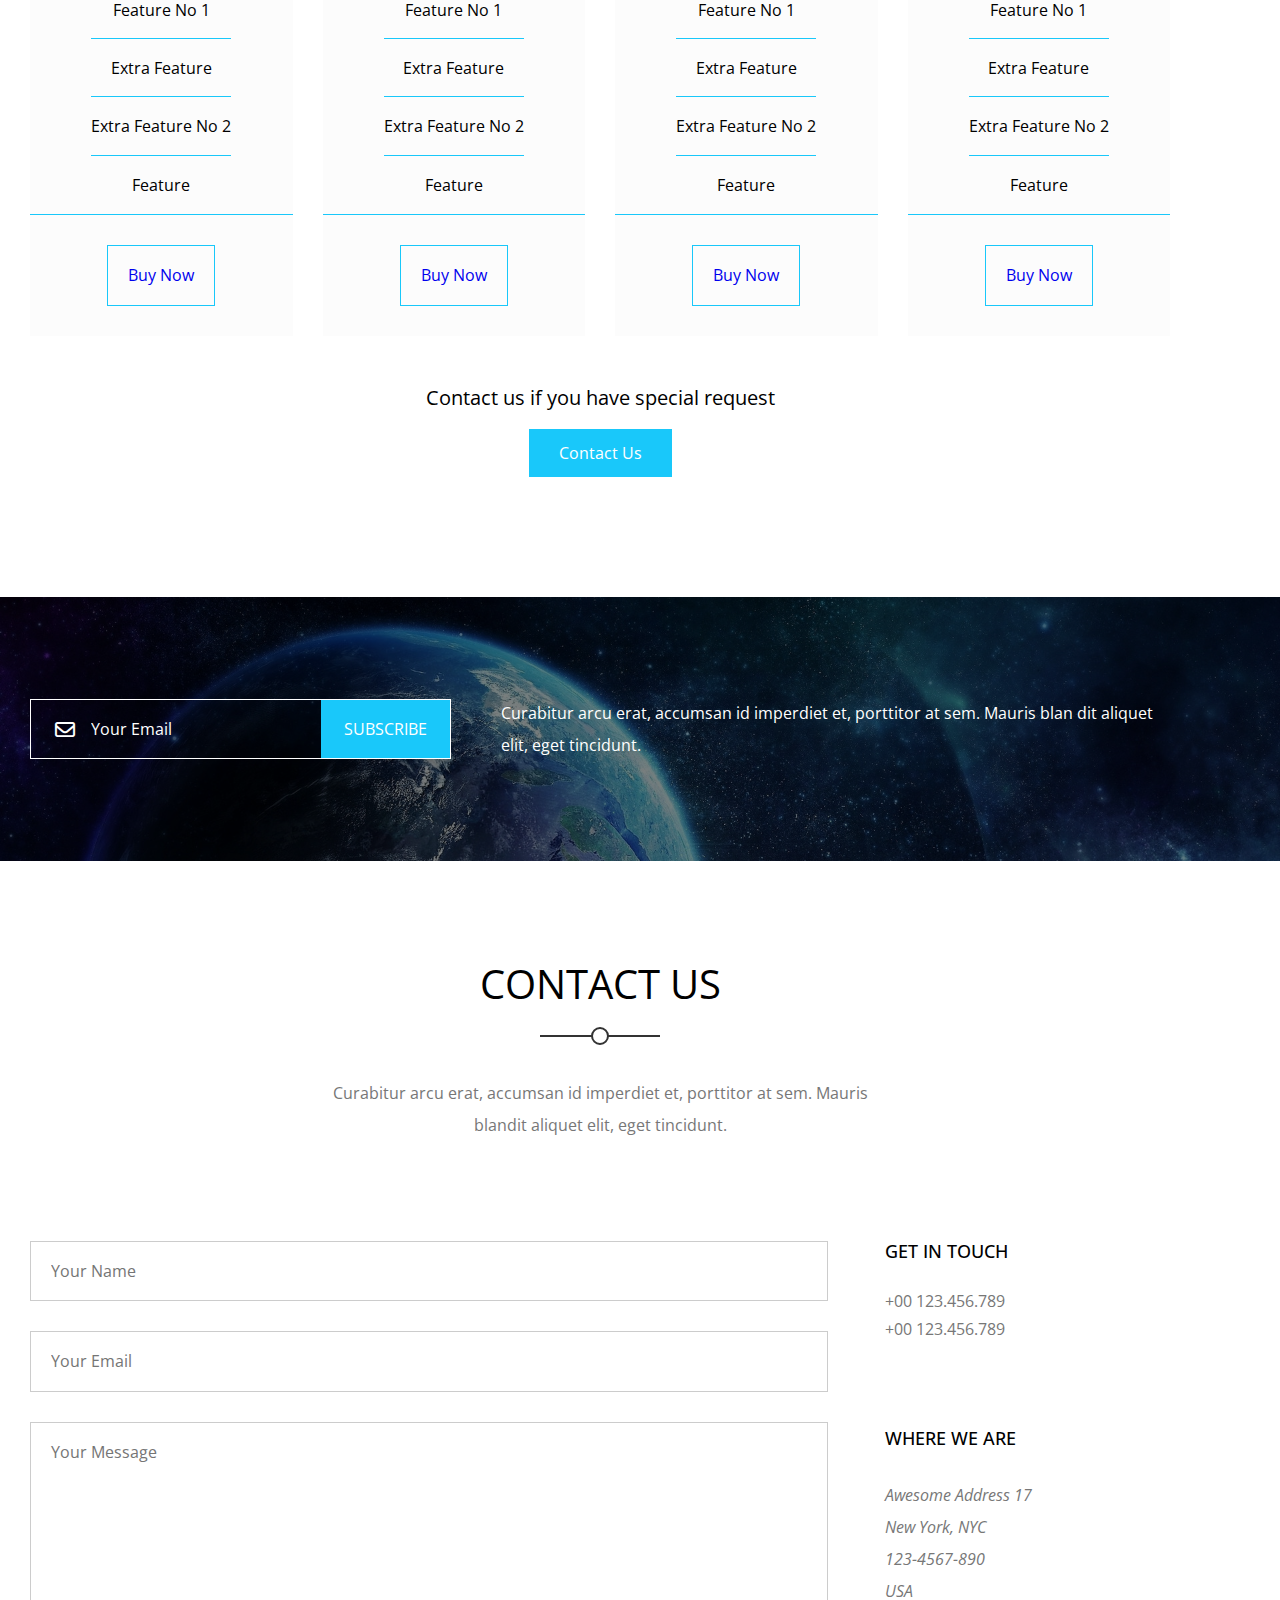
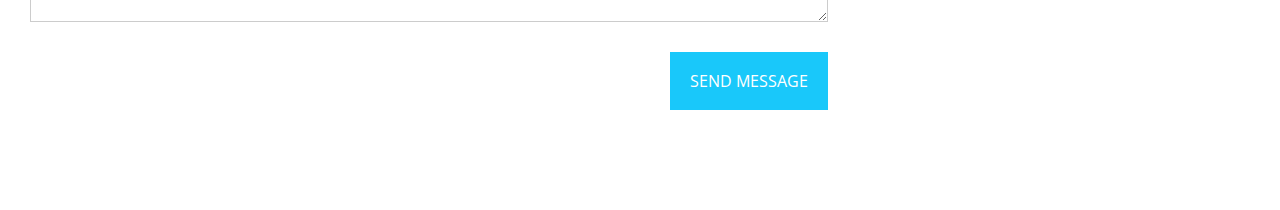
==== commit 4d1de875: "add contact section and it's responsive" ====
--- a/index.html
+++ b/index.html
@@ -421,6 +421,34 @@
         </div>
       </div>
       <!-- End Subscribe -->
+      <!--Start Contact-->
+      <div class="contact">
+          <div class="container">
+            <div class="main-heading">
+                <h2>Contact Us</h2>
+                <p>
+                  Curabitur arcu erat, accumsan id imperdiet et, porttitor at sem. Mauris blandit aliquet elit, eget
+                  tincidunt.
+                </p>
+            </div>
+            <div class="content">
+                <form action="">
+                  <input class="main-input" type="text" name="name" placeholder="Your Name" />
+                  <input class="main-input" type="email" name="mail" placeholder="Your Email" />
+                  <textarea class="main-input" name="message" placeholder="Your Message"></textarea>
+                  <input type="submit" value="Send Message" />
+                </form>
+                <div class="info">
+                  <h4>Get In Touch</h4>
+                  <span class="phone">+00 123.456.789</span>
+                  <span class="phone">+00 123.456.789</span>
+                  <h4>Where We Are</h4>
+                  <address>Awesome Address 17<br />New York, NYC<br />123-4567-890<br />USA</address>
+                </div>
+            </div>
+          </div>
+      </div>
+      <!--End Contact-->
 
 
 
--- a/css/style.css
+++ b/css/style.css
@@ -859,4 +859,82 @@
     margin: 30px 0 0;
   }
 }
-/*End Subscribe*/+/*End Subscribe*/
+/*Start Contact*/
+.contact {
+    padding-top: var(--section-padding);
+    padding-bottom: var(--section-padding);
+}
+.contact .content {
+    display: flex;
+    justify-content: space-between;
+}
+@media (max-width:767px){
+    .contact .content{
+        flex-direction: column;
+    }
+}
+.contact .content form {
+    flex-basis: 70%;
+  }
+.contact .content form .main-input {
+    padding: 20px;
+    display: block;
+    border: 1px solid #ccc;
+    margin-bottom: 30px;
+    width: 100%;
+}
+.contact .content form .main-input:focus {
+    outline: none;
+}
+.contact .content form textarea.main-input{
+    height: 200px;
+}
+.contact .content form input[type="submit"]{
+    background-color: var(--main-color);
+    color: white;
+    padding: 20px;
+    border: none;
+    display: flex;
+    margin-left:auto ;
+    text-transform: uppercase;
+    cursor: pointer;
+}
+.contact .content .info{
+    flex-basis: 25%;
+}
+@media (max-width:767px){
+    .contact .content .info{
+        order: -1;
+        text-align: center;
+    }
+}
+.contact .content .info h4 {
+    text-transform: uppercase;
+    margin-bottom: 30px;
+    font-weight: 500;
+    font-size: 18px;
+}
+.contact .content .info .phone {
+    display: block;
+    color: #777;
+    margin-bottom: 10px;
+}
+.contact .content .info h4:nth-of-type(2){
+    margin-top: 90px;
+}
+@media (max-width:767px){
+    .contact .content .info h4:nth-of-type(2){
+        margin-top: 30px;
+    }
+}
+.contact .content .info address {
+    color: #777;
+    line-height: 2;
+}
+@media (max-width:767px){
+    .contact .content .info address {
+        margin-bottom: 40px;
+    }
+}
+/*End Contact*/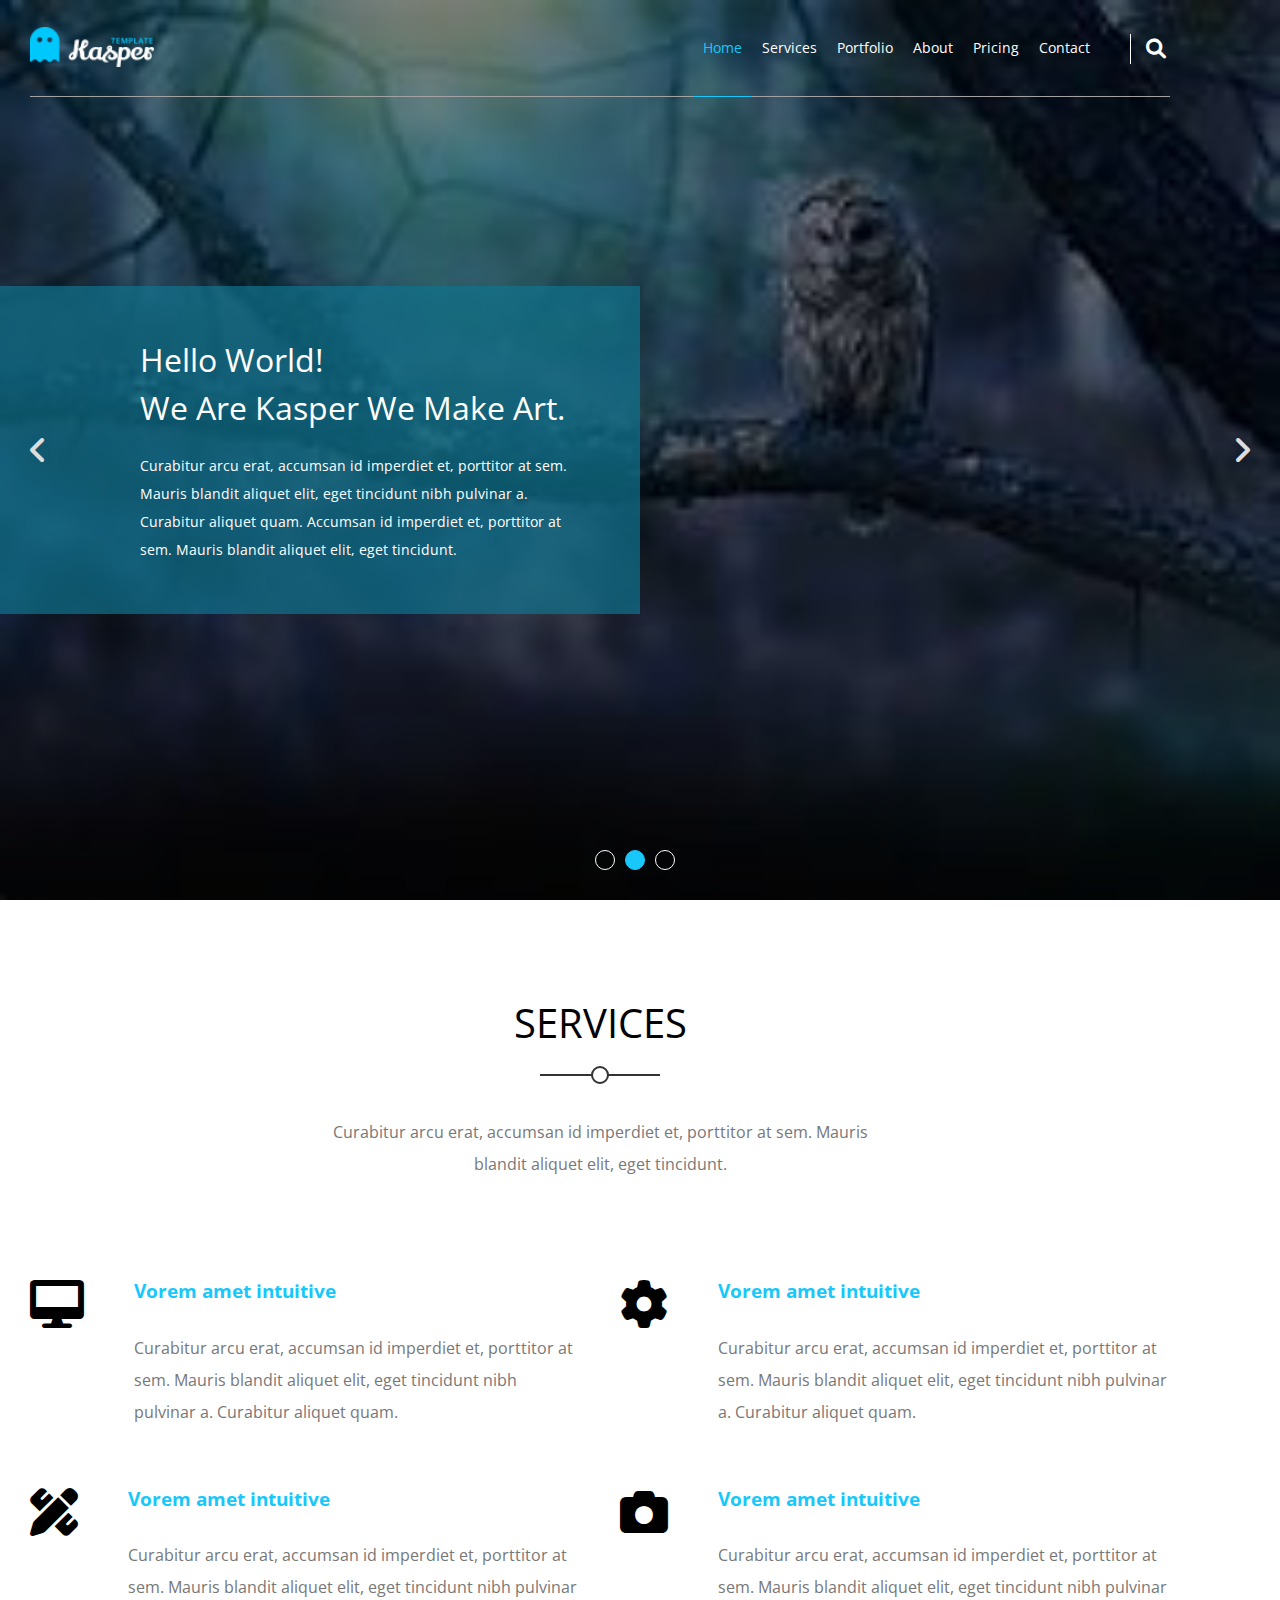
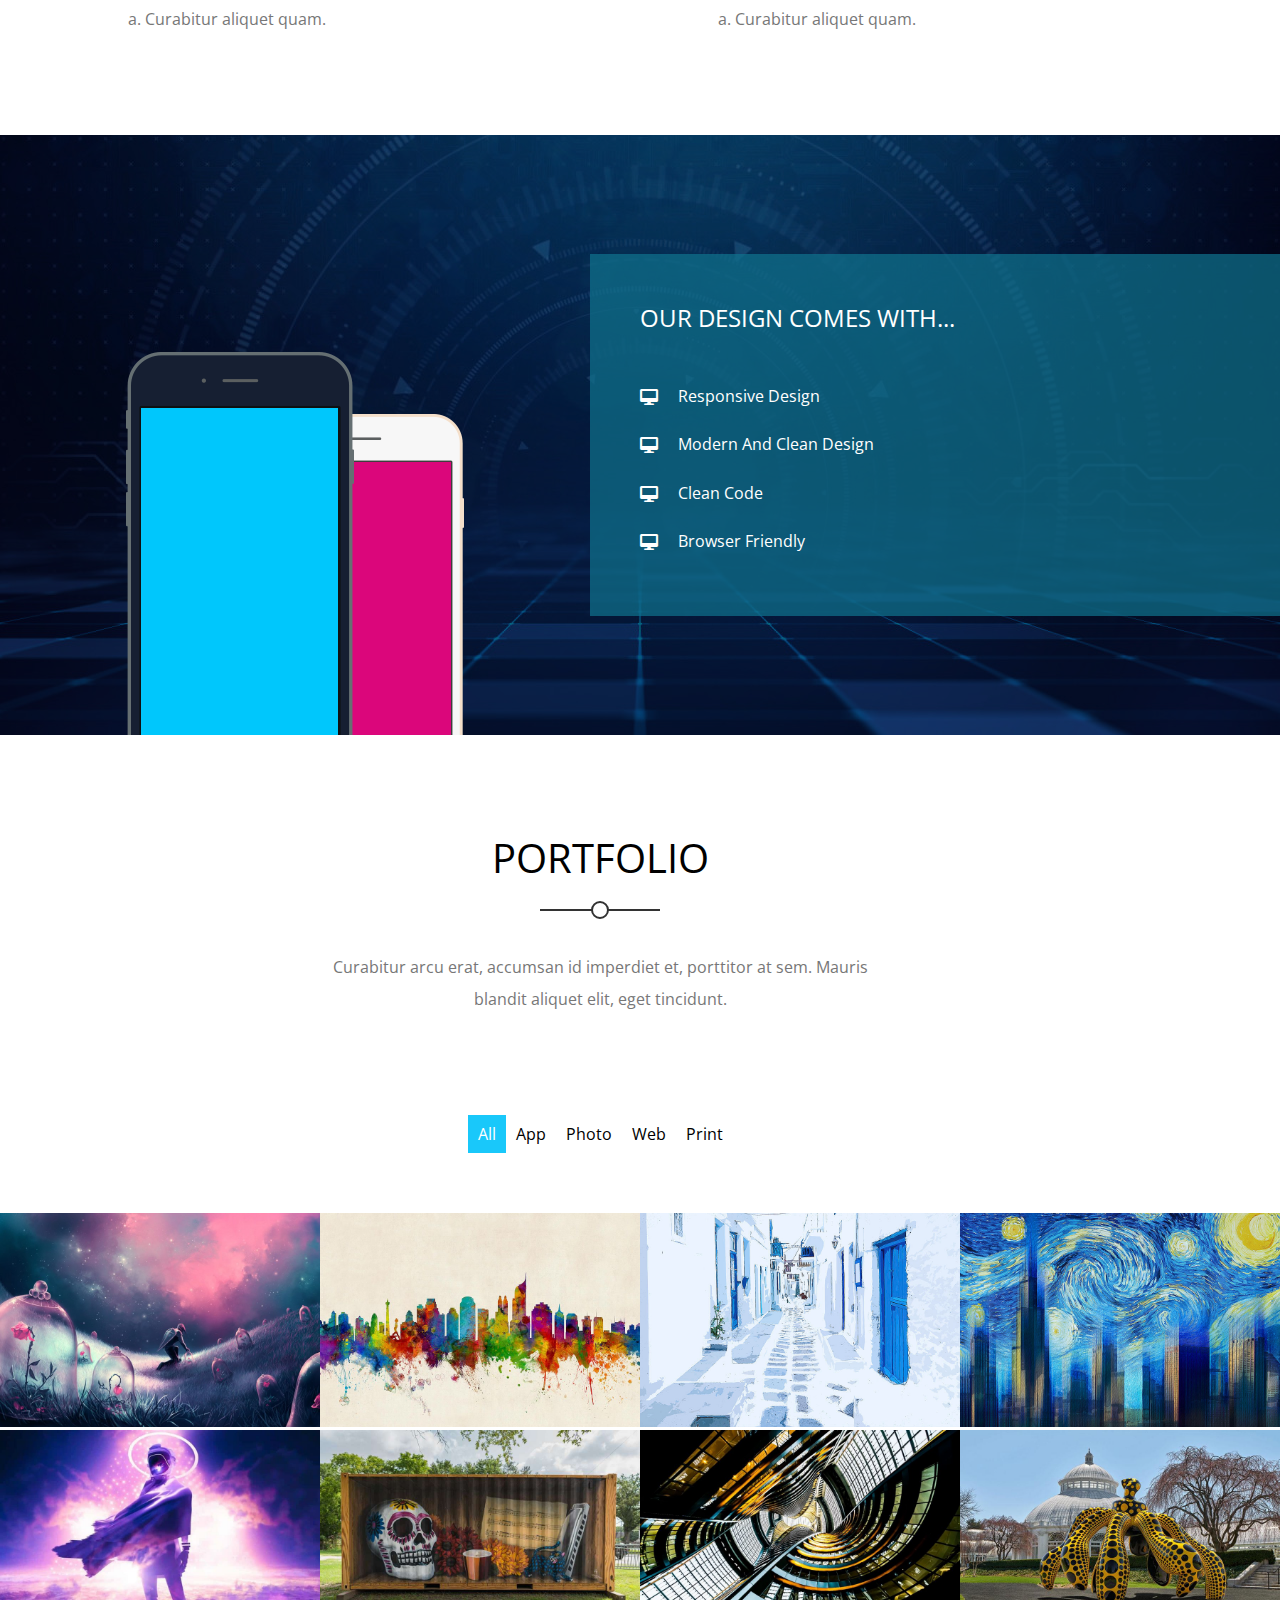
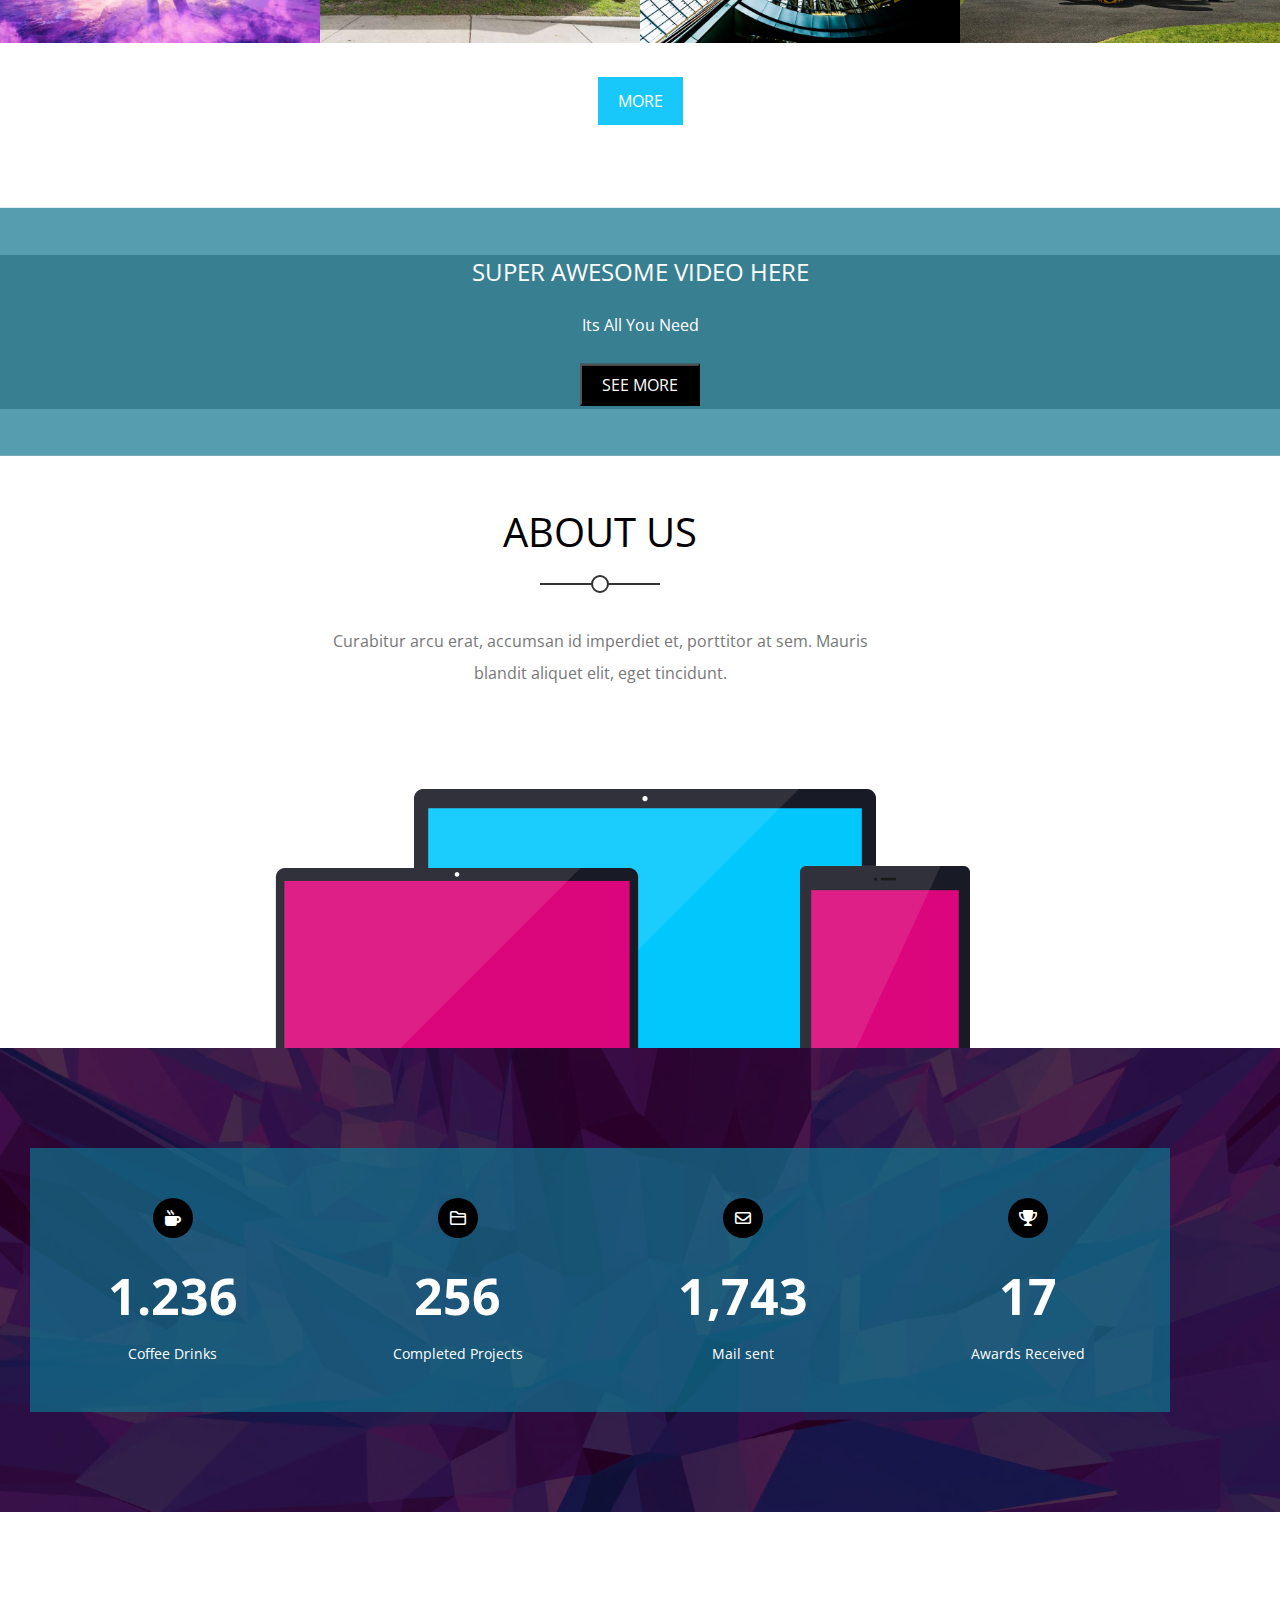
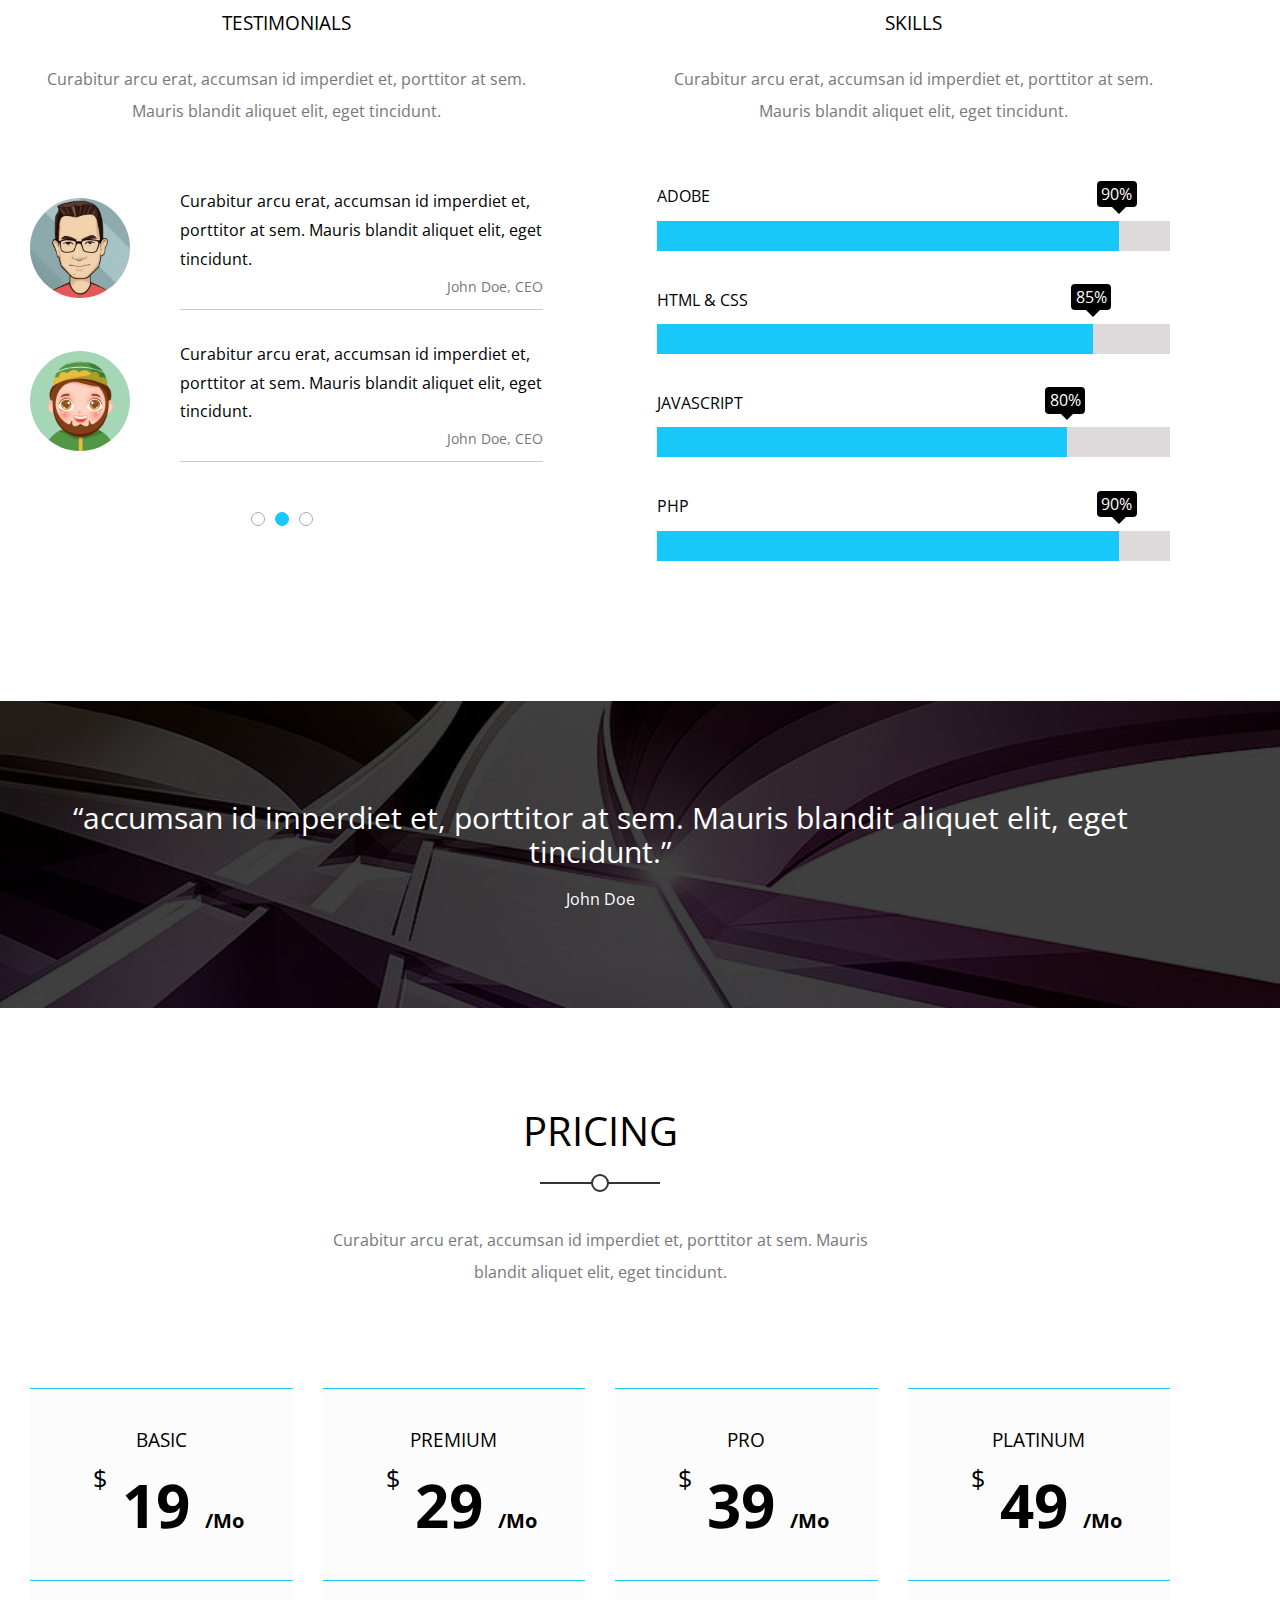
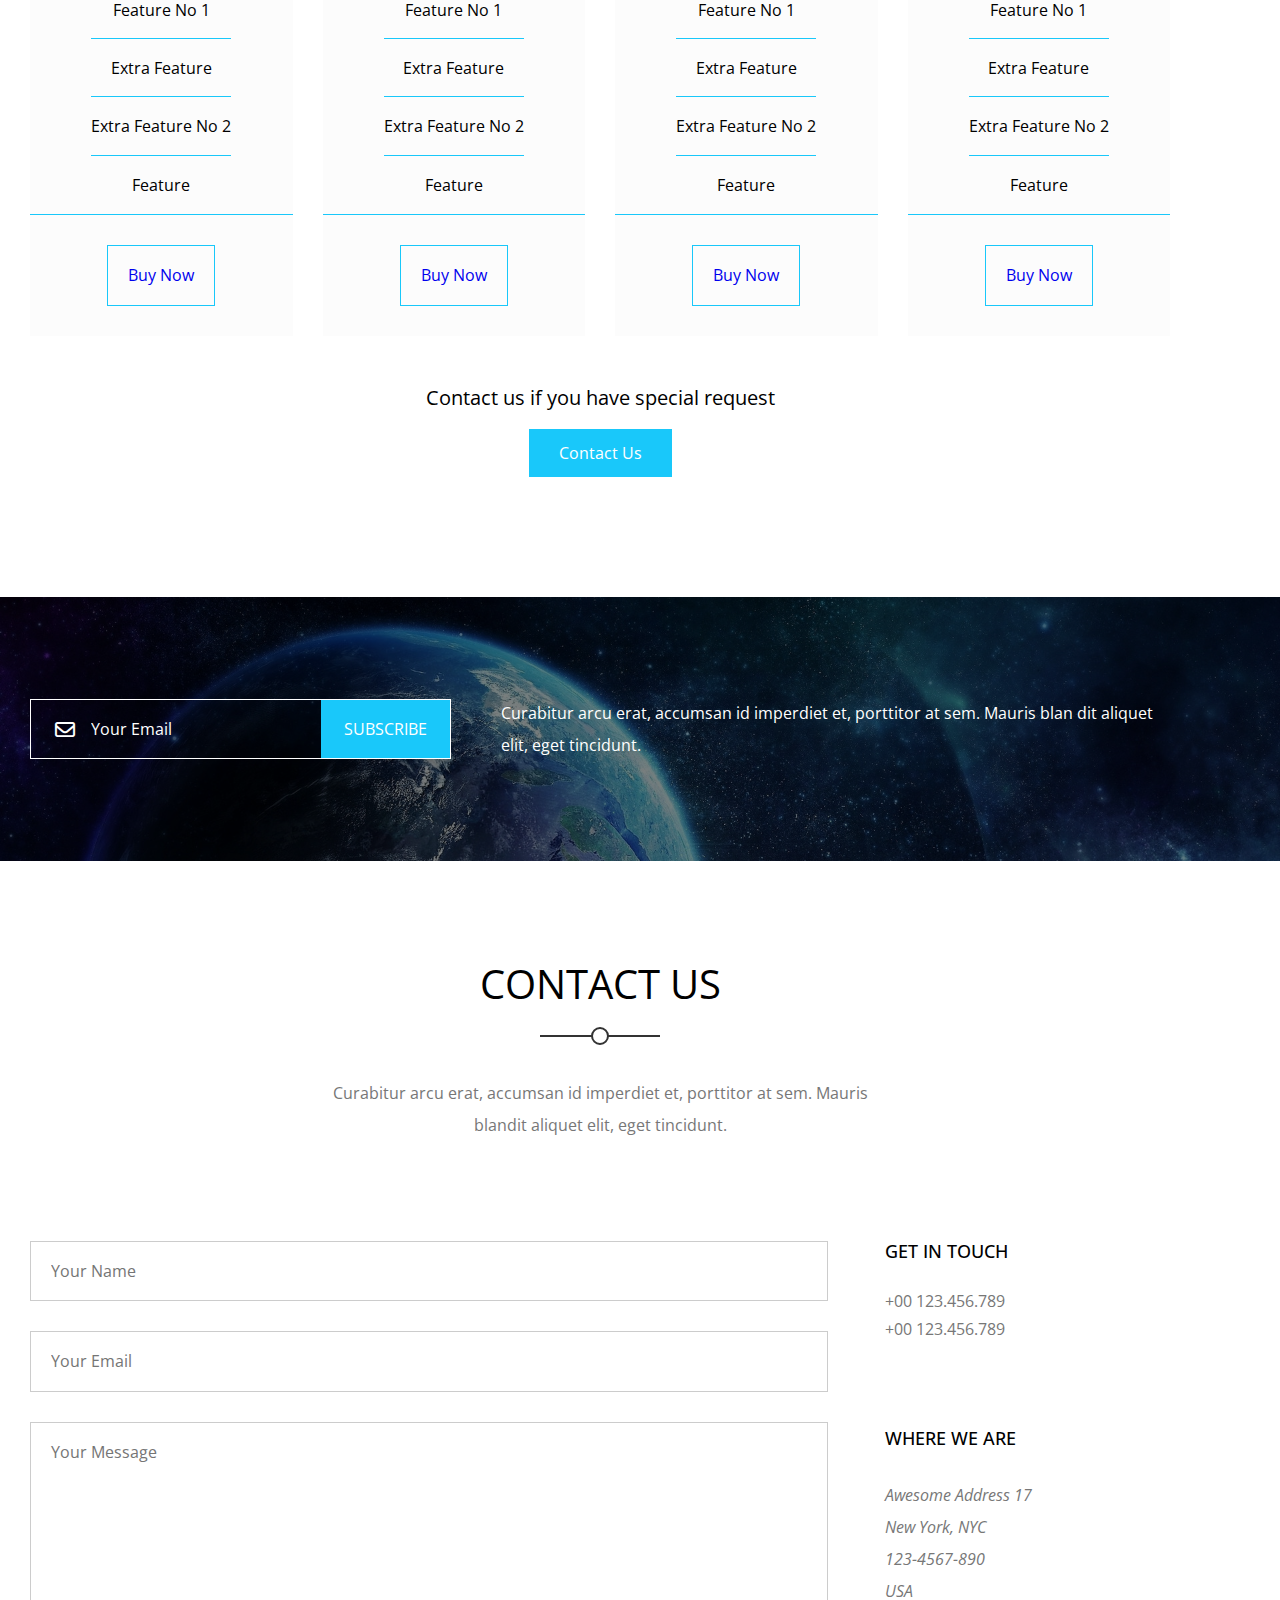
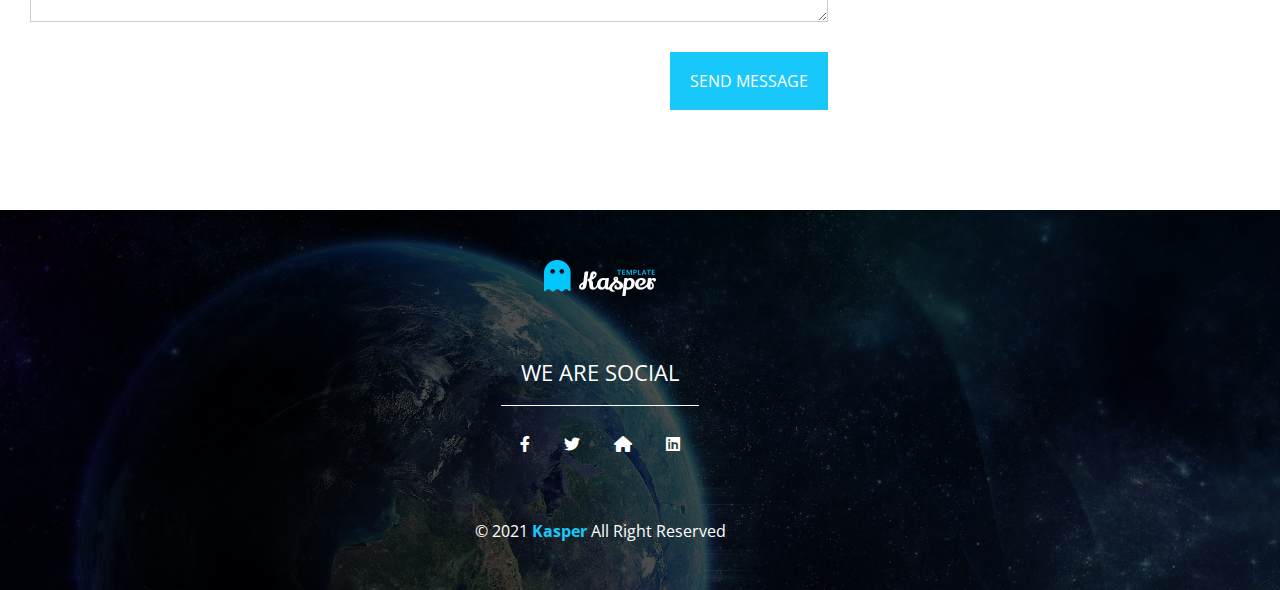
==== commit b0a9531c: "add footer sectione" ====
--- a/index.html
+++ b/index.html
@@ -1,6 +1,6 @@
 <!DOCTYPE html>
 <html lang="en">
-<head>
+  <head>
     <meta charset="UTF-8">
     <meta http-equiv="X-UA-Compatible" content="IE=edge">
     <meta name="viewport" content="width=device-width, initial-scale=1.0">
@@ -15,8 +15,8 @@
     <link href="https://fonts.googleapis.com/css2?family=Open+Sans:wght@400;700&display=swap" rel="stylesheet"> 
     <!--Main Temlate  CSS File-->
     <link rel="stylesheet" href="css/style.css">
-</head>
-<body>
+  </head>
+  <body>
     <!--Start Header-->
     <header>
         <div class="container">
@@ -449,13 +449,21 @@
           </div>
       </div>
       <!--End Contact-->
-
-
-
-
-
-
-
+       <!-- Start Footer -->
+        <div class="footer">
+            <div class="container">
+                <img src="images/logo.png" alt="Logo" />
+                <p>We Are Social</p>
+                <div class="social-icons">
+                <i class="fab fa-facebook-f"></i>
+                <i class="fab fa-twitter"></i>
+                <i class="fas fa-home"></i>
+                <i class="fab fa-linkedin"></i>
+                </div>
+                <p class="copyright">&copy; 2021 <span>Kasper</span> All Right Reserved</p>
+            </div>
+      </div>
+      <!-- End Footer -->
     
-</body>
+  </body>
 </html>--- a/css/style.css
+++ b/css/style.css
@@ -937,4 +937,48 @@
         margin-bottom: 40px;
     }
 }
-/*End Contact*/+/*End Contact*/
+/*Start Footer*/
+.footer {
+    padding-top: calc(var(--section-padding) / 2);
+    padding-bottom: calc(var(--section-padding) / 2);
+    background-image: url("../images/subscribe.jpg");
+    background-size: cover;
+    position: relative;
+    color: white;
+    text-align: center;
+}
+.footer::before {
+    content: "";
+    position: absolute;
+    left: 0;
+    top: 0;
+    width: 100%;
+    height: 100%;
+    background-color: rgb(0 0 0 / 70%);
+}
+.footer .container {
+    position: relative;
+}
+  .footer img {
+    margin-bottom: 20px;
+}
+.footer p:not(.copyright) {
+    text-transform: uppercase;
+    padding: 20px;
+    border-bottom: 1px solid white;
+    font-size: 22px;
+    width: fit-content;
+    margin: 20px auto;
+}
+.footer .social-icons i {
+    padding: 10px 15px;
+}
+.footer .copyright{
+    margin-top: 60px;
+}
+.footer .copyright span{
+    font-weight: bold;
+    color: var(--main-color);
+}
+/*End Footer*/